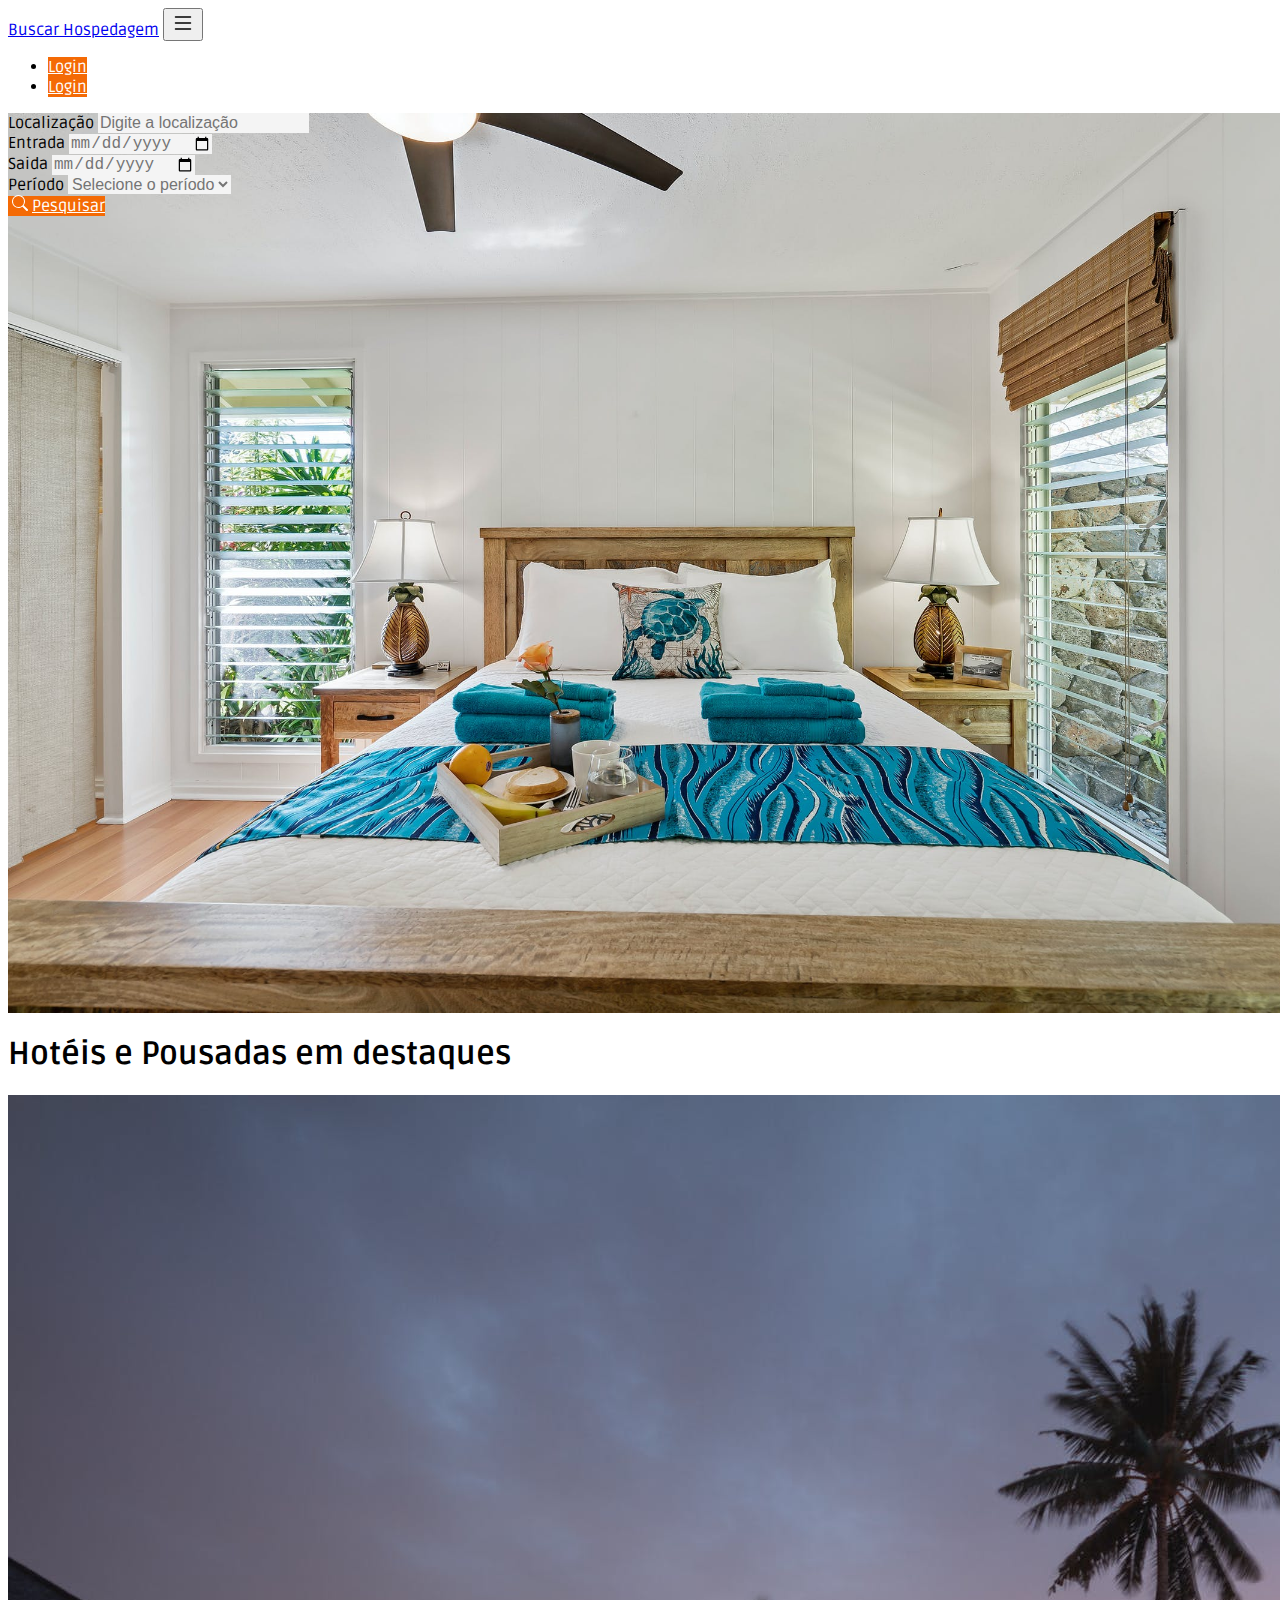
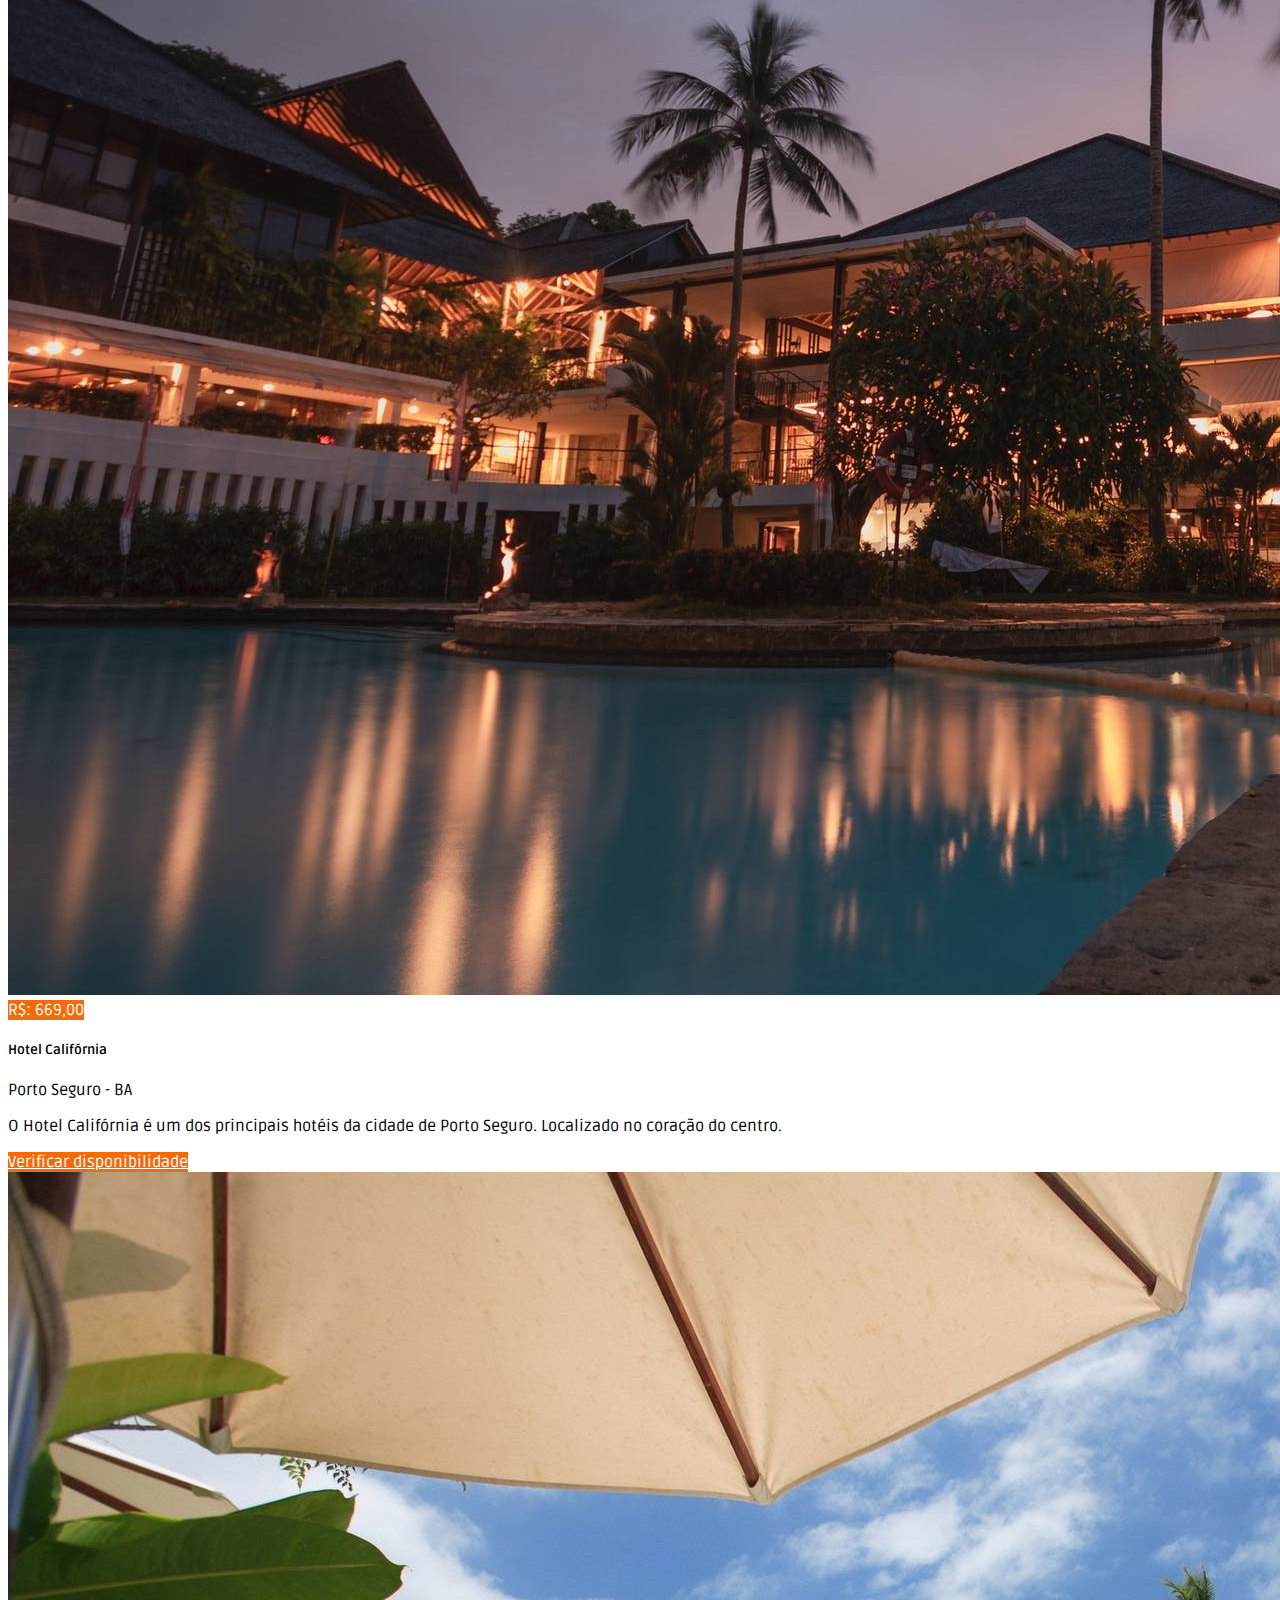
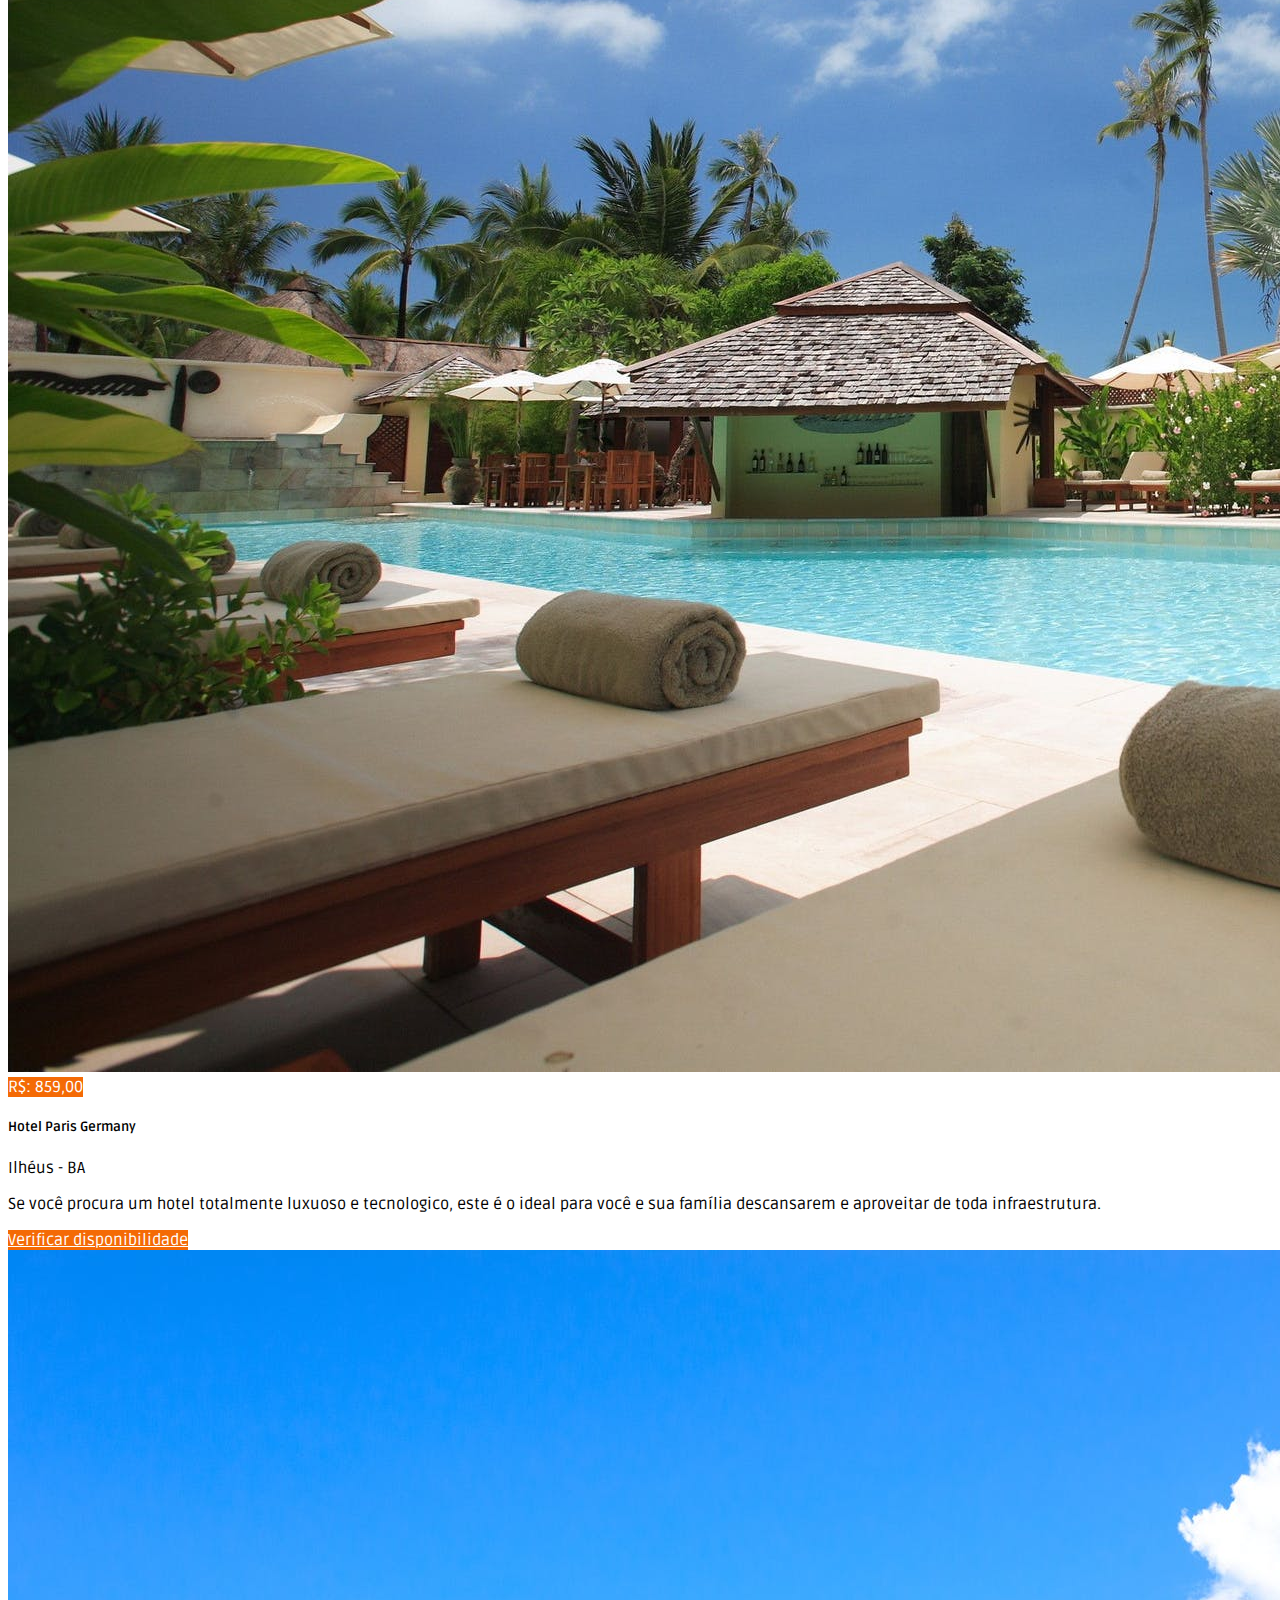
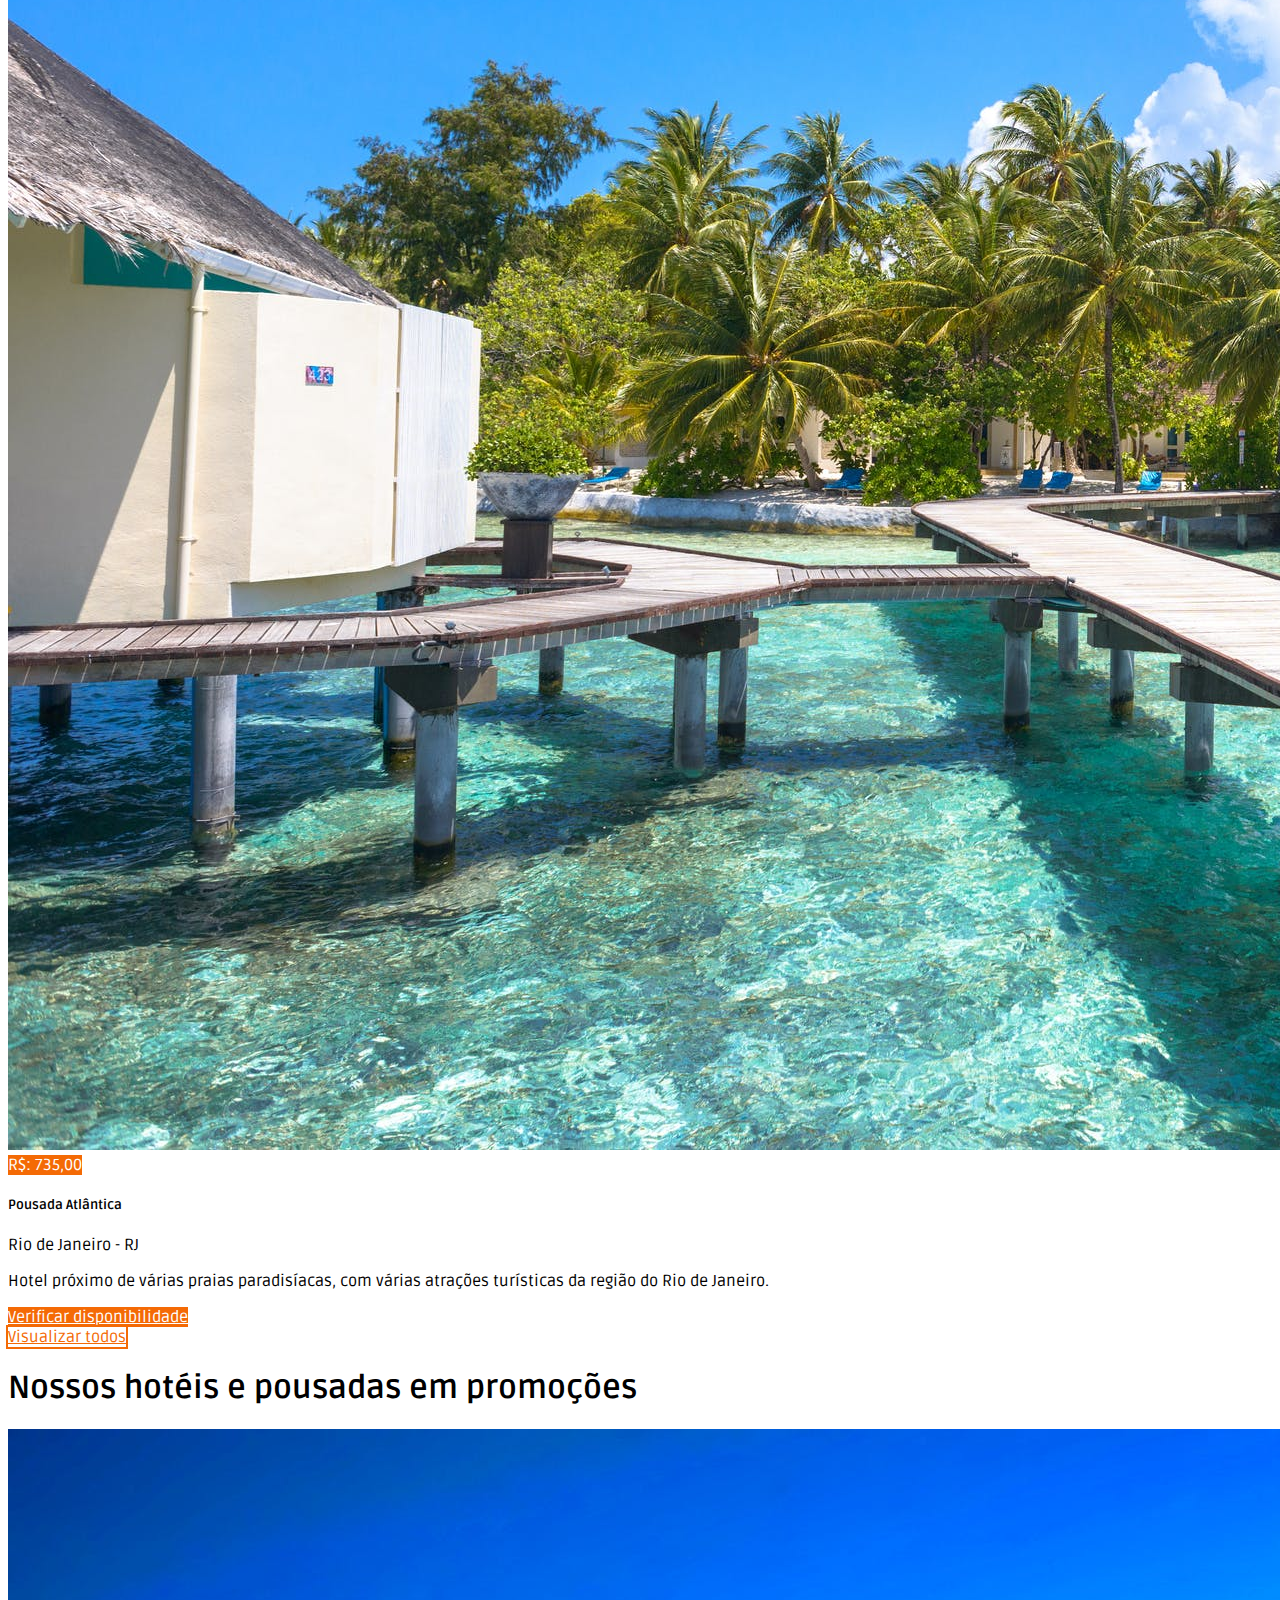
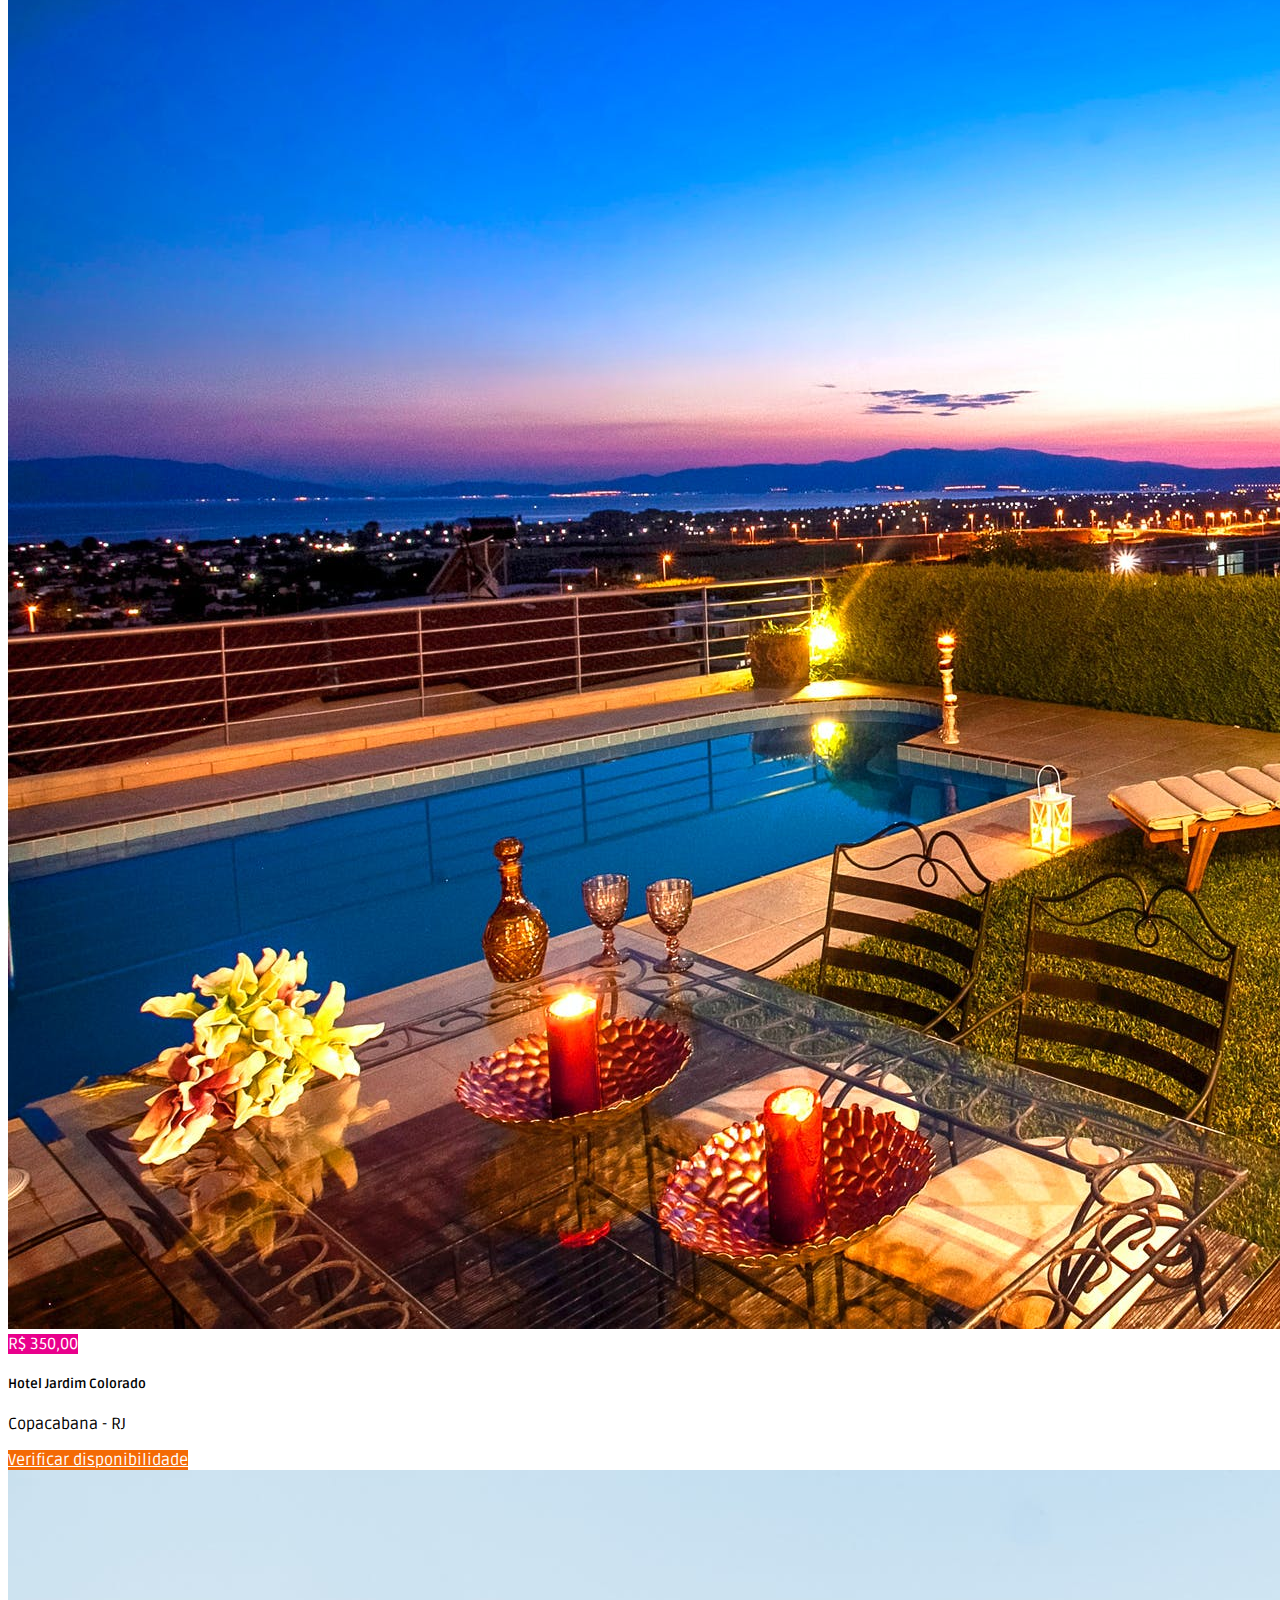
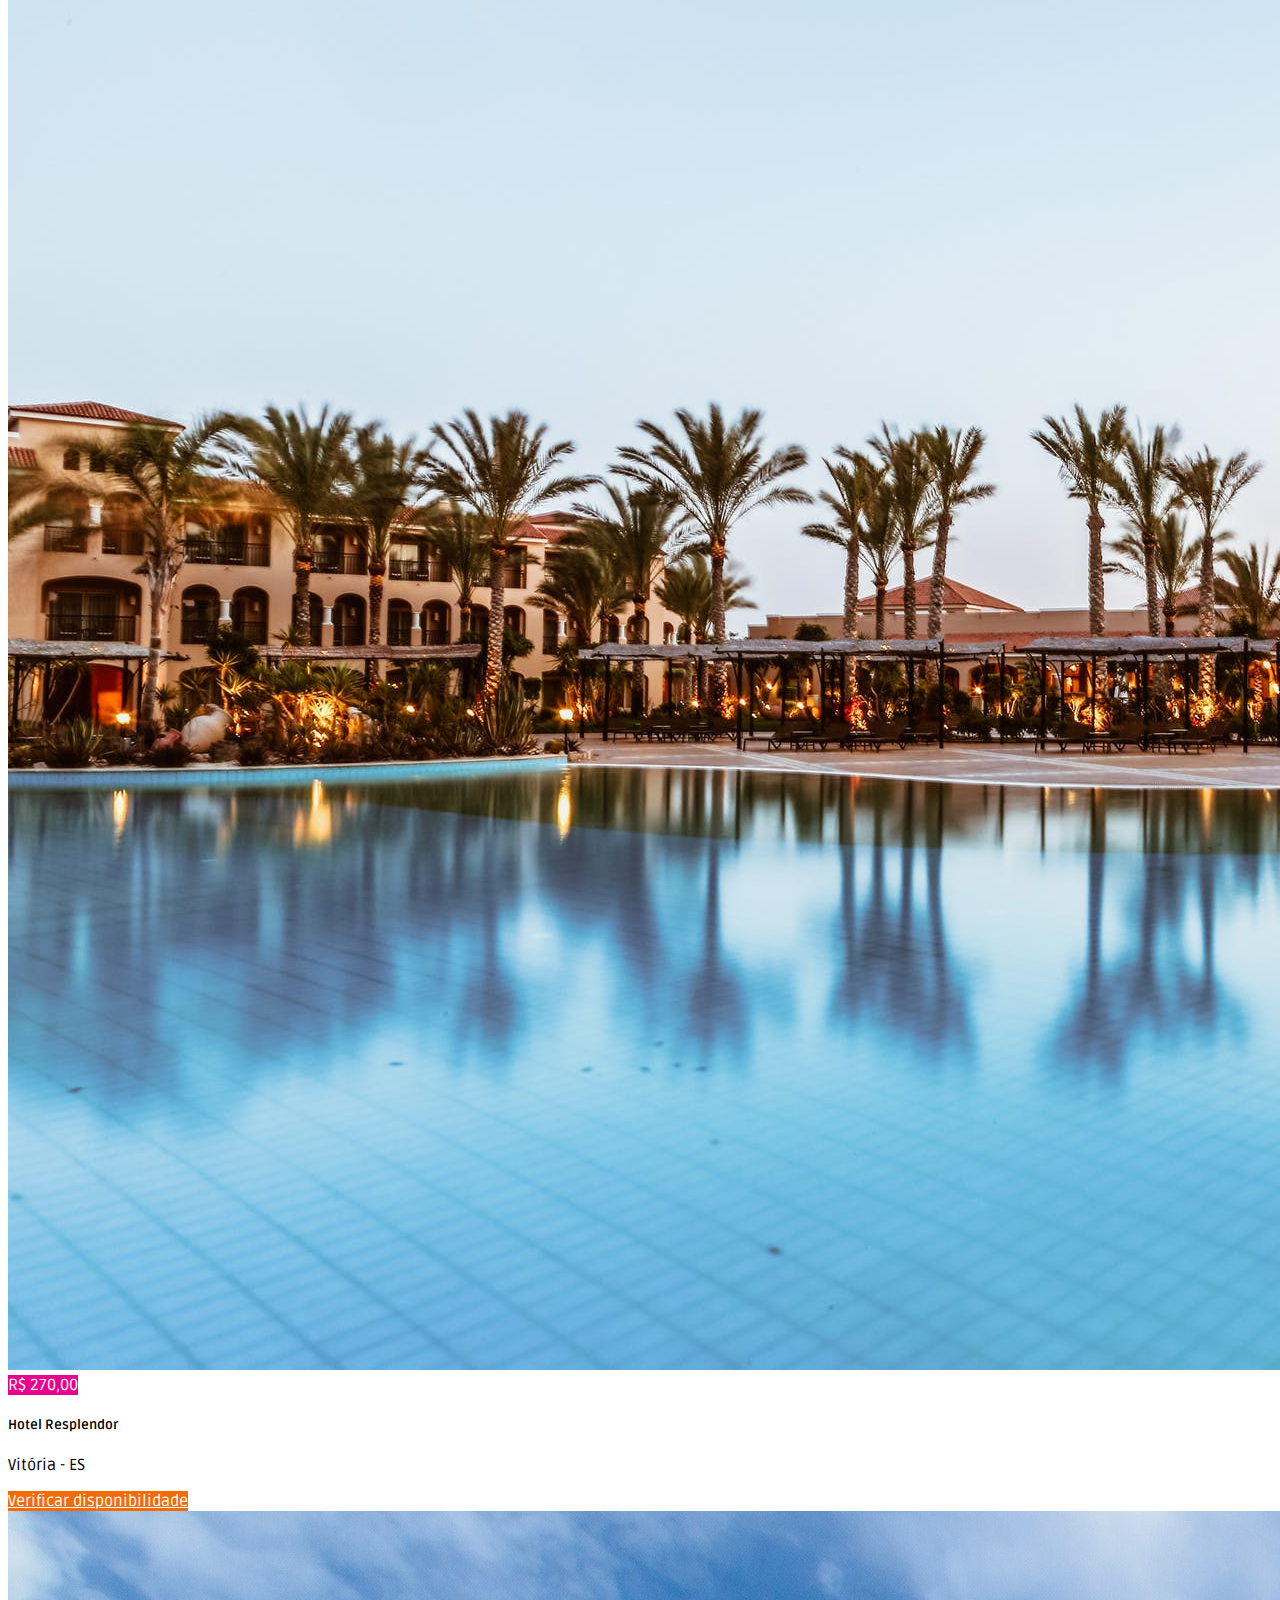
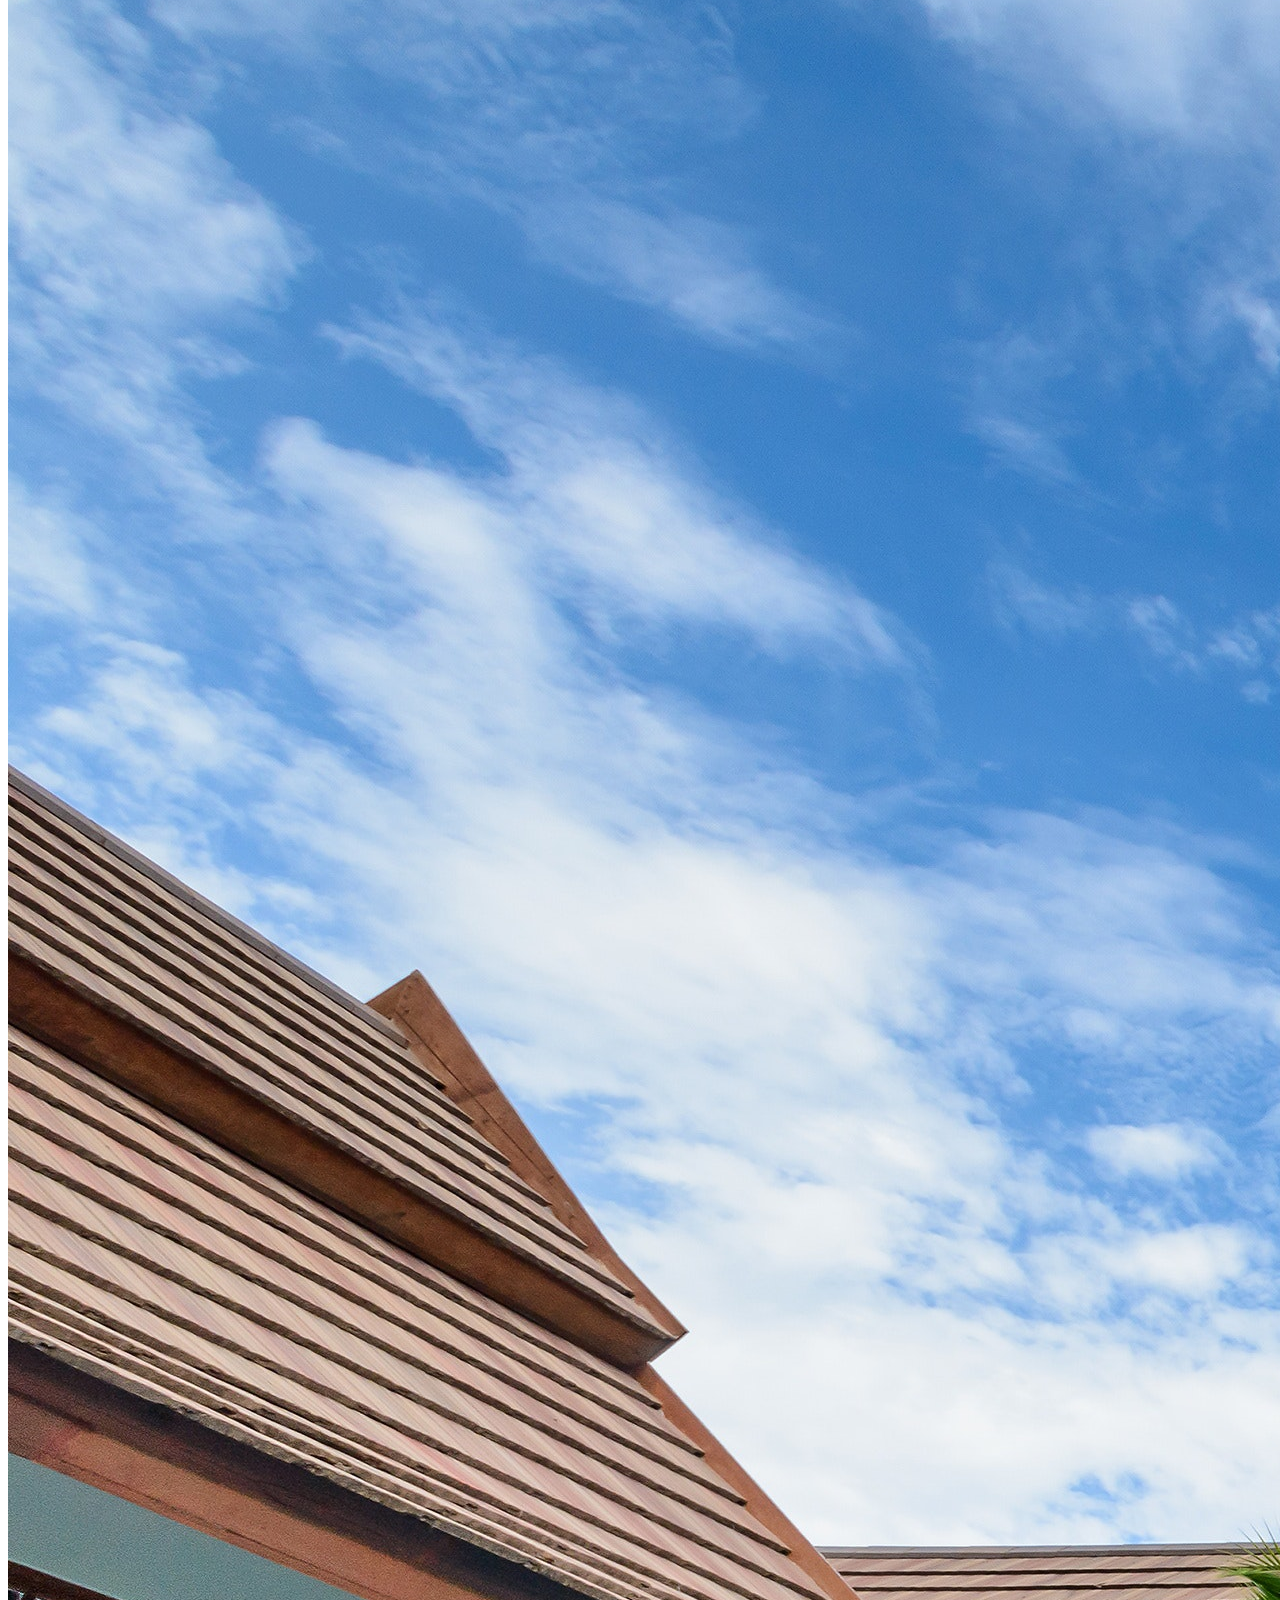
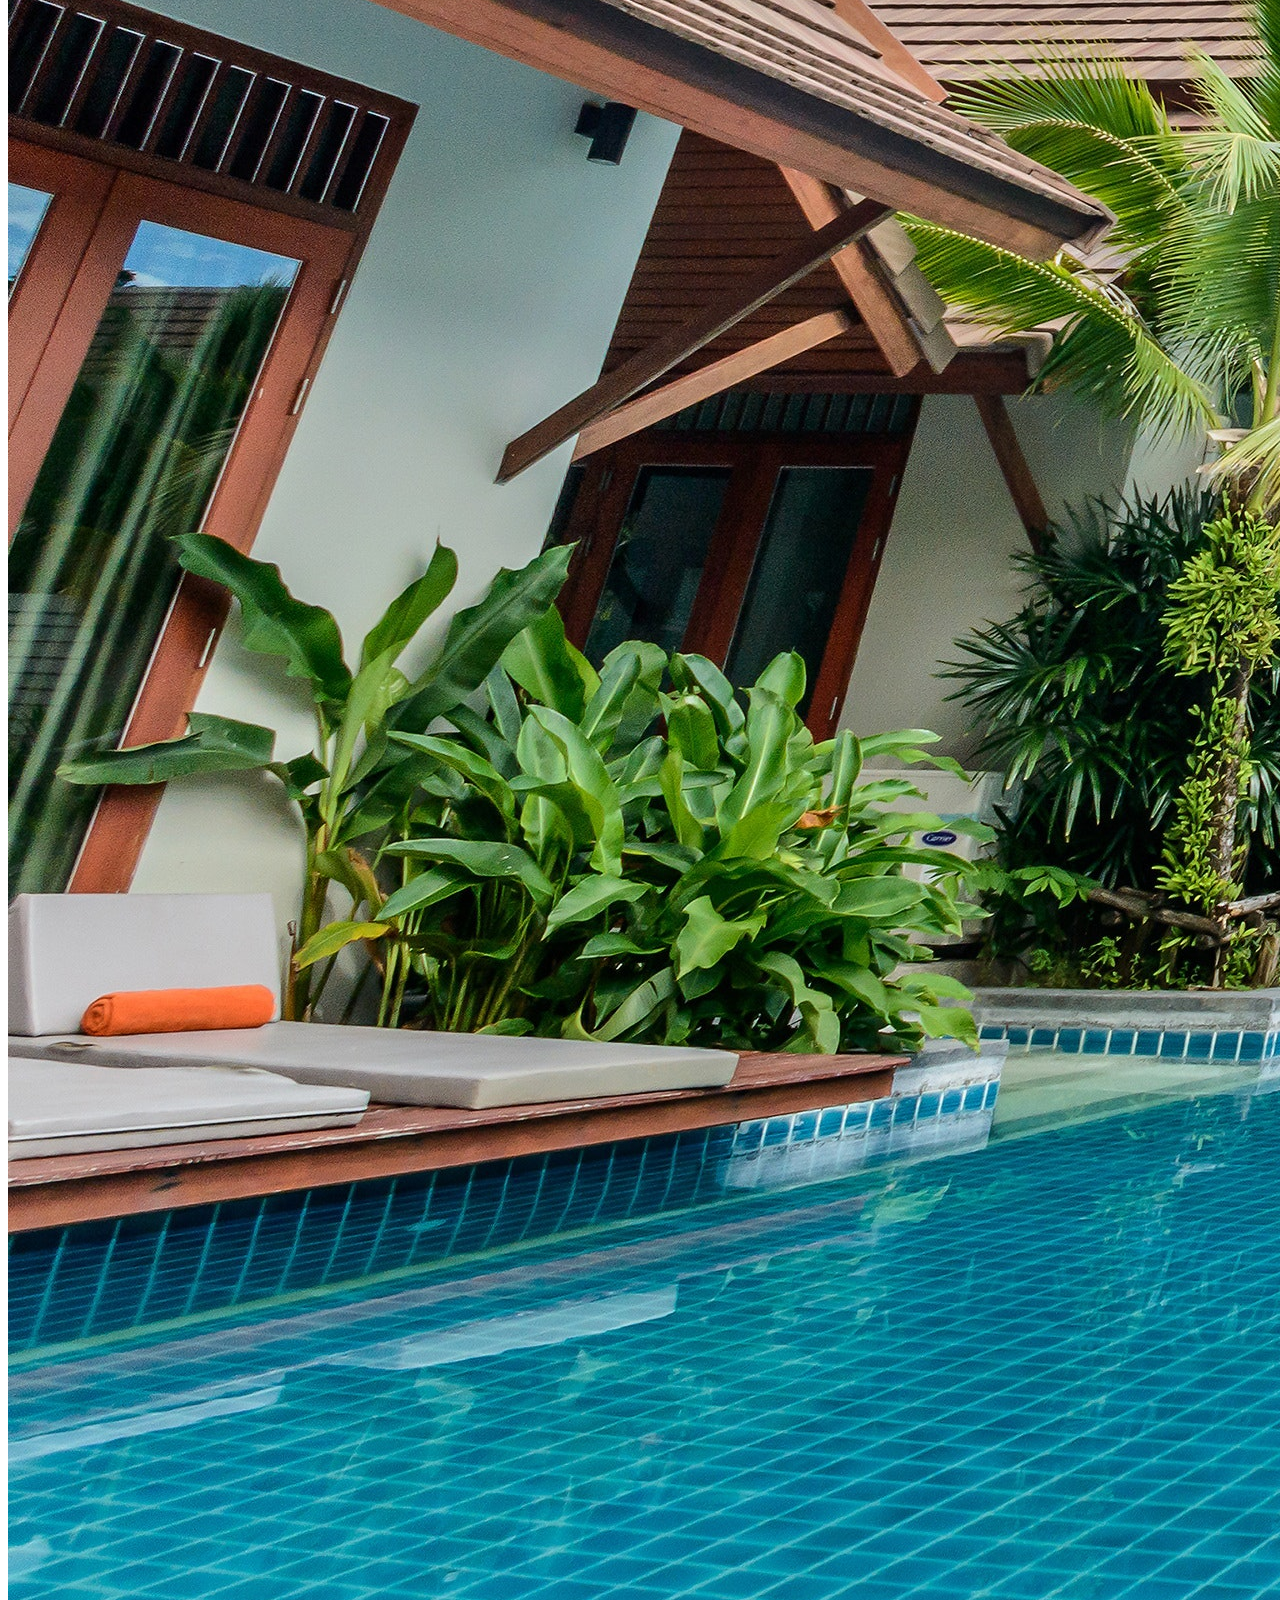
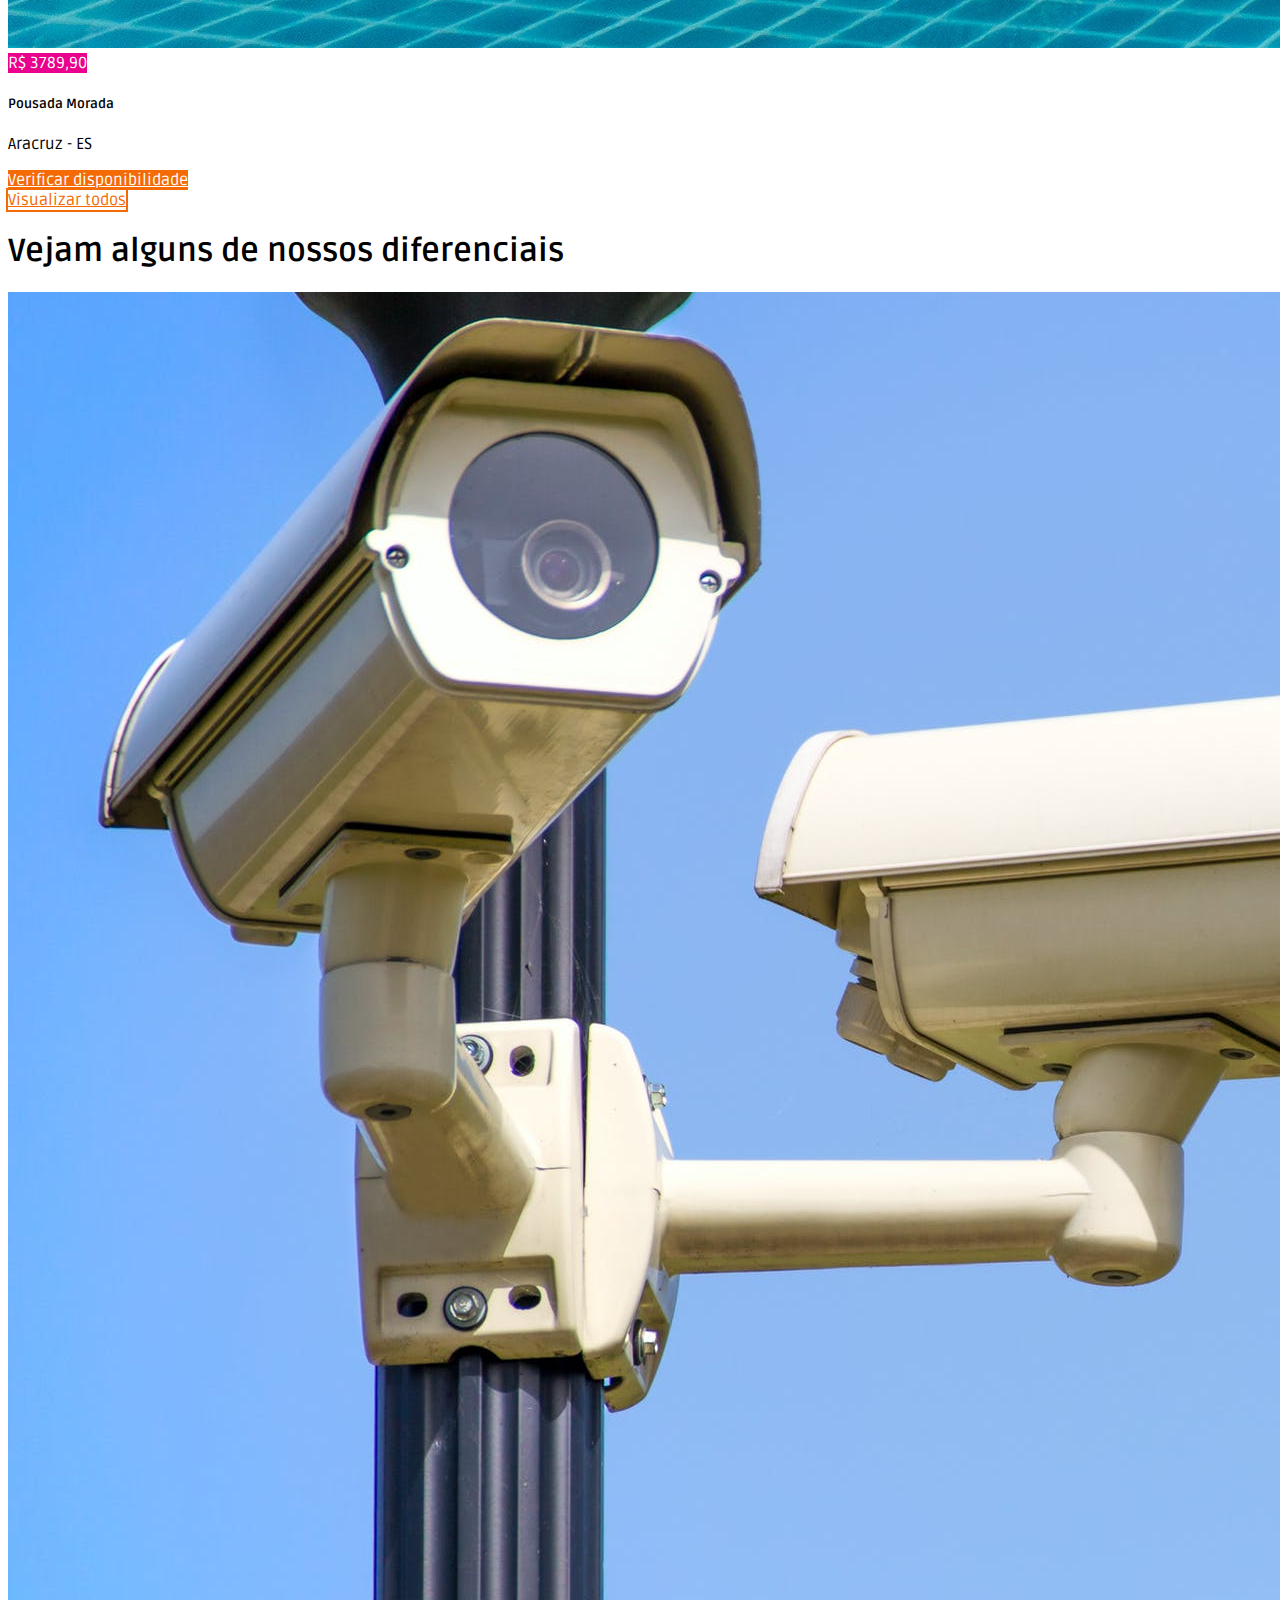
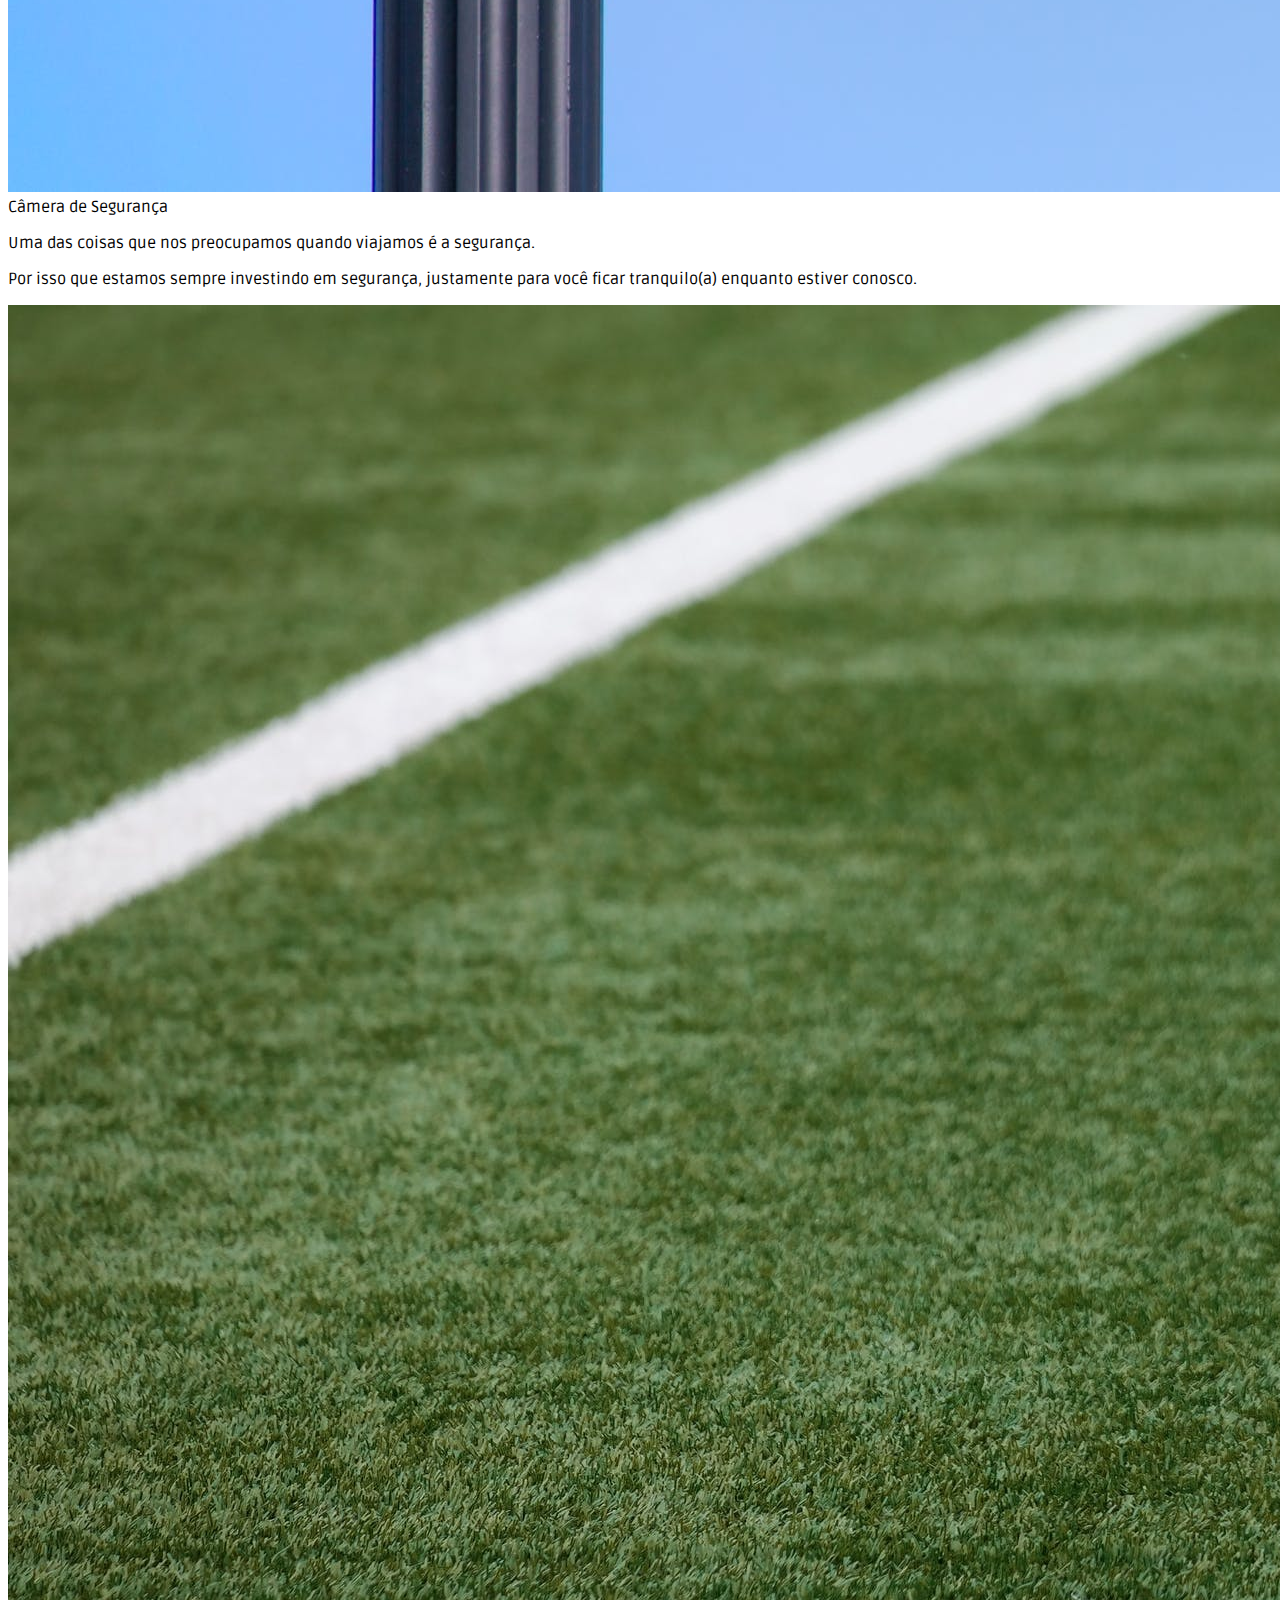
==== index.html @ 07decaf4 "seção diferenciais" ====
<!DOCTYPE html>
<html lang="pt-BR">

<head>
    <meta charset="UTF-8">
    <meta name="viewport" content="width=device-width, initial-scale=1.0">
    <title>Buscar Hospedagem</title>

    <!-- Bootstrap -->
    <link href="https://cdn.jsdelivr.net/npm/bootstrap@5.3.2/dist/css/bootstrap.min.css" rel="stylesheet"
        integrity="sha384-T3c6CoIi6uLrA9TneNEoa7RxnatzjcDSCmG1MXxSR1GAsXEV/Dwwykc2MPK8M2HN" crossorigin="anonymous">
    <!-- CSS -->
    <link rel="stylesheet" href="style.css">
</head>

<body>

    <!-- Inicio Cabeçalho -->
    <nav class="navbar navbar-expand-lg navbar-light bg-white">
        <div class="container pt-1 pb-1">
            <a class="navbar-brand fw-bold" href="#">Buscar Hospedagem</a>
            <button class="navbar-toggler" type="button" data-bs-toggle="collapse" data-bs-target="#navbarNav"
                aria-controls="navbarNav" aria-expanded="false" aria-label="Toggle navigation">
                <svg xmlns="http://www.w3.org/2000/svg" width="1.5rem" height="1.5rem" fill="currentColor" class="bi bi-list"
                    viewBox="0 0 16 16">
                    <path fill-rule="evenodd"
                        d="M2.5 12a.5.5 0 0 1 .5-.5h10a.5.5 0 0 1 0 1H3a.5.5 0 0 1-.5-.5zm0-4a.5.5 0 0 1 .5-.5h10a.5.5 0 0 1 0 1H3a.5.5 0 0 1-.5-.5zm0-4a.5.5 0 0 1 .5-.5h10a.5.5 0 0 1 0 1H3a.5.5 0 0 1-.5-.5z" />
                </svg>
            </button>
            <div class="collapse navbar-collapse d-lg-flex justify-content-lg-end" id="navbarNav">
                <ul class="navbar-nav">
                    <!-- Botão para tela menor -->
                    <li class="nav-item d-block d-md-none d-lg-none pt-2 pb-2">
                        <a href="#" type="button" class="btn btn-orange w-100 rounded-0">Login</a>
                    </li>
                    <li class="nav-item d-none d-md-block d-lg-block">
                        <a href="#" type="button" class="btn btn-orange rounded-0 ps-lg-5 pe-lg-5">Login</a>
                    </li>
                </ul>
            </div>
        </div>
    </nav>
    <!-- Fim Cabeçalho -->

    <!-- Inicio Tela inicial e Filtros -->
    <main class="w-100 min-vh-100 background-banner d-flex align-items-center">
        <div class="container">
            <div class="card rounded-1 border-0 p-1 pt-4 pb-4 p-lg-4 pb-md-0 pb-lg-0 shadow">
                <div class="card-body">
                    <form action="" class="pb-lg-2" onsubmit="return false;">
                        <div class="row">
                            <div class="col-12 col-md-12 col-lg-3 mb-3">
                                <label for="localizacao" class="form-label fw-bold">Localização</label>
                                <input type="text" class="form-control rounded-0" name="localizacao" id="localizacao" placeholder="Digite a localização">
                            </div>
                            <div class="col-12 col-md-12 col-lg-2 mb-3">
                                <label for="entrada" class="form-label fw-bold">Entrada</label>
                                <input type="date" class="form-control rounded-0" name="entrada" id="entrada">
                            </div>
                            <div class="col-12 col-md-12 col-lg-2 mb-3">
                                <label for="saida" class="form-label fw-bold">Saida</label>
                                <input type="date" class="form-control rounded-0" name="saida" id="saida">
                            </div>
                            <div class="col-12 col-md-12 col-lg-3 mb-3">
                                <label for="periodo" class="form-label fw-bold">Período</label>
                                <select name="periodo" id="periodo" class="form-select rounded-0" aria-label="Selecione o período">
                                    <option value="" selected>Selecione o período</option>
                                    <option value="madrugada">Madrugada</option>
                                    <option value="manha">Manhã</option>
                                    <option value="tarde">Tarde</option>
                                    <option value="noite">Noite</option>
                                </select>
                            </div>
                            <div class="col-12 col-md-12 col-lg-2 mb-3 pt-3 d-lg-flex align-items-end">
                                <a href="#" class="btn btn-lg btn-orange w-100 rounded-0 border-0 p-lg-1">
                                    <svg xmlns="http://www.w3.org/2000/svg" width="1.5rem" height="16" fill="currentColor" class="bi bi-search" viewBox="0 0 16 16">
                                        <path d="M11.742 10.344a6.5 6.5 0 1 0-1.397 1.398h-.001c.03.04.062.078.098.115l3.85 3.85a1 1 0 0 0 1.415-1.414l-3.85-3.85a1.007 1.007 0 0 0-.115-.1zM12 6.5a5.5 5.5 0 1 1-11 0 5.5 5.5 0 0 1 11 0z"/>
                                    </svg>Pesquisar</a>
                            </div>
                        </div>
                    </form>
                </div>
            </div>
        </div>
    </main>
    <!-- FIM Tela inicial e Filtros -->

    <!-- INICIO tela apresentação de destaques -->
    <main class="w-100 pb-5 pt-lg-4 pb-lg-5">
        <div class="container pt-5 pb-2 pt-lg-5 pb-lg0">
            <h1 class="fs-4 text-center text-lg-start mb-5 fw-bold">Hotéis e Pousadas em destaques</h1>
            <div class="row mb-4">
                <div class="col-12 col-md-12 col-lg-4 mb-5">
                    <div class="card shadow border-0">
                        <div class="position-relative">
                            <img src="./assets/img/hoteis/hotel-1.jpeg" alt="Hotel 01" class="card-img-top">
                            <span class="position-absolute bottom-0 right-0 bg-color-orange ps-2 pe-2 pt-1 pb-1">
                                R$: 669,00
                            </span>
                        </div>
                        <div class="card-body p-3">
                            <h5 class="card-title mb-1">Hotel Califórnia</h5>
                            <p class="text-muted">Porto Seguro - BA</p>
                            <p class="card-text">
                                O Hotel Califórnia é um dos principais hotéis da cidade de Porto Seguro. Localizado no coração do centro.
                            </p>
                            <a href="#" class="btn btn-orange rounded-0 w-100">Verificar disponibilidade</a>
                        </div>
                    </div>
                </div>

                <div class="col-12 col-md-12 col-lg-4 mb-5">
                    <div class="card shadow border-0">
                        <div class="position-relative">
                            <img src="./assets/img/hoteis/hotel-2.jpeg" alt="Hotel 02" class="card-img-top">
                            <span class="position-absolute bottom-0 right-0 bg-color-orange ps-2 pe-2 pt-1 pb-1">
                                R$: 859,00
                            </span>
                        </div>
                        <div class="card-body p-3">
                            <h5 class="card-title mb-1">Hotel Paris Germany</h5>
                            <p class="text-muted">Ilhéus - BA</p>
                            <p class="card-text">
                                Se você procura um hotel totalmente luxuoso e tecnologico, este é o ideal para você e sua família descansarem e aproveitar de toda infraestrutura.
                            </p>
                            <a href="#" class="btn btn-orange rounded-0 w-100">Verificar disponibilidade</a>
                        </div>
                    </div>
                </div>

                <div class="col-12 col-md-12 col-lg-4 mb-5">
                    <div class="card shadow border-0">
                        <div class="position-relative">
                            <img src="./assets/img/hoteis/hotel-3.jpeg" alt="Hotel 03" class="card-img-top">
                            <span class="position-absolute bottom-0 right-0 bg-color-orange ps-2 pe-2 pt-1 pb-1">
                                R$: 735,00
                            </span>
                        </div>
                        <div class="card-body p-3">
                            <h5 class="card-title mb-1">Pousada Atlântica</h5>
                            <p class="text-muted">Rio de Janeiro - RJ</p>
                            <p class="card-text">
                                Hotel próximo de várias praias paradisíacas, com várias atrações turísticas da região do Rio de Janeiro.
                            </p>
                            <a href="#" class="btn btn-orange rounded-0 w-100">Verificar disponibilidade</a>
                        </div>
                    </div>
                </div>
            </div>
            <div class="row">
                <div class="col-12 d-flex justify-content-center">
                    <a href="#" class="btn btn-orange-outline ps-4 pe-4">Visualizar todos</a>
                </div>
            </div>
        </div>
    </main>
    <!-- FIM tela apresentação de destaques -->

    <!-- INICIO tela apresentação de promoções -->
    <main class="w-100 pb-5 pb-lg-5">
        <div class="container">
            <div class="w-100 title mb-5 mb-md-5 mb-lg-5 pt-lg-4 pb-lg-0">
                <h1 class="fs-4 text-center text-lg-start mb-2 fw-bold">Nossos hotéis e pousadas em promoções</h1>
            </div>
            <div class="row mb-4">
                <div class="col-12 col-md-12 col-lg-4 mb-5">
                    <div class="card shadow border-0">
                        <div class="position-relative">
                            <img src="./assets/img/hoteis/hotel-4.jpeg" alt="hotel 04" class="card-img-top">
                            <span class="position-absolute bottom-0 right-0 bg-color-roxo ps-2 pe-2
                            pt-1 pb-1"> R$ 350,00</span>
                        </div>
                        <div class="card-body p-3">
                            <h5 class="card-title mb-1">Hotel Jardim Colorado</h5>
                            <p class="text-muted">Copacabana - RJ</p>
                            <a href="#" class="btn btn-orange rounded-0 w-100">Verificar disponibilidade</a>
                        </div>
                    </div>
                </div>

                <div class="col-12 col-md-12 col-lg-4 mb-5">
                    <div class="card shadow border-0">
                        <div class="position-relative">
                            <img src="./assets/img/hoteis/hotel-5.jpeg" alt="hotel 05" class="card-img-top">
                            <span class="position-absolute bottom-0 right-0 bg-color-roxo ps-2 pe-2
                            pt-1 pb-1"> R$ 270,00</span>
                        </div>
                        <div class="card-body p-3">
                            <h5 class="card-title mb-1">Hotel Resplendor</h5>
                            <p class="text-muted">Vitória - ES</p>
                            <a href="#" class="btn btn-orange rounded-0 w-100">Verificar disponibilidade</a>
                        </div>
                    </div>
                </div>

                <div class="col-12 col-md-12 col-lg-4 mb-5">
                    <div class="card shadow border-0">
                        <div class="position-relative">
                            <img src="./assets/img/hoteis/hotel-6.jpg" alt="hotel 06" class="card-img-top">
                            <span class="position-absolute bottom-0 right-0 bg-color-roxo ps-2 pe-2
                            pt-1 pb-1"> R$ 3789,90</span>
                        </div>
                        <div class="card-body p-3">
                            <h5 class="card-title mb-1">Pousada Morada</h5>
                            <p class="text-muted">Aracruz - ES</p>
                            <a href="#" class="btn btn-orange rounded-0 w-100">Verificar disponibilidade</a>
                        </div>
                    </div>
                </div>
            </div>
            <div class="row">
                <div class="col-12 d-flex justify-content-center">
                    <a href="#" class="btn btn-orange-outline ps-4 pe-4">Visualizar todos</a>
                </div>
            </div>
        </div>
    </main>
    <!-- FIM tela apresentação de promoções -->

    <!-- INICIO seção diferenciais -->
    <main class="w-100">
        <div class="container">
            <div class="w-100 title mb-5 mb-md-5 mb-lg-5 pt-lg-4 pb-lg-0">
                <h1 class="fs-4 text-center text-md-start text-lg-start mb-2 fw-bold">
                    Vejam alguns de nossos diferenciais
                </h1>
            </div>
            <div class="row">
                <div class="col-12">
                    <div class="row">
                        <div class="col-12 col-md-4 col-lg-4 mb-4">
                            <div class="card">
                                <img src="./assets/img/utilidades/camera.jpeg" alt="Câmera" class="card-img-top">
                                <div class="card-body">
                                    <div class="card-title">
                                        Câmera de Segurança
                                    </div>
                                    <p class="card-text text-muted">
                                        Uma das coisas que nos preocupamos quando viajamos é a segurança.
                                    </p>
                                    <p class="card-text text-muted">
                                        Por isso que estamos sempre investindo em segurança, justamente para você ficar tranquilo(a) enquanto estiver conosco.
                                    </p>
                                </div>
                            </div>
                        </div>
                        <div class="col-12 col-md-4 col-lg-4 mb-4">
                            <div class="card">
                                <img src="./assets/img/utilidades/campo.jpeg" alt="Campo de Futebol" class="card-img-top">
                                <div class="card-body">
                                    <div class="card-title">
                                        Campo de Futebol
                                    </div>
                                    <p class="card-text text-muted">
                                        Quem não gosta de um bom futebol, não é verdade? :)
                                    </p>
                                    <p class="card-text text-muted">
                                        Oferecemos campos de futebol com um dos melhores gramados, para você jogar aquele futebol com a sua família e amigos.
                                    </p>
                                </div>
                            </div>
                        </div>
                        <div class="col-12 col-md-4 col-lg-4 mb-4">
                            <div class="card">
                                <img src="./assets/img/utilidades/piscina.jpeg" alt="Piscina de Natação" class="card-img-top">
                                <div class="card-body">
                                    <div class="card-title">
                                        Piscina de Natacação
                                    </div>
                                    <p class="card-text text-muted">
                                        No calorão que tem feito nestes dias, você não pode ficar sem se refrescar.
                                    </p>
                                    <p class="card-text text-muted">
                                        Mesmo tendo praias e cachoeiras próximos de nossos hotéis e pousadas, pensamos sempre no seu bem estar, oferecendo belas e lindas piscinas.
                                    </p>
                                </div>
                            </div>
                        </div>
                    </div>
                </div>
            </div>
        </div>
    </main>
    <!-- FIM seção diferenciais -->

</body>
<!-- Bootstrap -->
<script src="https://cdn.jsdelivr.net/npm/@popperjs/core@2.11.8/dist/umd/popper.min.js"
    integrity="sha384-I7E8VVD/ismYTF4hNIPjVp/Zjvgyol6VFvRkX/vR+Vc4jQkC+hVqc2pM8ODewa9r"
    crossorigin="anonymous"></script>
<script src="https://cdn.jsdelivr.net/npm/bootstrap@5.3.2/dist/js/bootstrap.min.js"
    integrity="sha384-BBtl+eGJRgqQAUMxJ7pMwbEyER4l1g+O15P+16Ep7Q9Q+zqX6gSbd85u4mG4QzX+"
    crossorigin="anonymous"></script>

</html>
---- style.css ----
@import "./assets/css/theme.css";
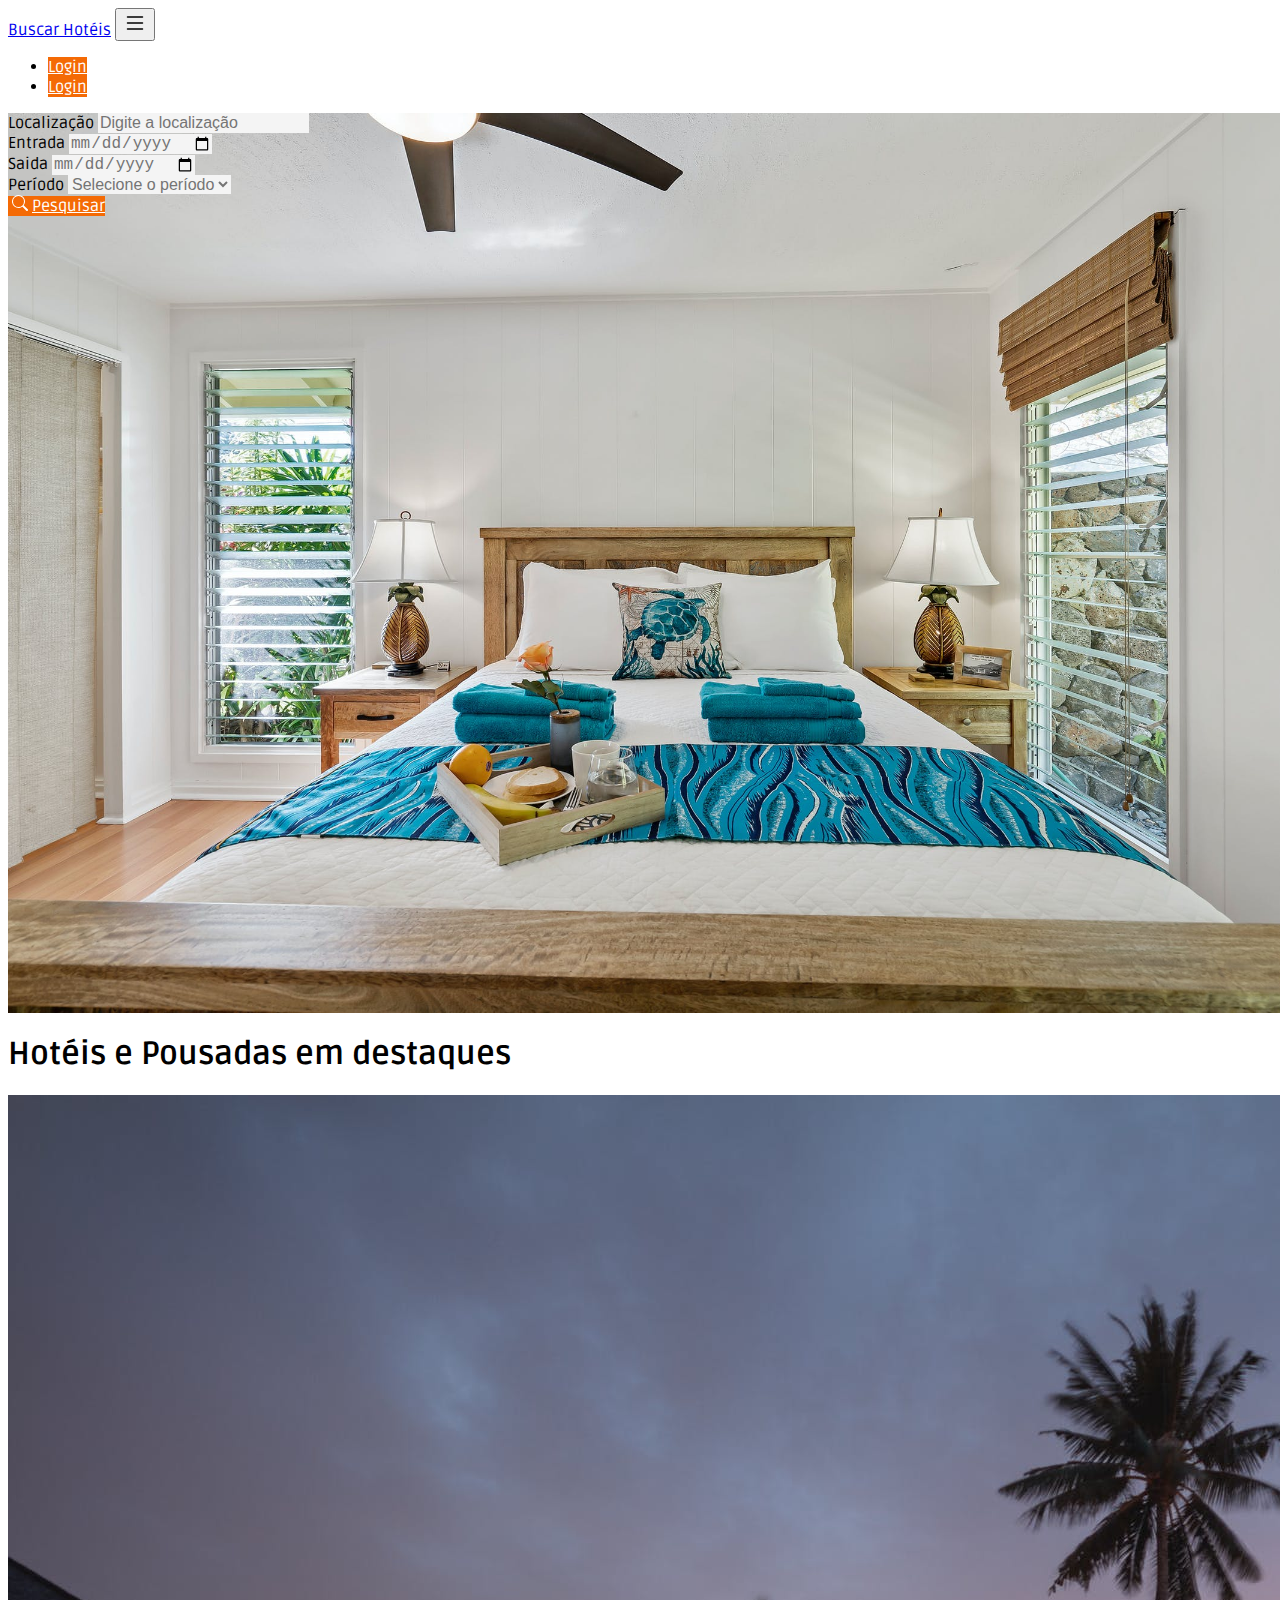
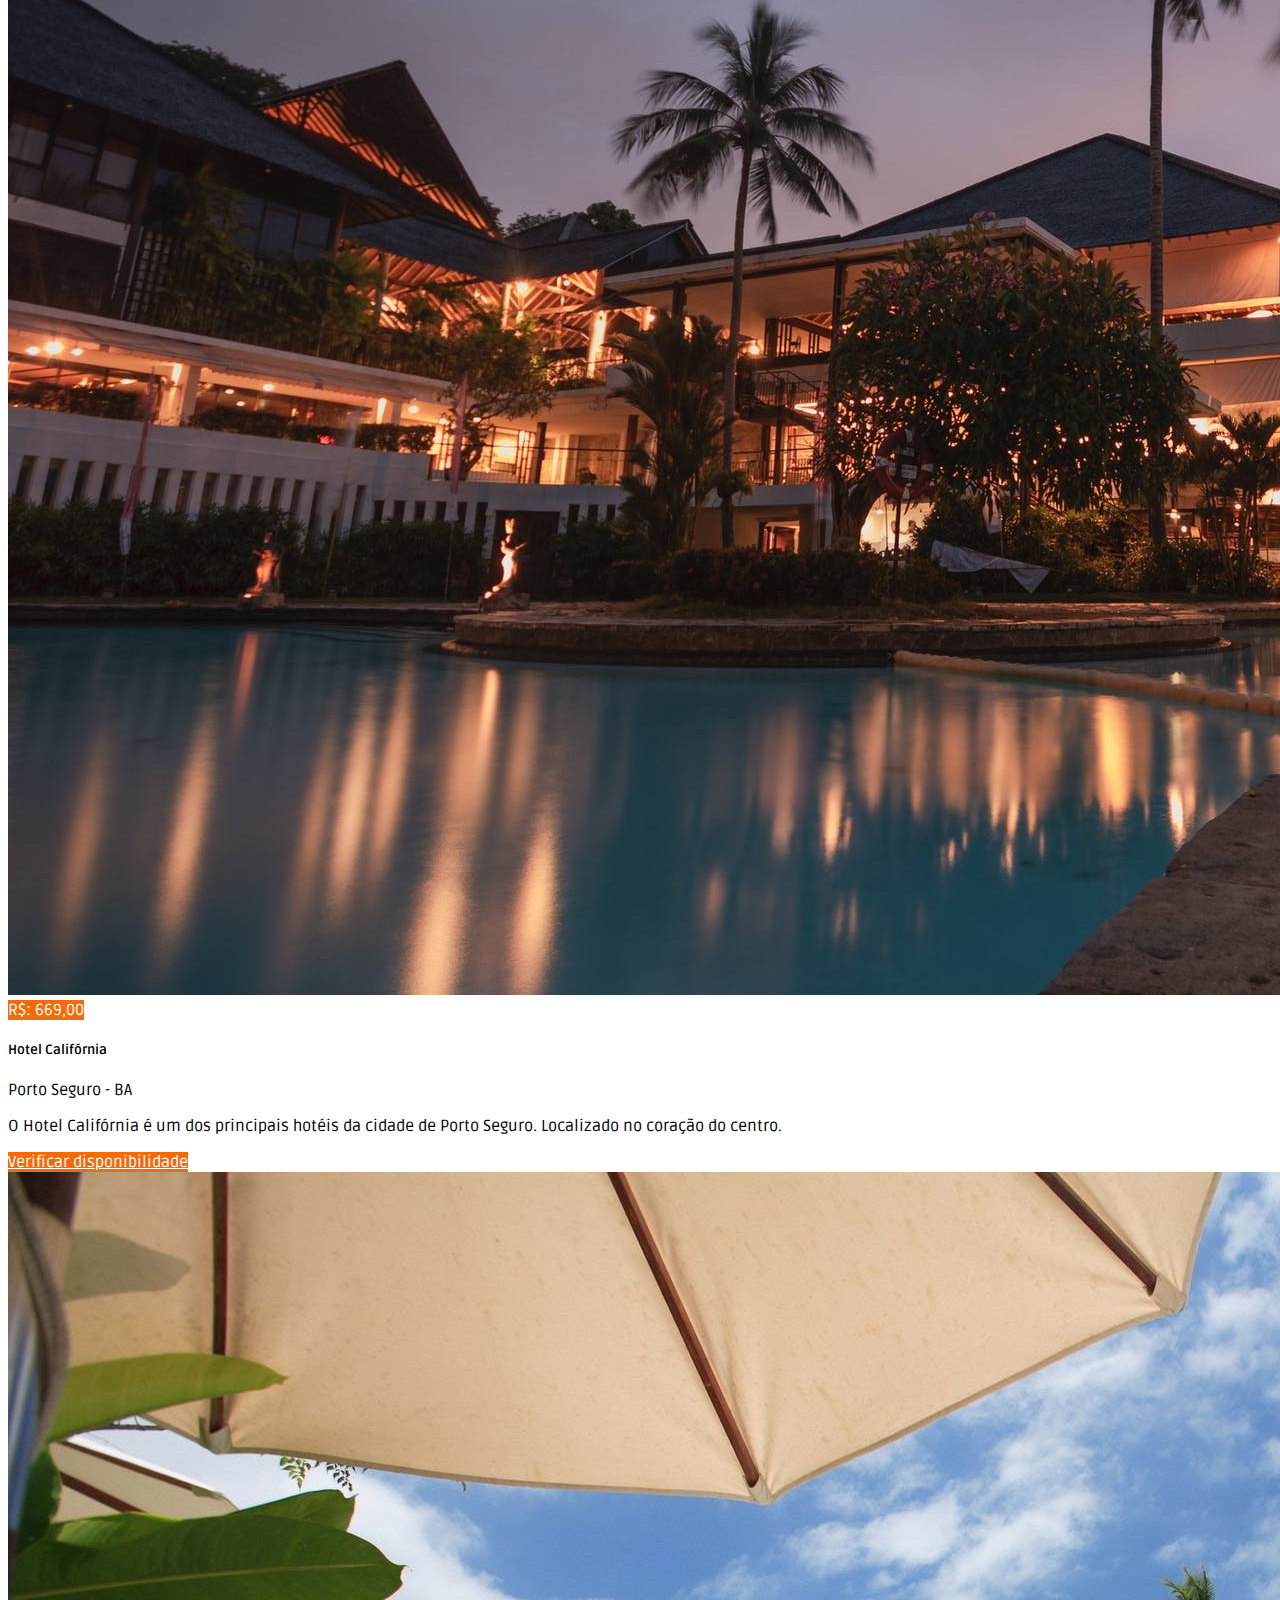
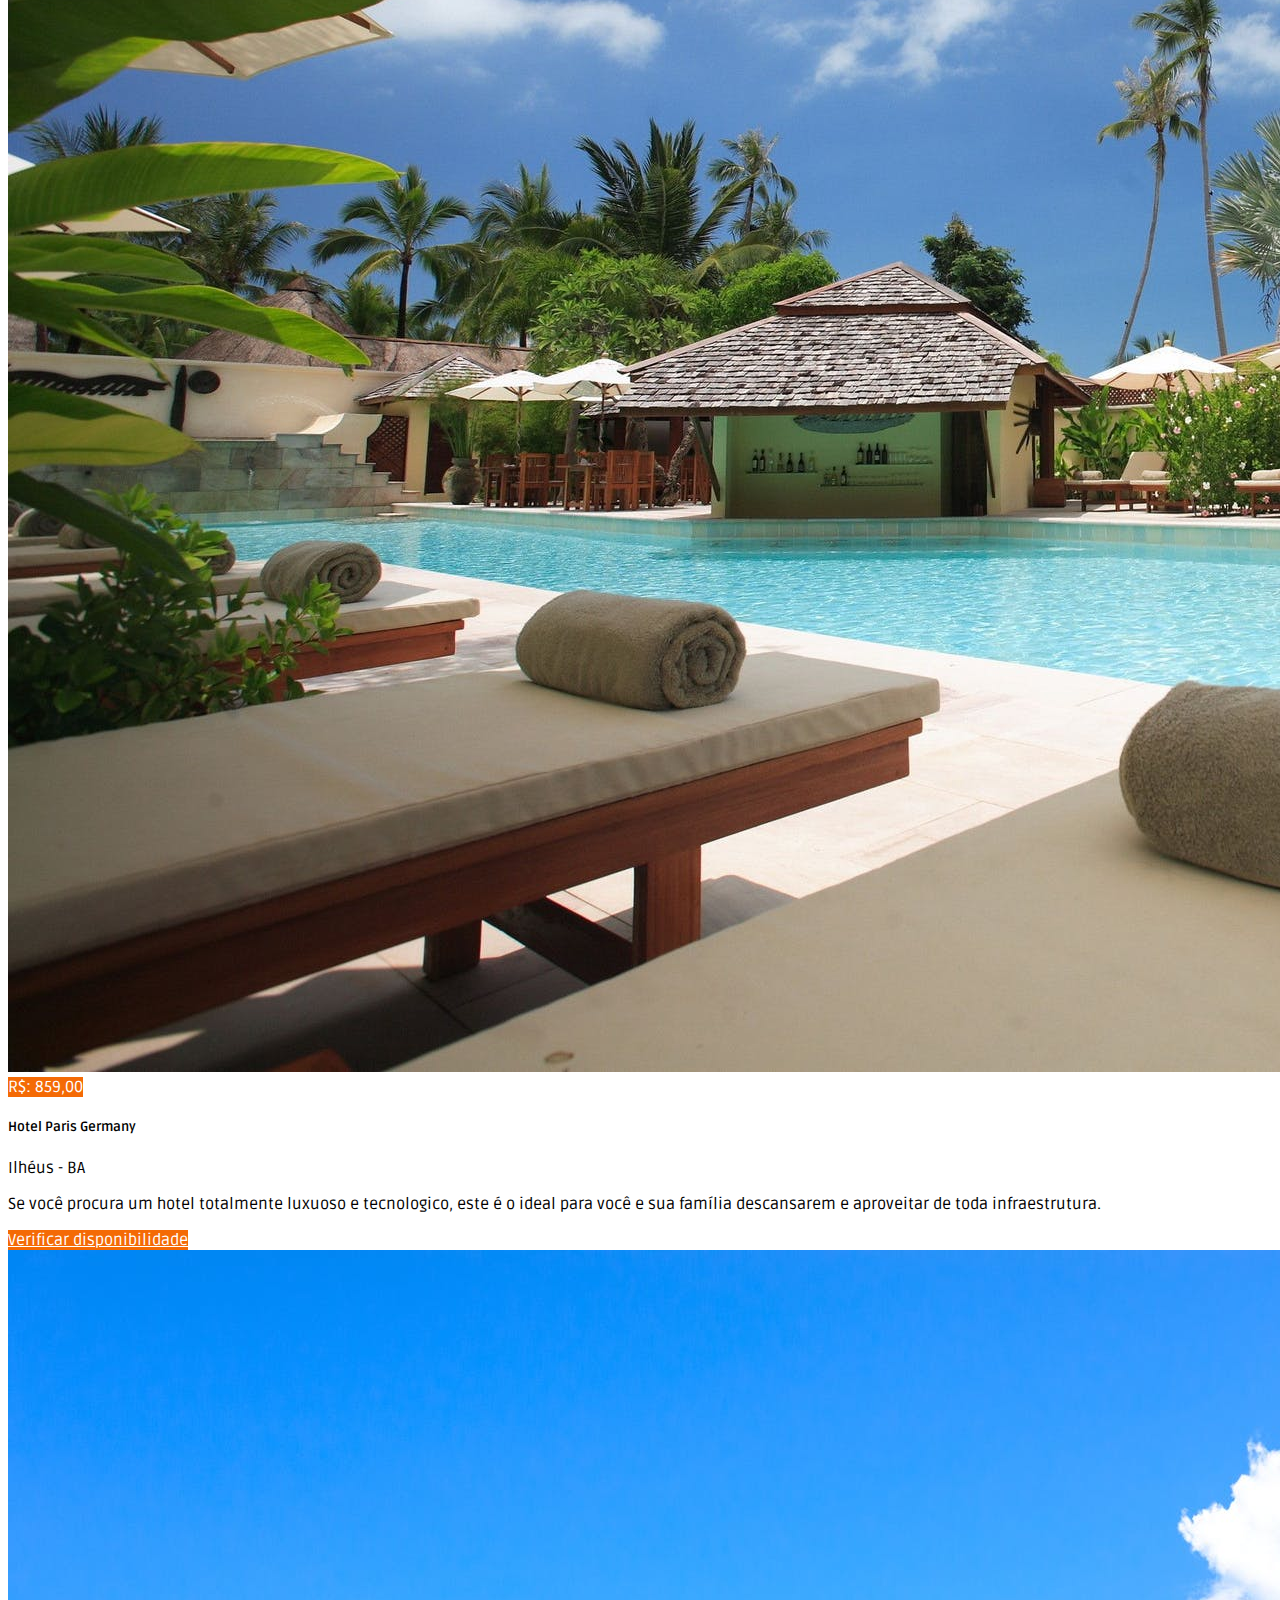
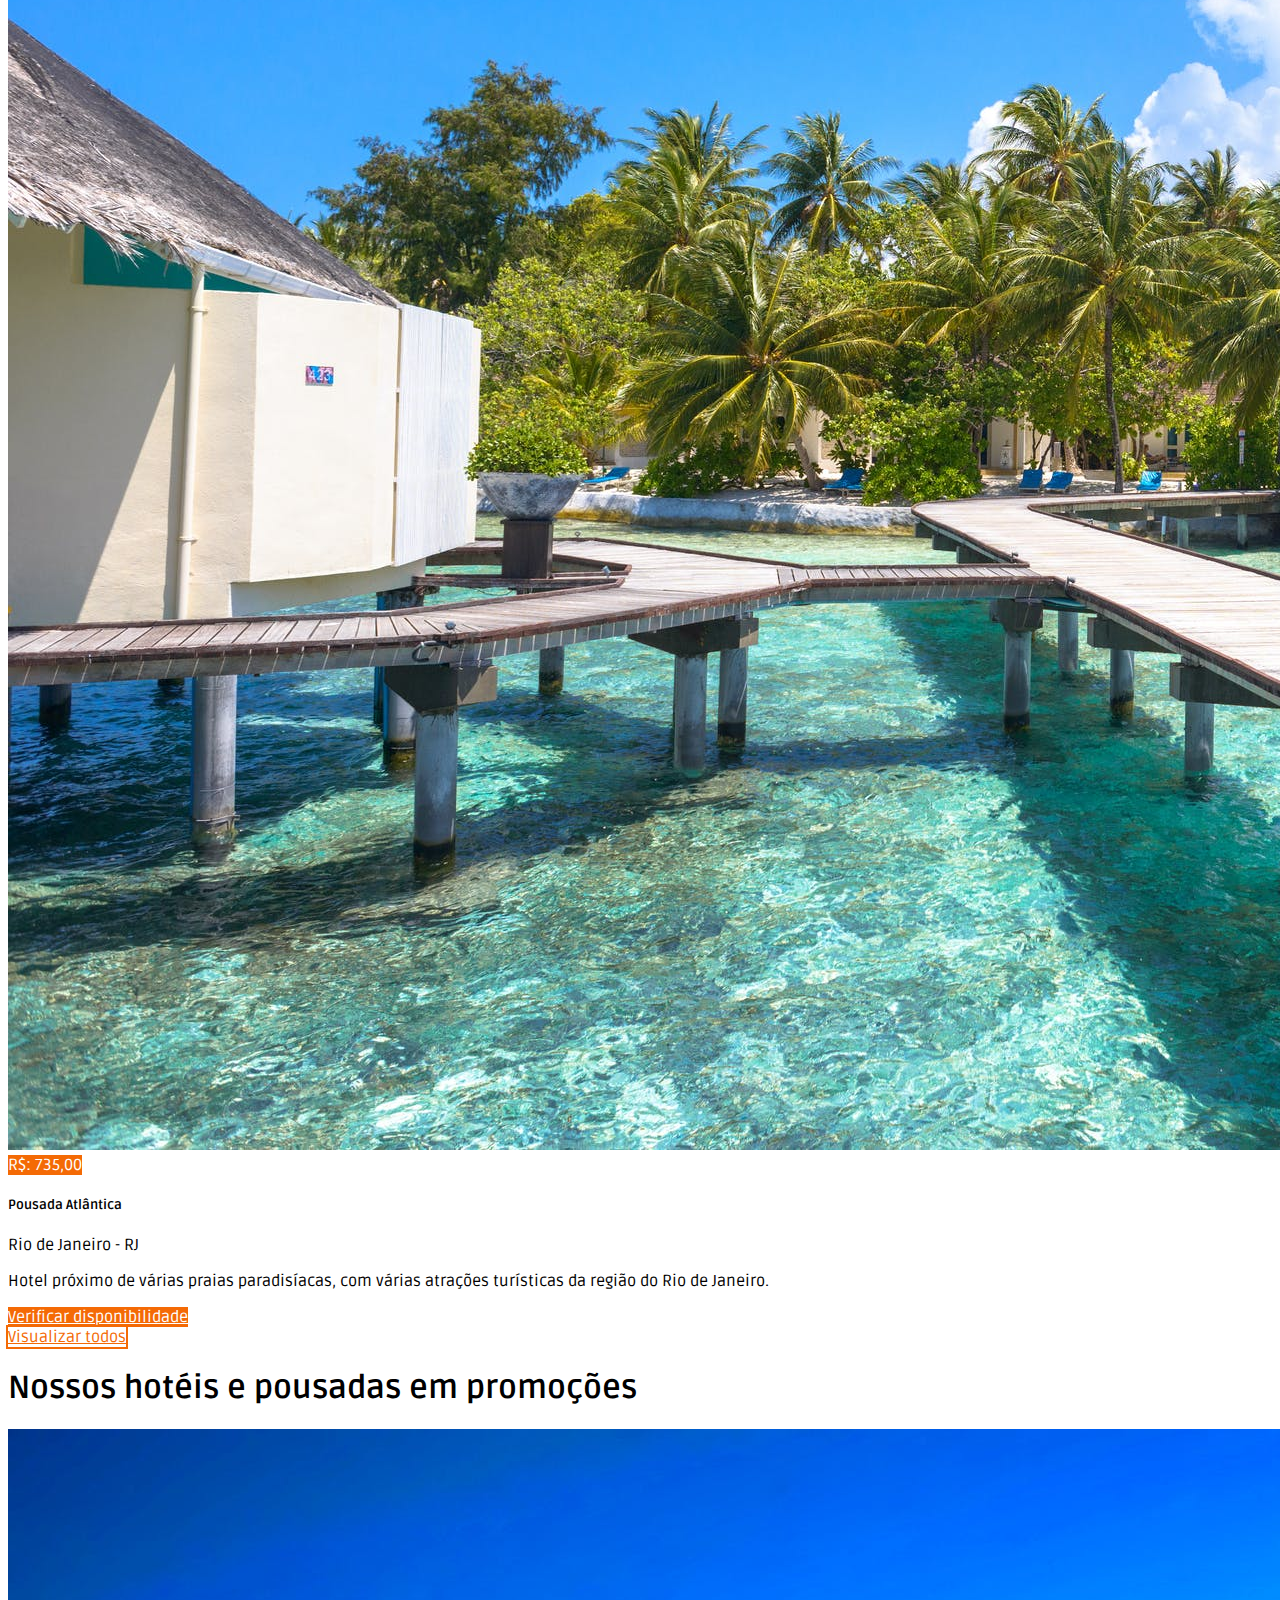
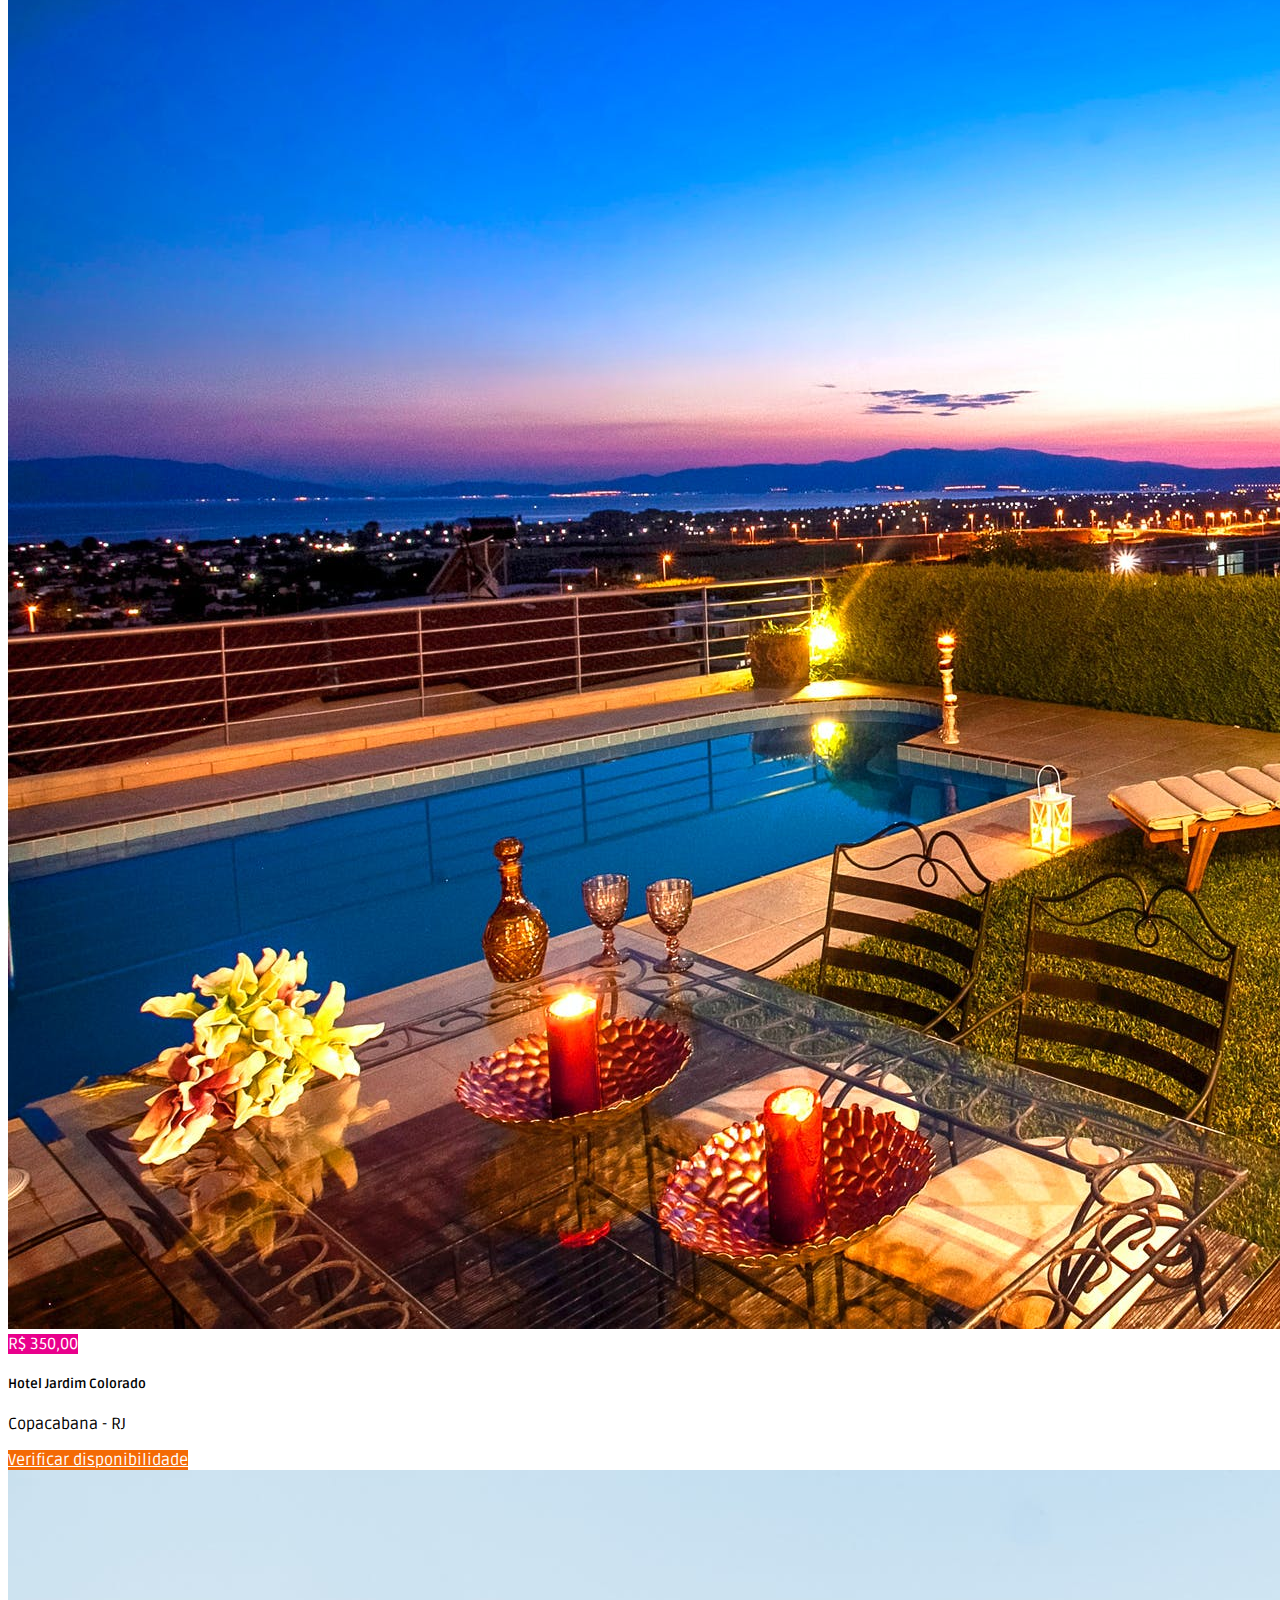
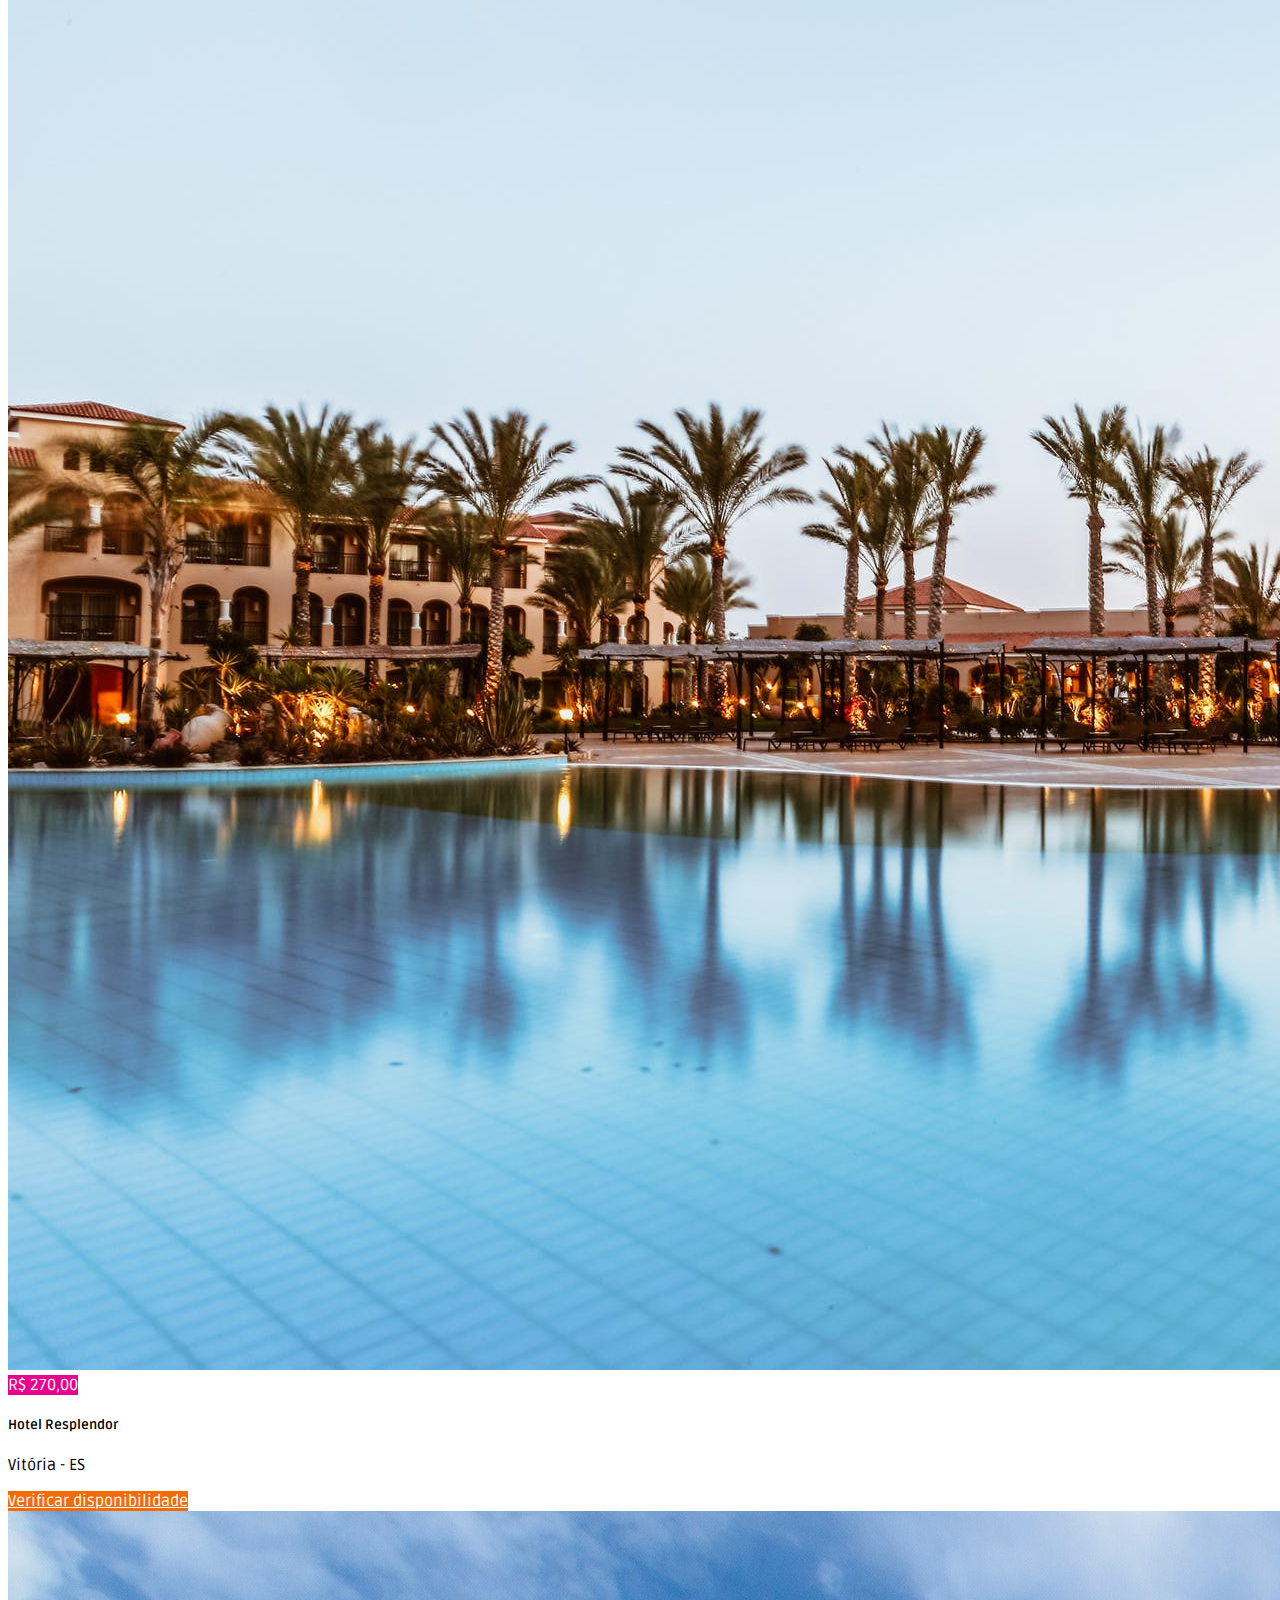
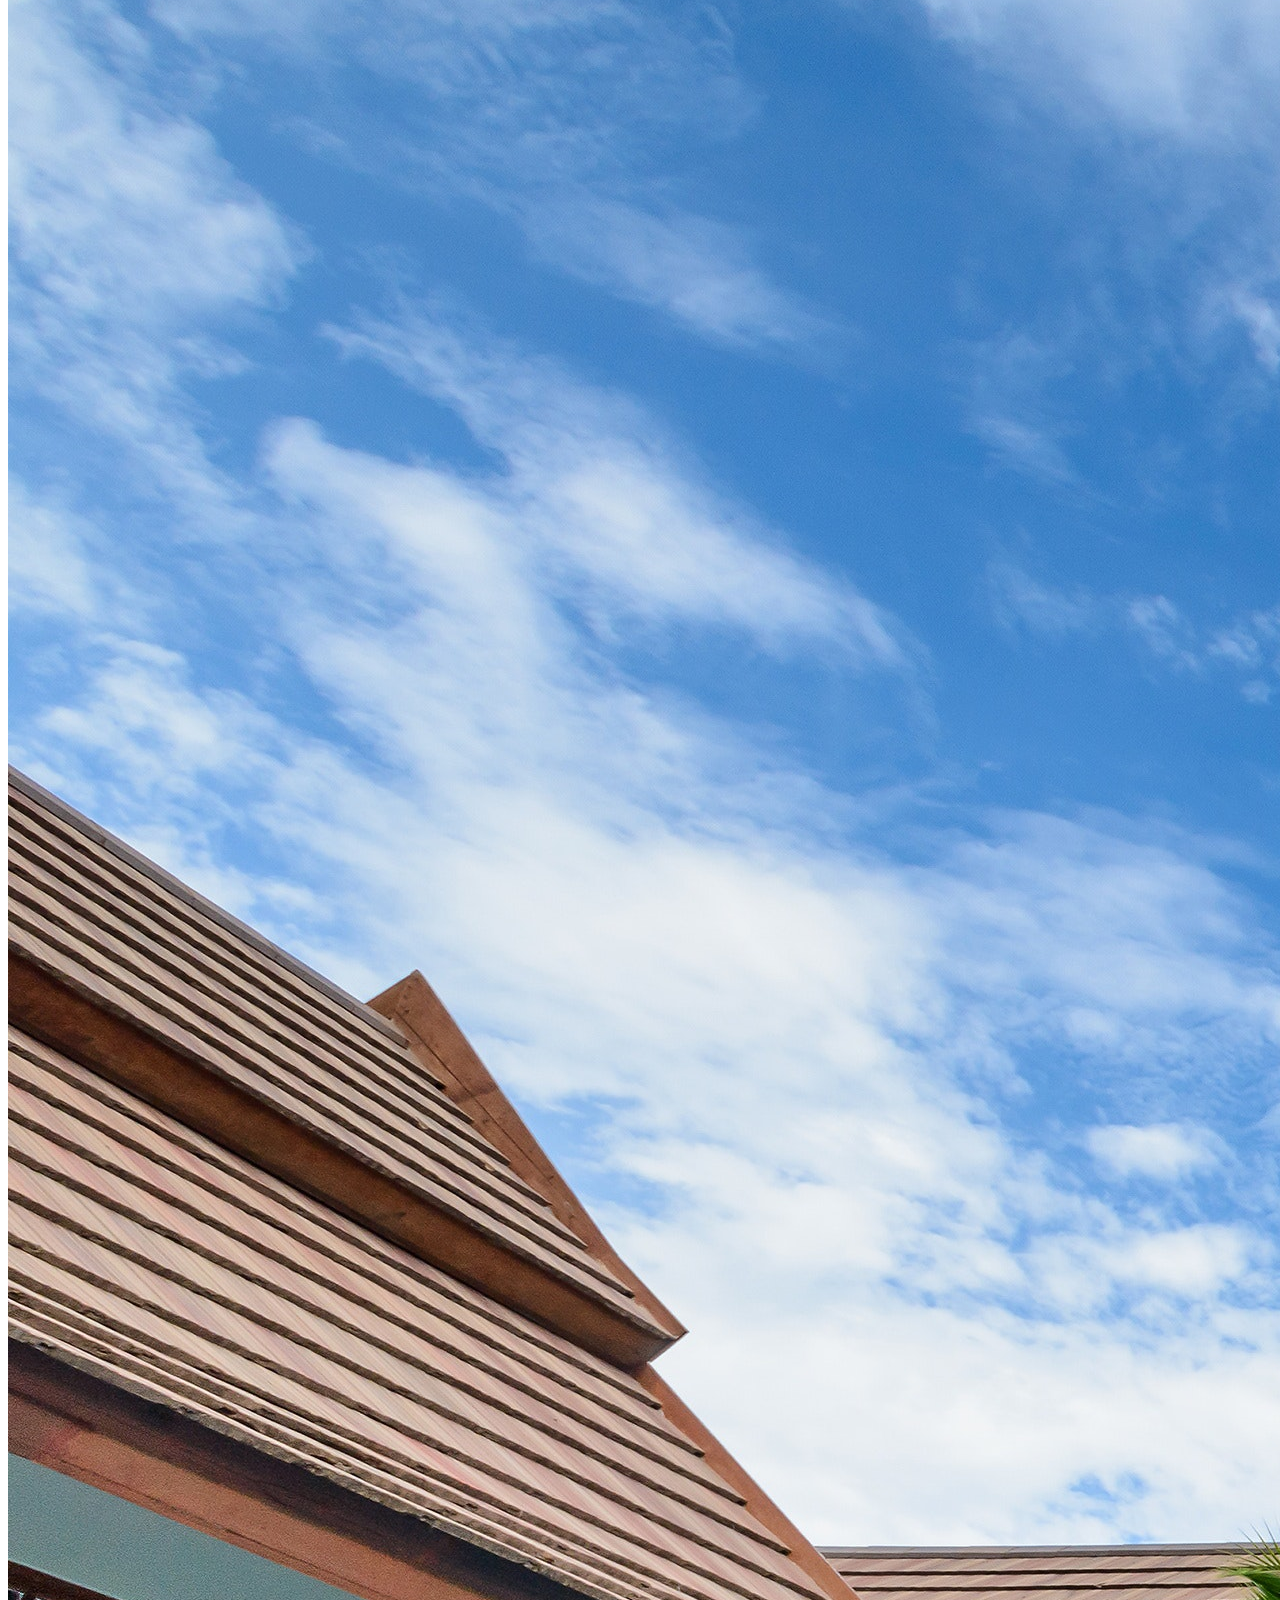
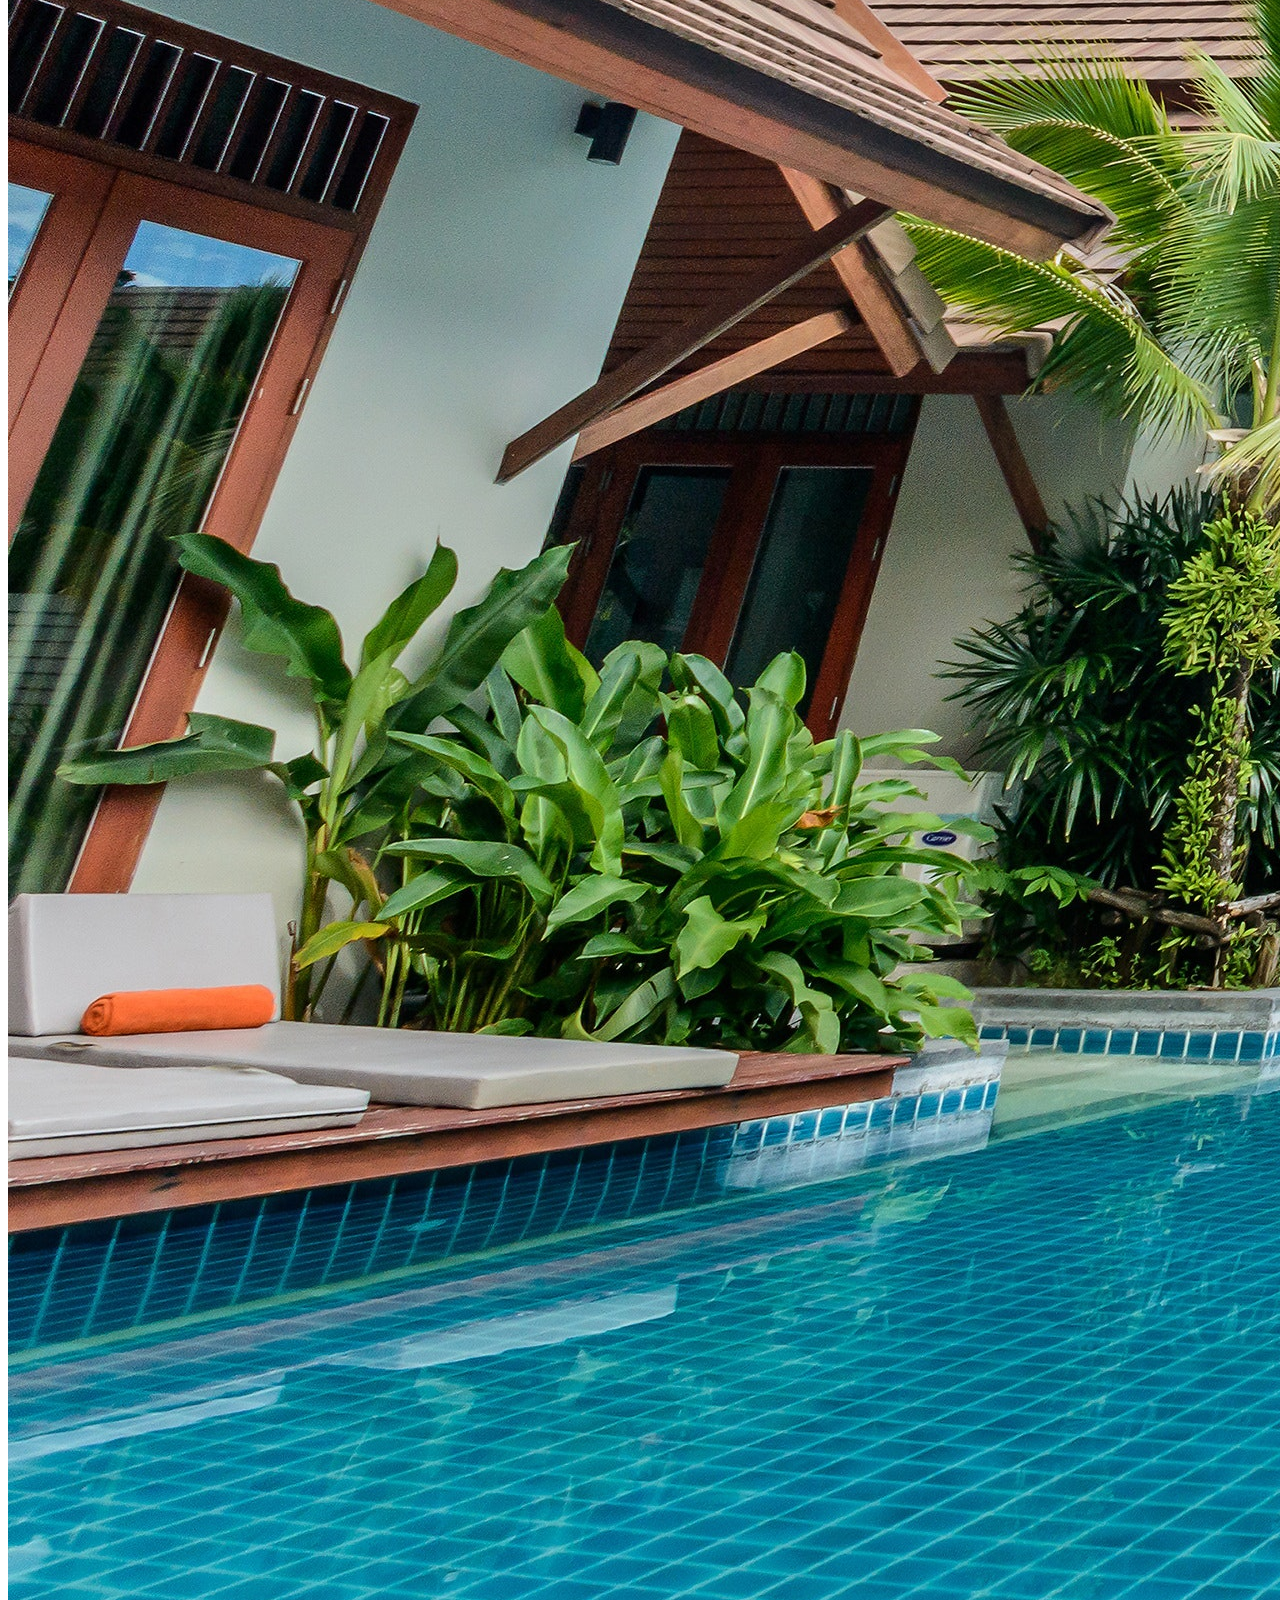
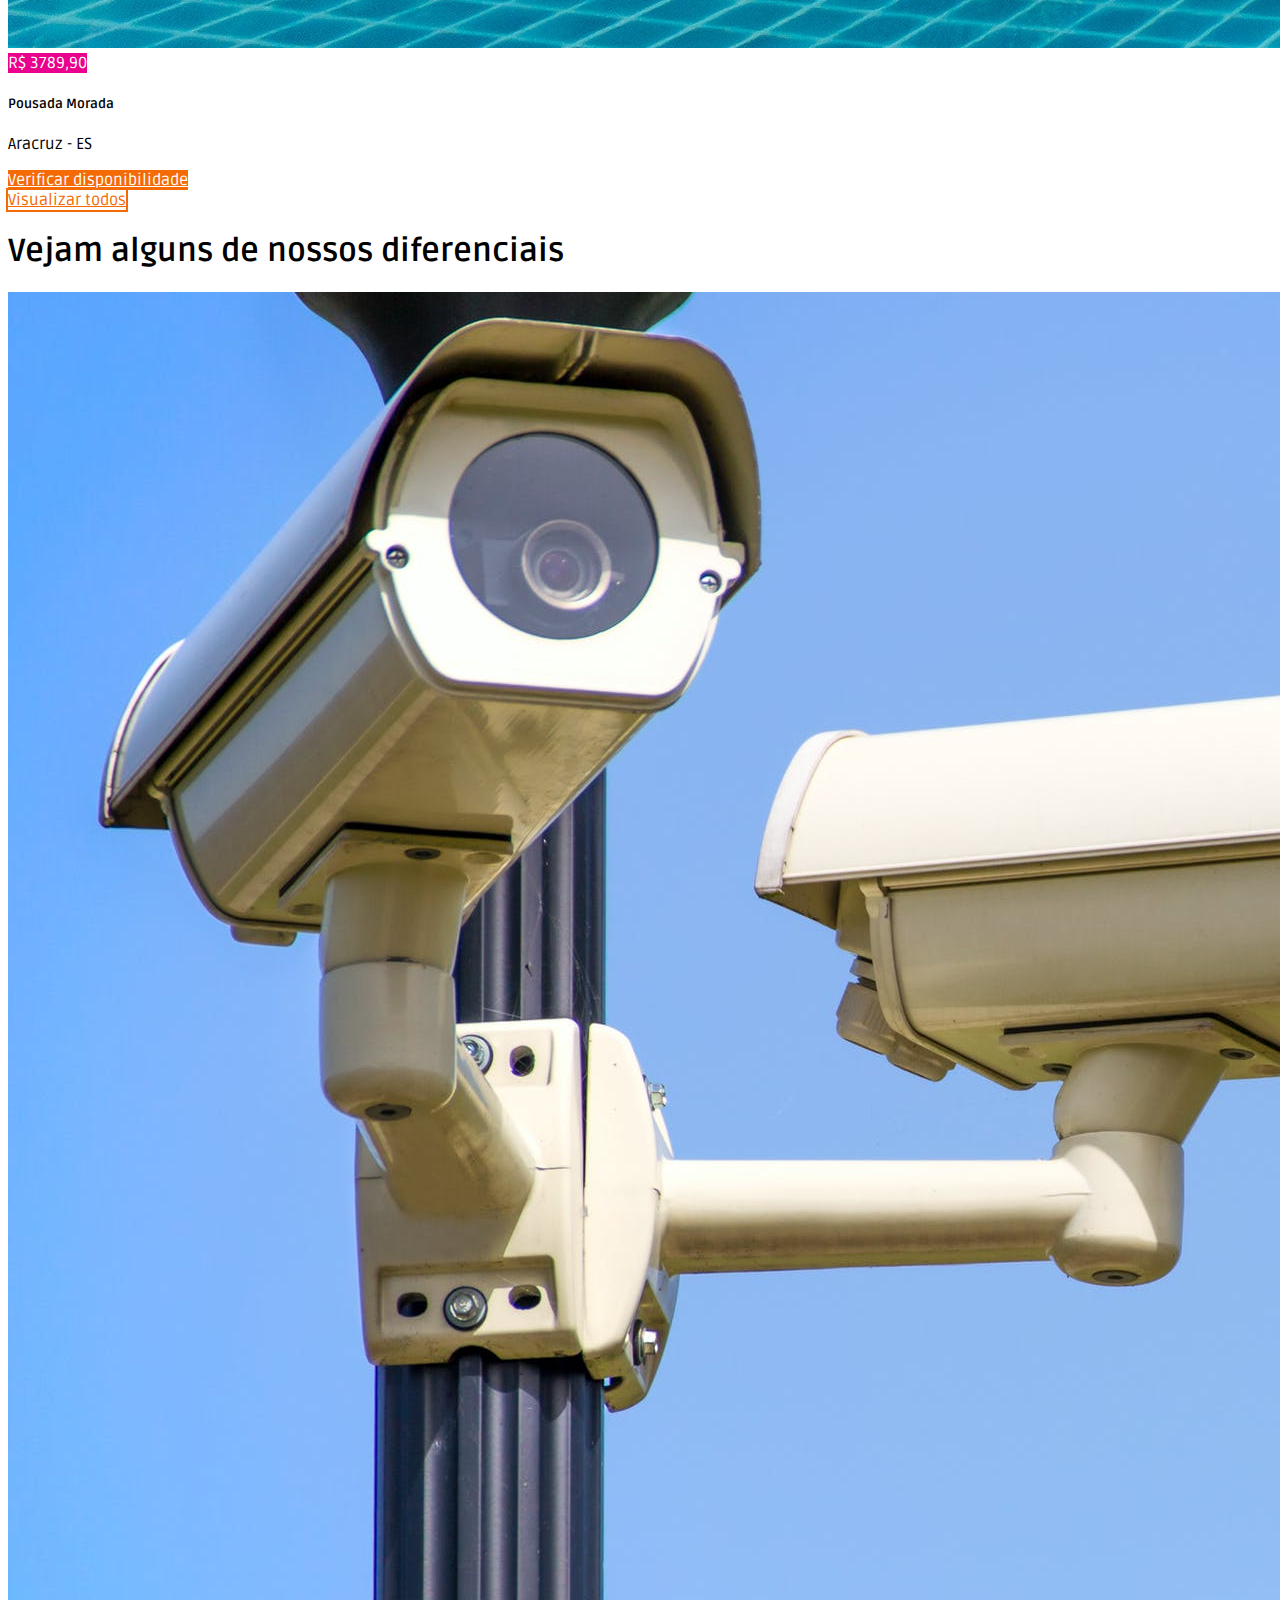
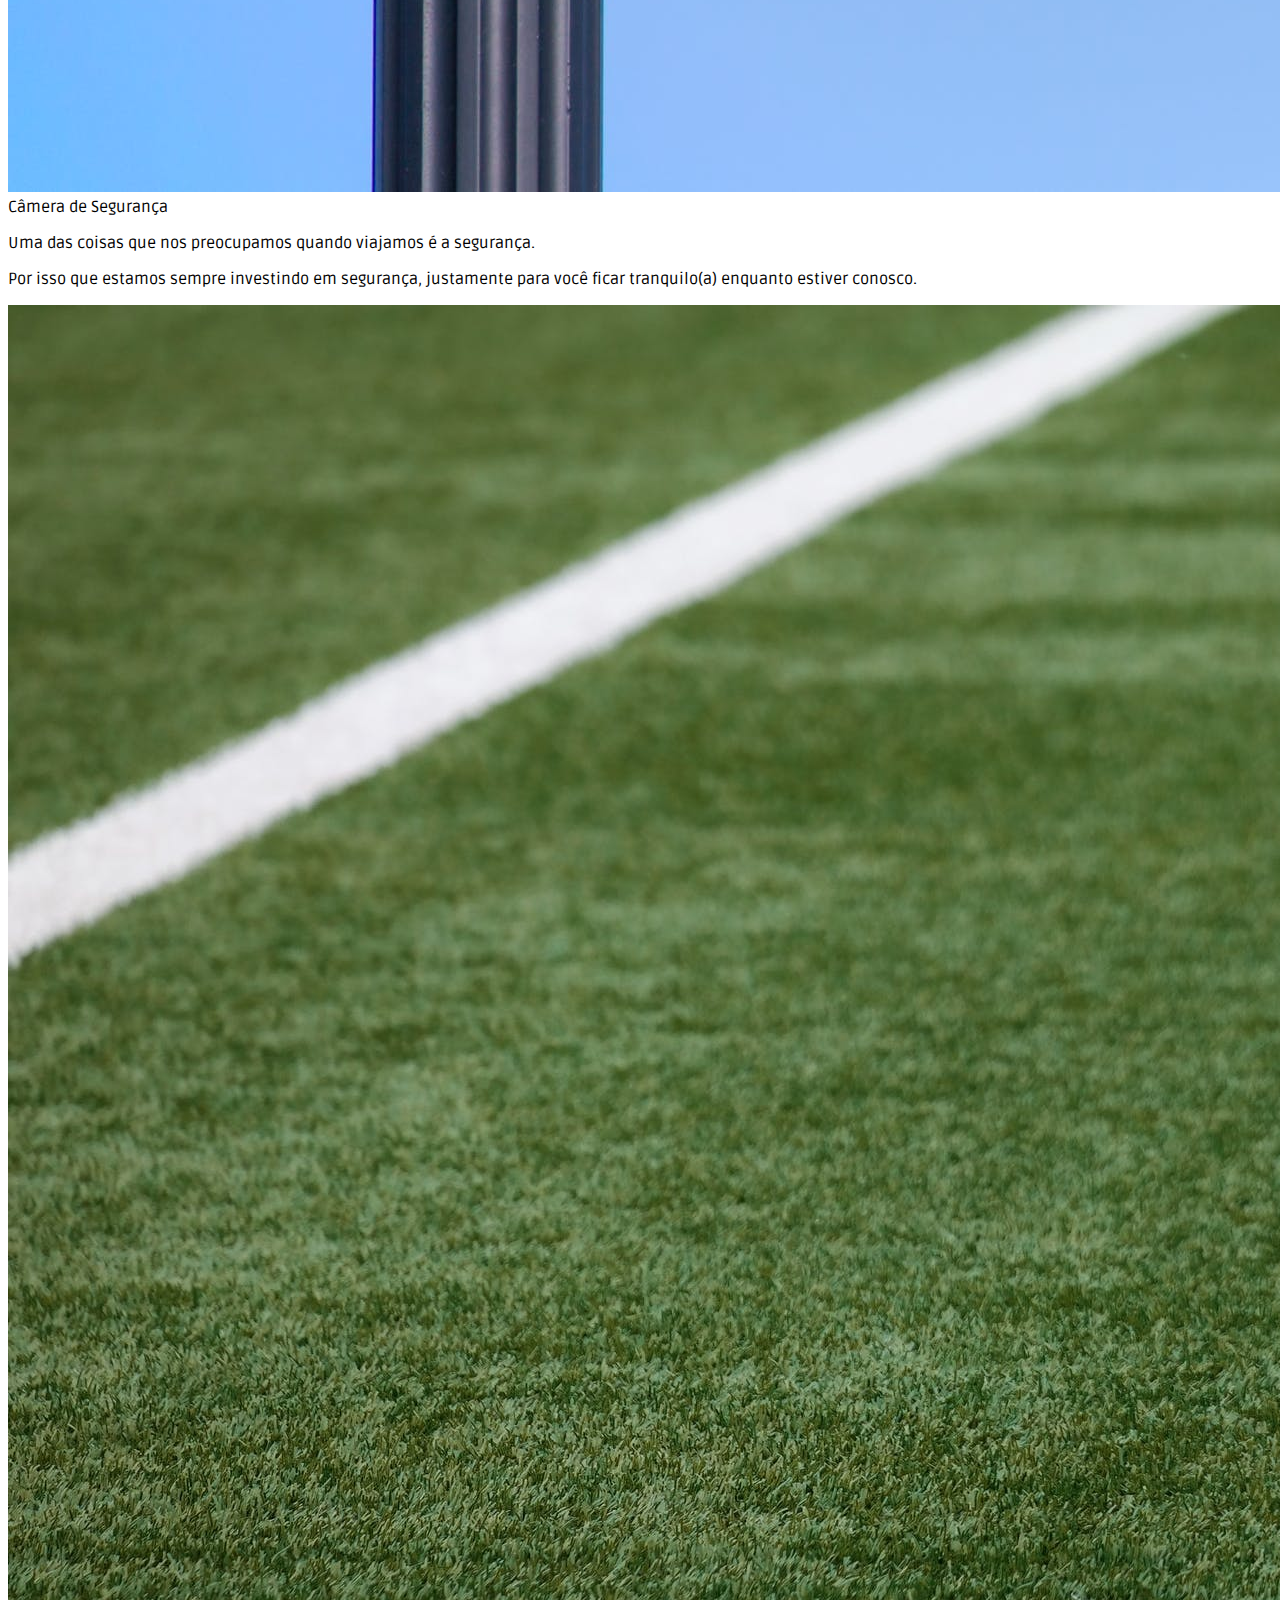
==== commit 68795e30: "reserva-disponivel" ====
--- a/index.html
+++ b/index.html
@@ -4,13 +4,18 @@
 <head>
     <meta charset="UTF-8">
     <meta name="viewport" content="width=device-width, initial-scale=1.0">
-    <title>Buscar Hospedagem</title>
+    <title>Buscar Hotéis</title>
 
     <!-- Bootstrap -->
     <link href="https://cdn.jsdelivr.net/npm/bootstrap@5.3.2/dist/css/bootstrap.min.css" rel="stylesheet"
         integrity="sha384-T3c6CoIi6uLrA9TneNEoa7RxnatzjcDSCmG1MXxSR1GAsXEV/Dwwykc2MPK8M2HN" crossorigin="anonymous">
     <!-- CSS -->
     <link rel="stylesheet" href="style.css">
+    <!-- Icons -->
+    <link href="https://fonts.googleapis.com/css2?family=Material+Icons" rel="stylesheet">
+    <!-- Fontes -->
+    <link rel="stylesheet" href="https://stackpath.bootstrapcdn.com/font-awesome/4.7.0/css/font-awesome.min.css"
+        integrity="sha384-wvfXpqpZZVQGK6TAh5PVlGOfQNHSoD2xbE+QkPxCAFlNEevoEH3Sl0sibVcOQVnN" crossorigin="anonymous">
 </head>
 
 <body>
@@ -18,7 +23,7 @@
     <!-- Inicio Cabeçalho -->
     <nav class="navbar navbar-expand-lg navbar-light bg-white">
         <div class="container pt-1 pb-1">
-            <a class="navbar-brand fw-bold" href="#">Buscar Hospedagem</a>
+            <a class="navbar-brand fw-bold" href="./index.html">Buscar Hotéis</a>
             <button class="navbar-toggler" type="button" data-bs-toggle="collapse" data-bs-target="#navbarNav"
                 aria-controls="navbarNav" aria-expanded="false" aria-label="Toggle navigation">
                 <svg xmlns="http://www.w3.org/2000/svg" width="1.5rem" height="1.5rem" fill="currentColor" class="bi bi-list"
@@ -123,7 +128,7 @@
                             <p class="card-text">
                                 Se você procura um hotel totalmente luxuoso e tecnologico, este é o ideal para você e sua família descansarem e aproveitar de toda infraestrutura.
                             </p>
-                            <a href="#" class="btn btn-orange rounded-0 w-100">Verificar disponibilidade</a>
+                            <a href="./available.html" class="btn btn-orange rounded-0 w-100">Verificar disponibilidade</a>
                         </div>
                     </div>
                 </div>
@@ -283,6 +288,156 @@
     </main>
     <!-- FIM seção diferenciais -->
 
+    <!-- INICIO Carrossel -->
+    <main class="w-100 pb-4 pb-md-4 pt-lg-4 pb-lg-4">
+        <div class="container pt-5 pb-2 pt-lg-5 pb-lg-5">
+            <h1 class="fs-4 text-center text-lg-start mb-5 fw-bold">
+                Conheça nossos quartos aconchegantes
+            </h1>
+            <div id="carouselControls" class="carousel slide" data-bs-ride="carousel">
+                <div class="carousel-inner">
+                    <div class="carousel-item active">
+                        <img src="./assets/img/quartos/quarto-1.jpeg" alt="Quarto 01" class="d-block w-100 rounded-1 carousel-item-img">
+                    </div>
+                    <div class="carousel-item">
+                        <img src="./assets/img/quartos/quarto-2.jpeg" alt="Quarto 02" class="d-block w-100 rounded-1 carousel-item-img">
+                    </div>
+                    <div class="carousel-item">
+                        <img src="./assets/img/quartos/quarto-3.jpeg" alt="Quarto 03" class="d-block w-100 rounded-1 carousel-item-img">
+                    </div>
+                    <div class="carousel-item">
+                        <img src="./assets/img/quartos/quarto-4.jpeg" alt="Quarto 04" class="d-block w-100 rounded-1 carousel-item-img">
+                    </div>
+                </div>
+                <ol class="carousel-indicators" style="list-style:none;">
+                    <li data-bs-target="#carouselControls" data-bs-slide-to="0" class="active"></li>
+                    <li data-bs-target="#carouselControls" data-bs-slide-to="1"></li>
+                    <li data-bs-target="#carouselControls" data-bs-slide-to="2"></li>
+                    <li data-bs-target="#carouselControls" data-bs-slide-to="3"></li>
+                </ol>
+            </div>
+        </div>
+    </main>
+    <!-- FIM Carrossel -->
+
+    <!-- INICIO Avaliações -->
+    <main class="w-100 pt-lg-4 pb-lg-5">
+        <div class="container pt-5 pb-2 pt-lg-5 pb-lg-5">
+            <div class="w-100 title mb-5 mb-md-5 mb-lg-5 pt-lg-0">
+                <h1 class="fs-4 text-center text-lg-center mb-2 fw-bold">Avaliações dos nossos clientes</h1>
+                <div class="line-orange m-auto"></div>
+            </div>
+            <div class="row pt-3 pt-md-3 pt-lg-3">
+                <div class="col-12 col-md-12 col-lg-4 mb-4 mb-md-4">
+                    <div class="card border-0 shadow p-2">
+                        <div class="card-body">
+                            <div class="w-100 mb-3">
+                                <h4 class="fs-5">Carlos Eduardo Oliveira</h4>
+                                <span class="star"><i class="fa fa-star" aria-hidden="true"></i></span>
+                                <span class="star"><i class="fa fa-star" aria-hidden="true"></i></span>
+                                <span class="star"><i class="fa fa-star" aria-hidden="true"></i></span>
+                                <span class="star"><i class="fa fa-star" aria-hidden="true"></i></span>
+                                <span class="star"><i class="fa fa-star" aria-hidden="true"></i></span>
+                            </div>
+                            <p>Vale muito, preço acessivel e lugares muito lindos.</p>
+                        </div>
+                    </div>
+                </div>
+
+                <div class="col-12 col-md-12 col-lg-4 mb-4 mb-md-4">
+                    <div class="card border-0 shadow p-2">
+                        <div class="card-body">
+                            <div class="w-100 mb-3">
+                                <h4 class="fs-5">Felipe Santos</h4>
+                                <span class="star"><i class="fa fa-star" aria-hidden="true"></i></span>
+                                <span class="star"><i class="fa fa-star" aria-hidden="true"></i></span>
+                                <span class="star"><i class="fa fa-star" aria-hidden="true"></i></span>
+                                <span class="star"><i class="fa fa-star" aria-hidden="true"></i></span>
+                                <span class="star"><i class="fa fa-star-half" aria-hidden="true"></i></span>
+                            </div>
+                            <p>Hotéis e Pousadas de ótima qualidade. Recomendo!</p>
+                        </div>
+                    </div>
+                </div>
+
+                <div class="col-12 col-md-12 col-lg-4 mb-4 mb-md-4">
+                    <div class="card border-0 shadow p-2">
+                        <div class="card-body">
+                            <div class="w-100 mb-3">
+                                <h4 class="fs-5">Ivoneide Martins</h4>
+                                <span class="star"><i class="fa fa-star" aria-hidden="true"></i></span>
+                                <span class="star"><i class="fa fa-star" aria-hidden="true"></i></span>
+                                <span class="star"><i class="fa fa-star" aria-hidden="true"></i></span>
+                                <span class="star"><i class="fa fa-star" aria-hidden="true"></i></span>
+                                <span class="star"><i class="fa fa-star" aria-hidden="true"></i></span>
+                            </div>
+                            <p>Passei minha lua de mel em um desses hotéis e valeu muito a pena.</p>
+                        </div>
+                    </div>
+                </div>
+
+            </div>
+        </div>
+    </main>
+    <!-- FIM Avaliações -->
+
+    <!-- INICIO do rodapé -->
+    <footer class="w-100 bg-light">
+        <div class="container pt-5 pt-lg-5 pb-lg-3">
+            <div class="row">
+                <div class="col-12 col-md-3 col-lg-4 mb-3 mb-md-0 mb-lg-0">
+                    <h4 class="fs-4 fw-bold text-uppercase mb-2 mb-md-4 mb-lg-4">Buscar Hotéis</h4>
+                    <p class="text-muted">Somos uma empresa que nasceu no ano de 1998, cuja missão é entregar aos nossos clientes e parceiros os melhores lugares para ter um lazer e descanso excelente e merecido
+                    </p>
+                    <p>
+                        <a href="#" title="Facebook" class="text-decoration-none text-muted me-1 me-md-1 me-lg-2">
+                            <i class="fa fa-facebook" aria-hidden="true"></i>
+                        </a>
+                        <a href="#" title="Twitter" class="text-decoration-none text-muted me-1 me-md-1 me-lg-2">
+                            <i class="fa fa-twitter" aria-hidden="true"></i>
+                        </a>
+                        <a href="#" title="Instagram" class="text-decoration-none text-muted me-1 me-md-1 me-lg-2">
+                            <i class="fa fa-instagram" aria-hidden="true"></i>
+                        </a>
+                        <a href="#" title="YouTube" class="text-decoration-none text-muted me-1 me-md-1 me-lg-2">
+                            <i class="fa fa-youtube-play" aria-hidden="true"></i>
+                        </a>
+                    </p>
+                </div>
+                <div class="col-12 col-md-3 col-lg-4 pe-lg-0 ps-lg-5 mb-3 mb-md-0 mb-lg-0">
+                    <h4 class="fs-4 fw-bold mb-2 mb-md-4 mb-lg-4">Minha conta</h4>
+                    <p class="mb-0">
+                        <a href="#" class="text-decoration-none text-muted">Meu perfil</a>
+                    </p>
+                    <p class="mb-0">
+                        <a href="#" class="text-decoration-none text-muted">Minhas viagens</a>
+                    </p>
+                </div>
+                <div class="col-12 col-md-3 col-lg-4 mb-3 mb-md-0 mb-lg-0">
+                    <h4 class="fs-4 fw-bold mb-2 mb-md-4 mb-lg-4">Informações adicionais</h4>
+                    <p class="mb-0">
+                        <a href="#" class="text-decoration-none text-muted">Termo e condições</a>
+                    </p>
+                    <p class="mb-0">
+                        <a href="#" class="text-decoration-none text-muted">Política de privacidade</a>
+                    </p>
+                    <p class="mb-0">
+                        <a href="#" class="text-decoration-none text-muted">Central de ajuda</a>
+                    </p>
+                    <p class="mb-0">
+                        <a href="#" class="text-decoration-none text-muted">Condições de uso</a>
+                    </p>
+                </div>
+            </div>
+        </div>
+        <div class="w-100 bg-color-orange d-flex justify-content-center align-items-center">
+            <p class="mb-0 pt-1 pb-1">
+                &copy; Todos os direitos reservados
+            </p>
+        </div>
+    </footer>
+    <!-- FIM do rodapé -->
+
 </body>
 <!-- Bootstrap -->
 <script src="https://cdn.jsdelivr.net/npm/@popperjs/core@2.11.8/dist/umd/popper.min.js"
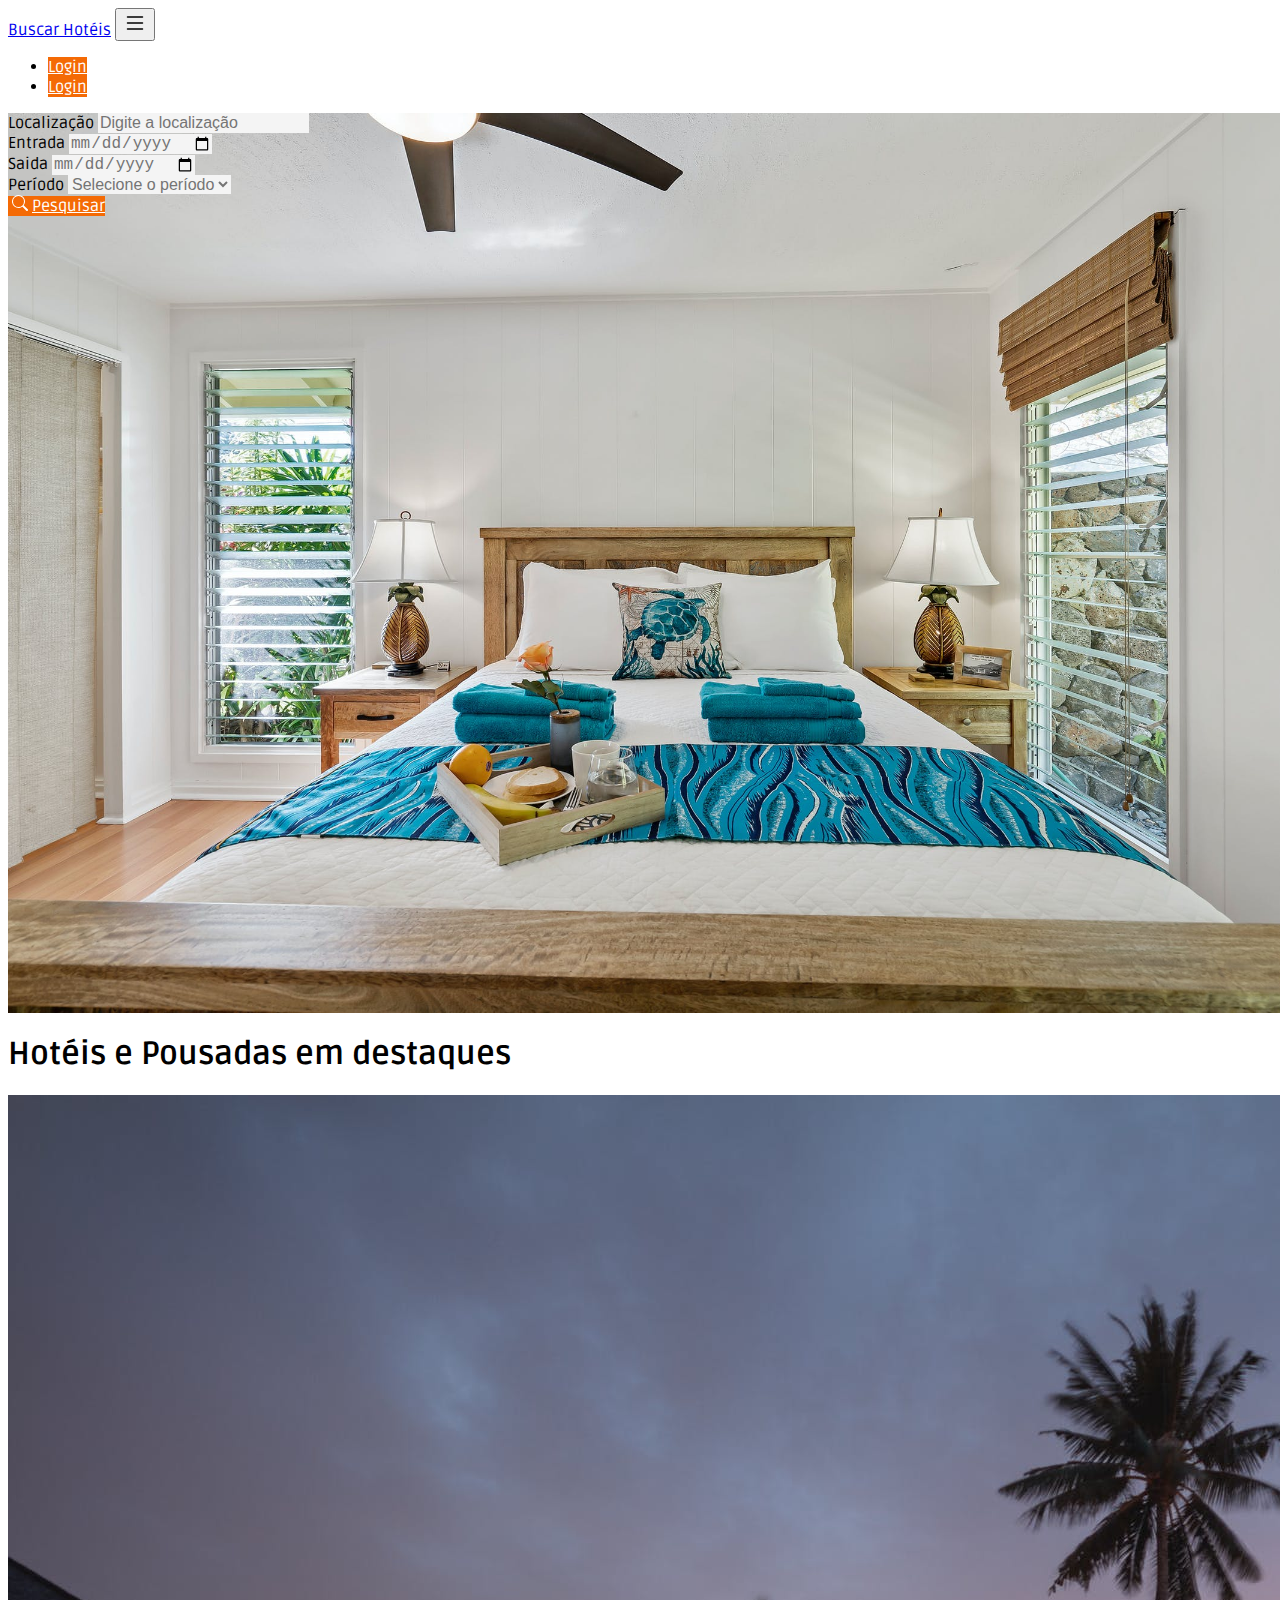
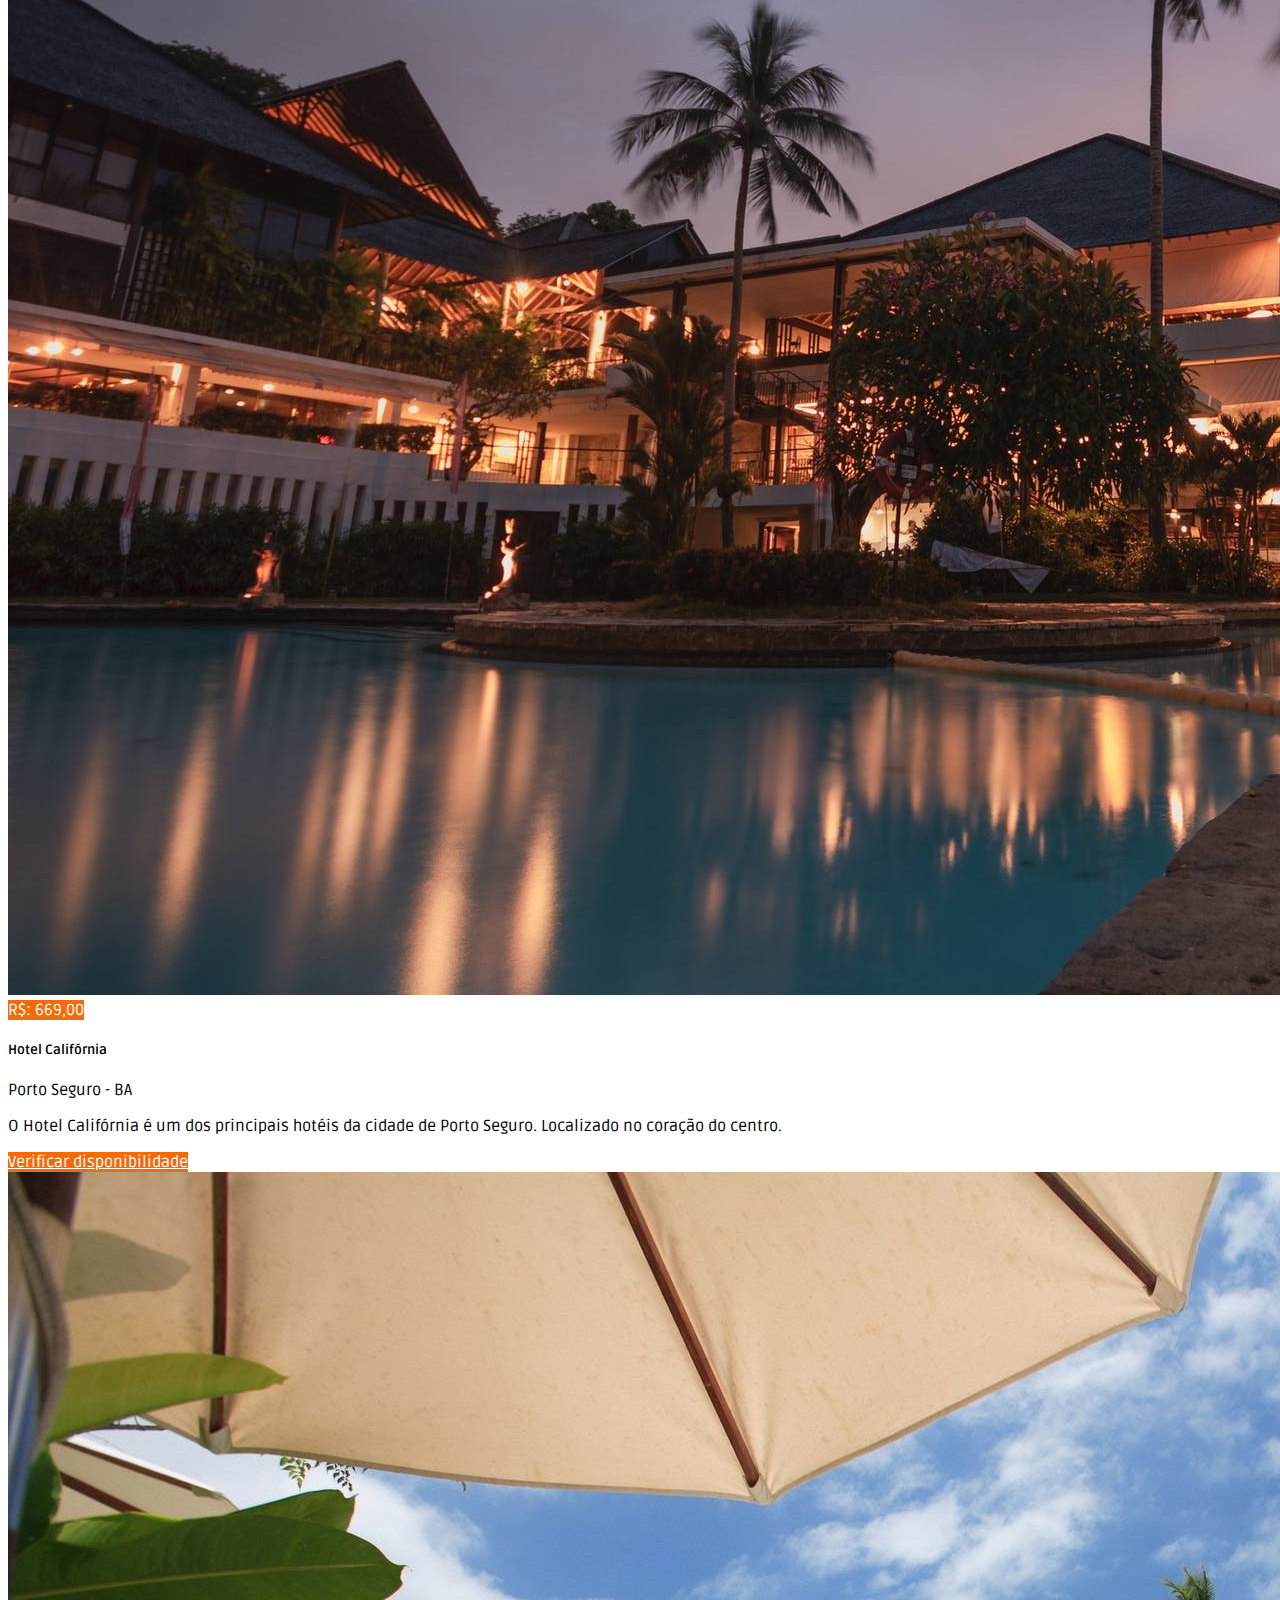
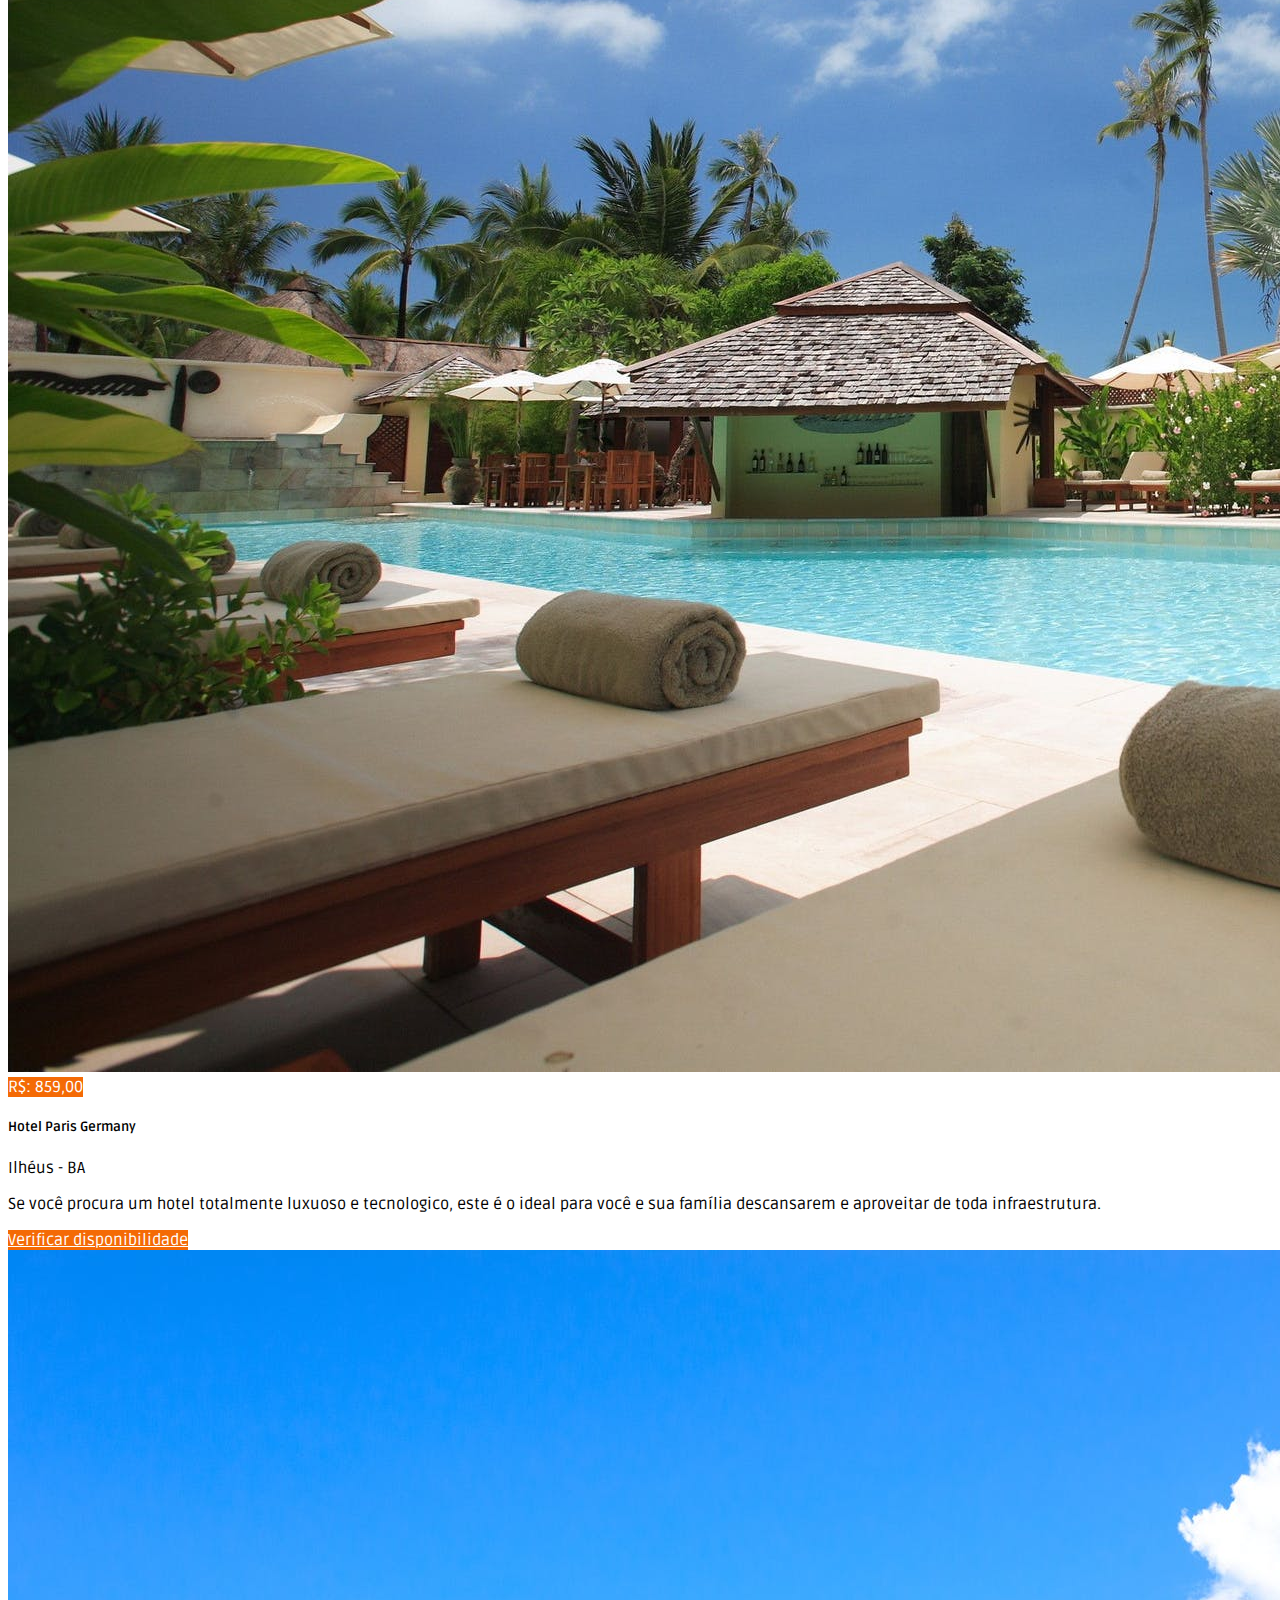
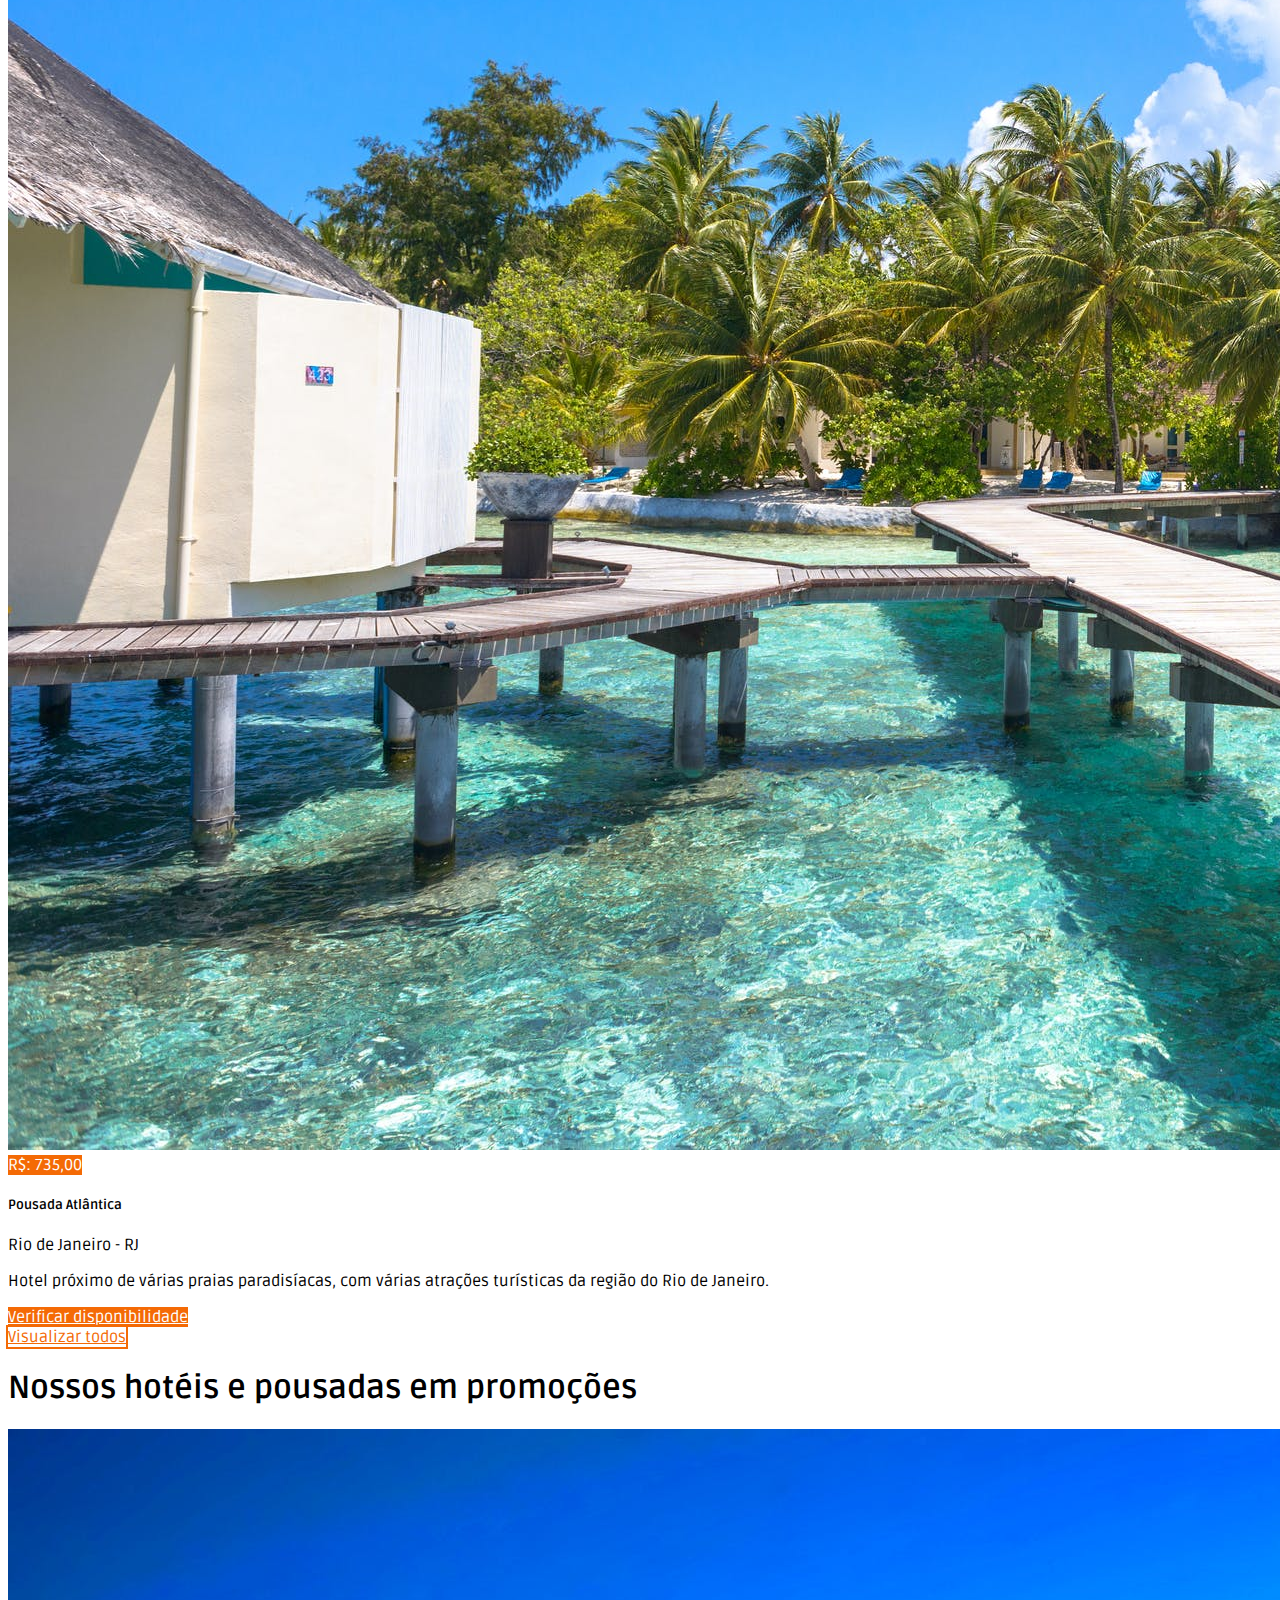
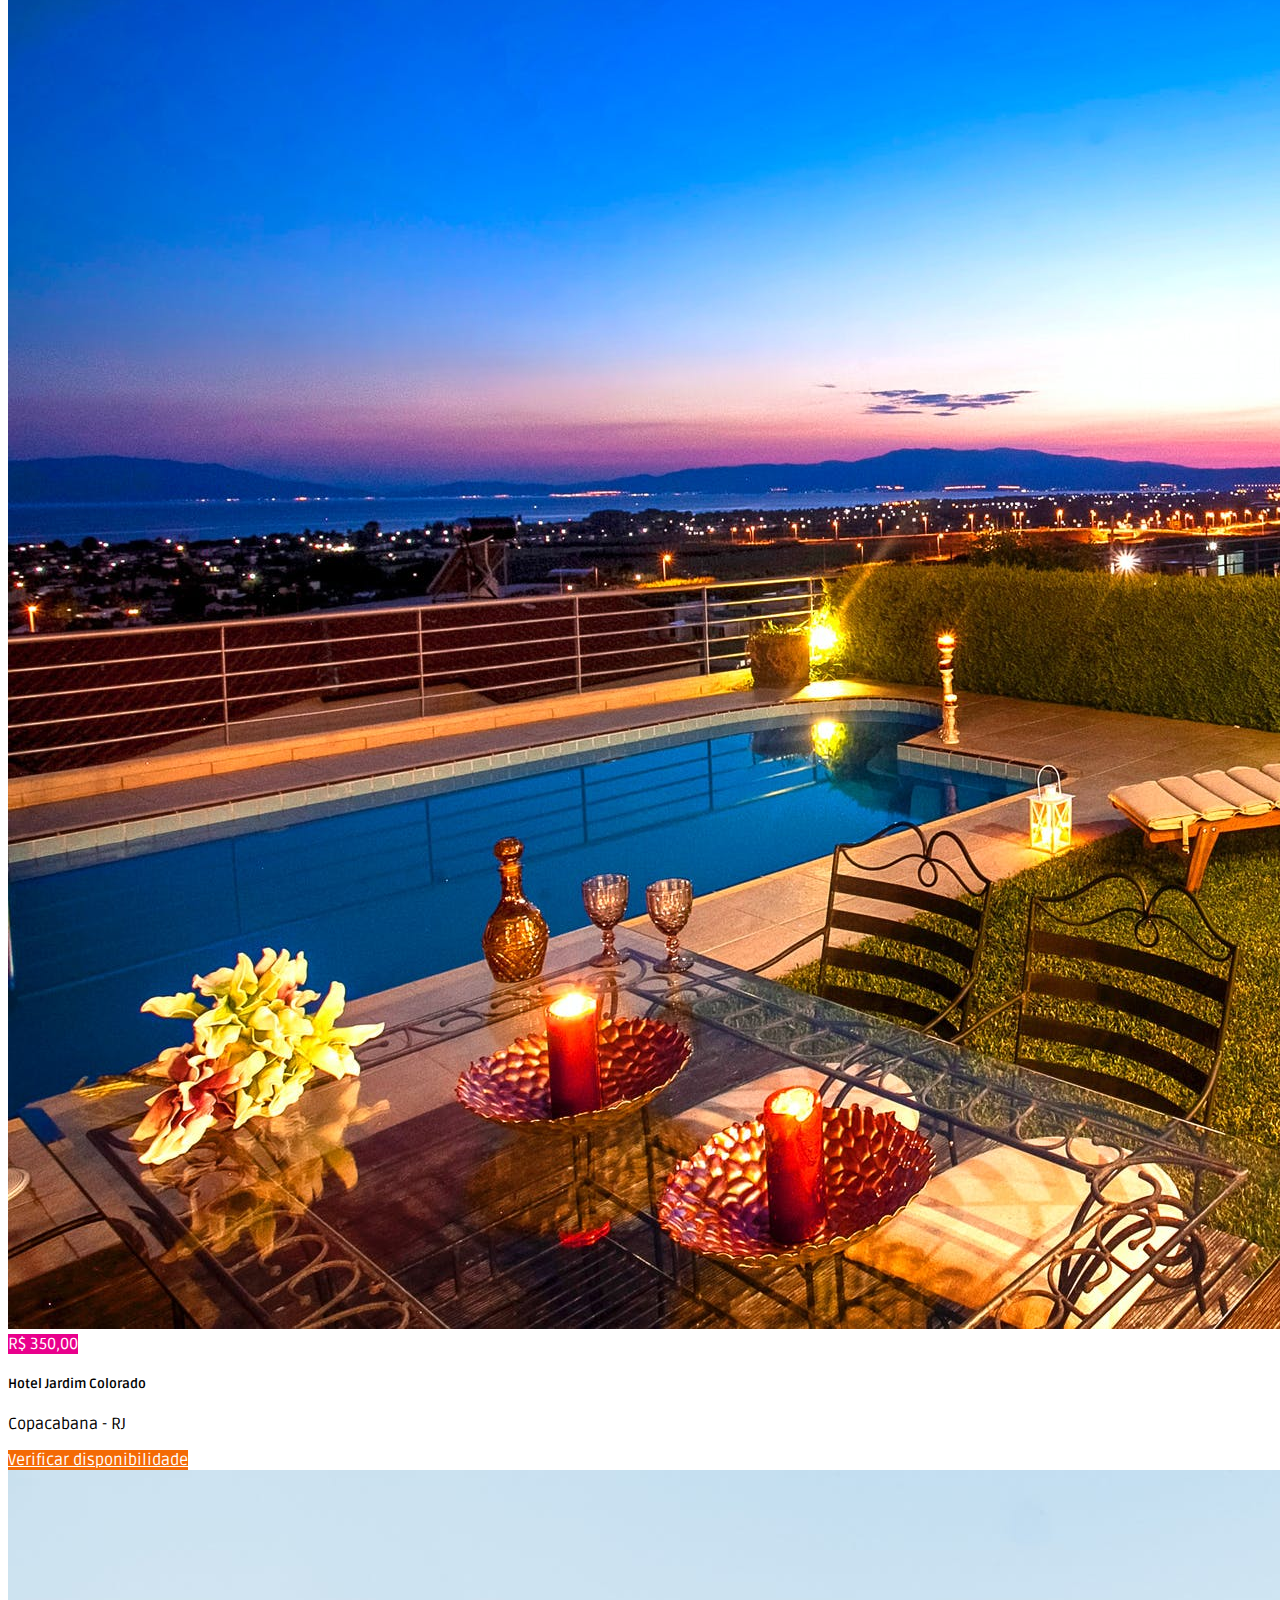
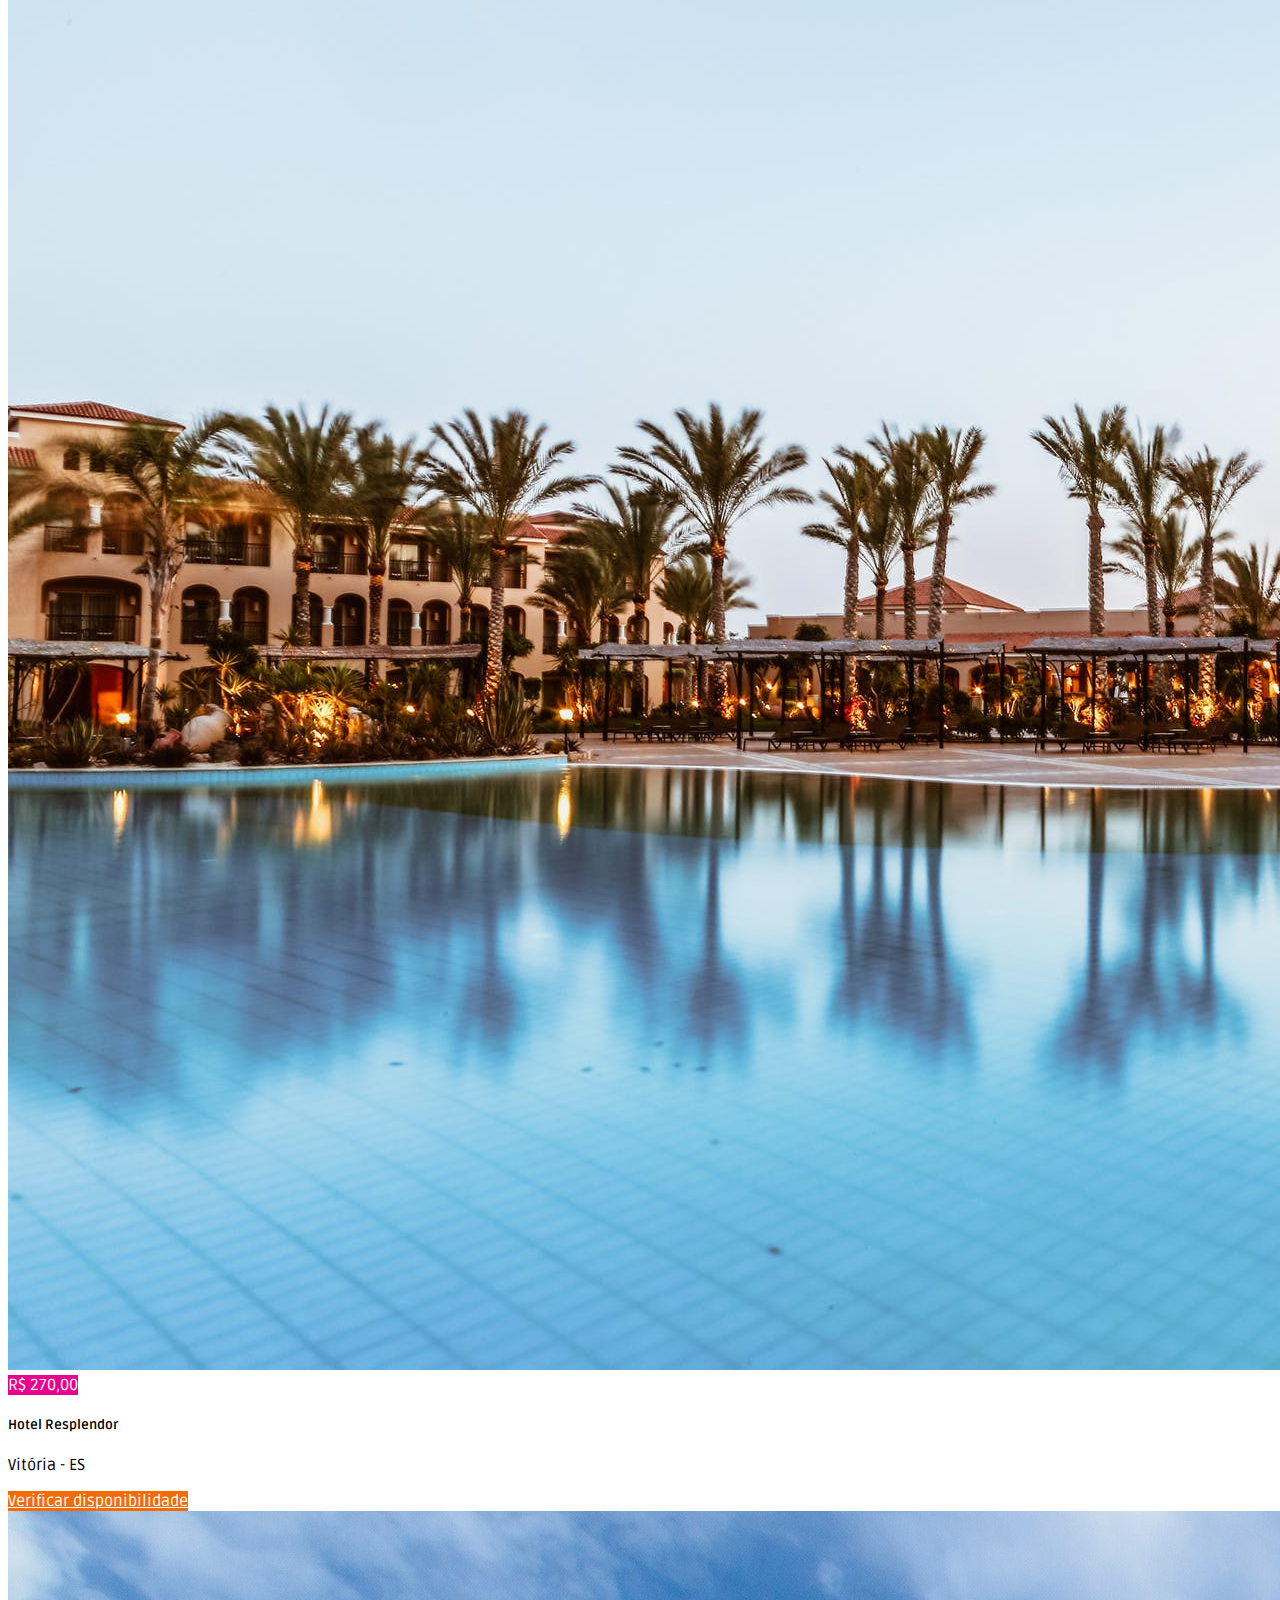
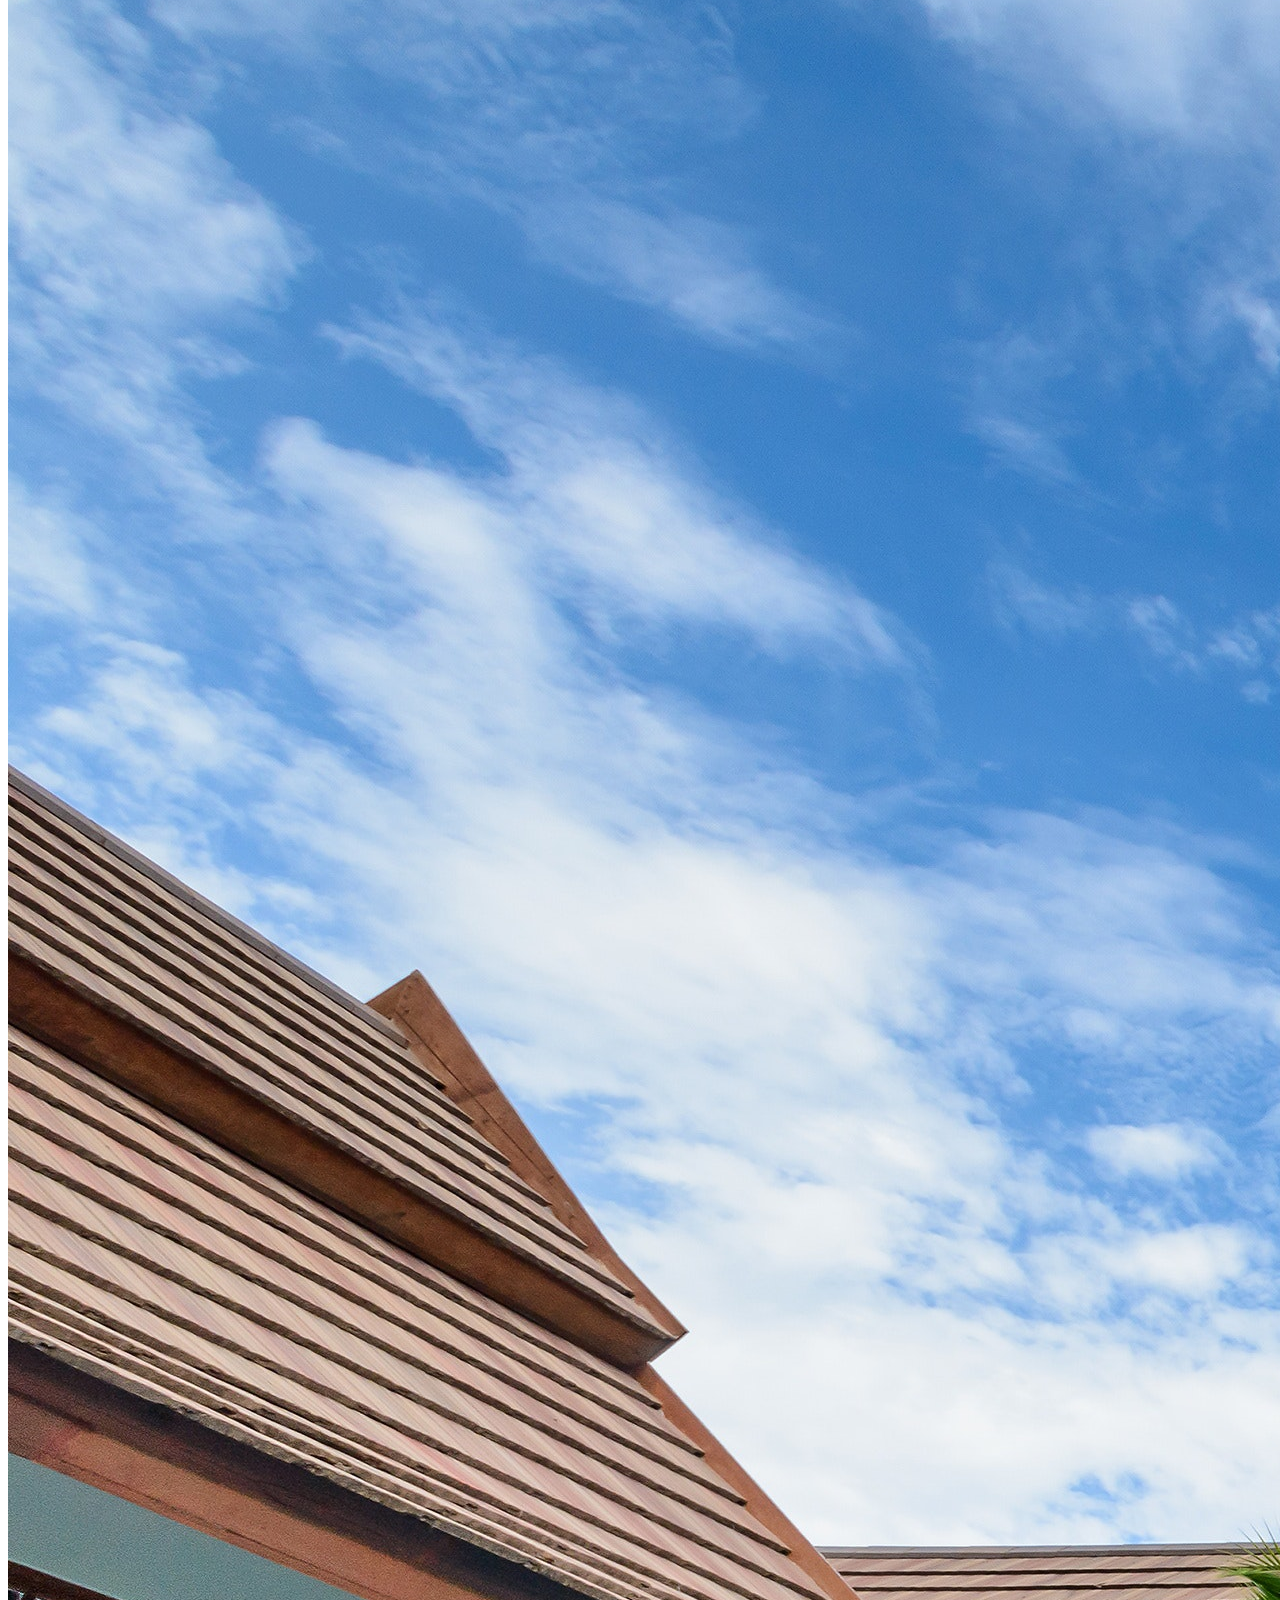
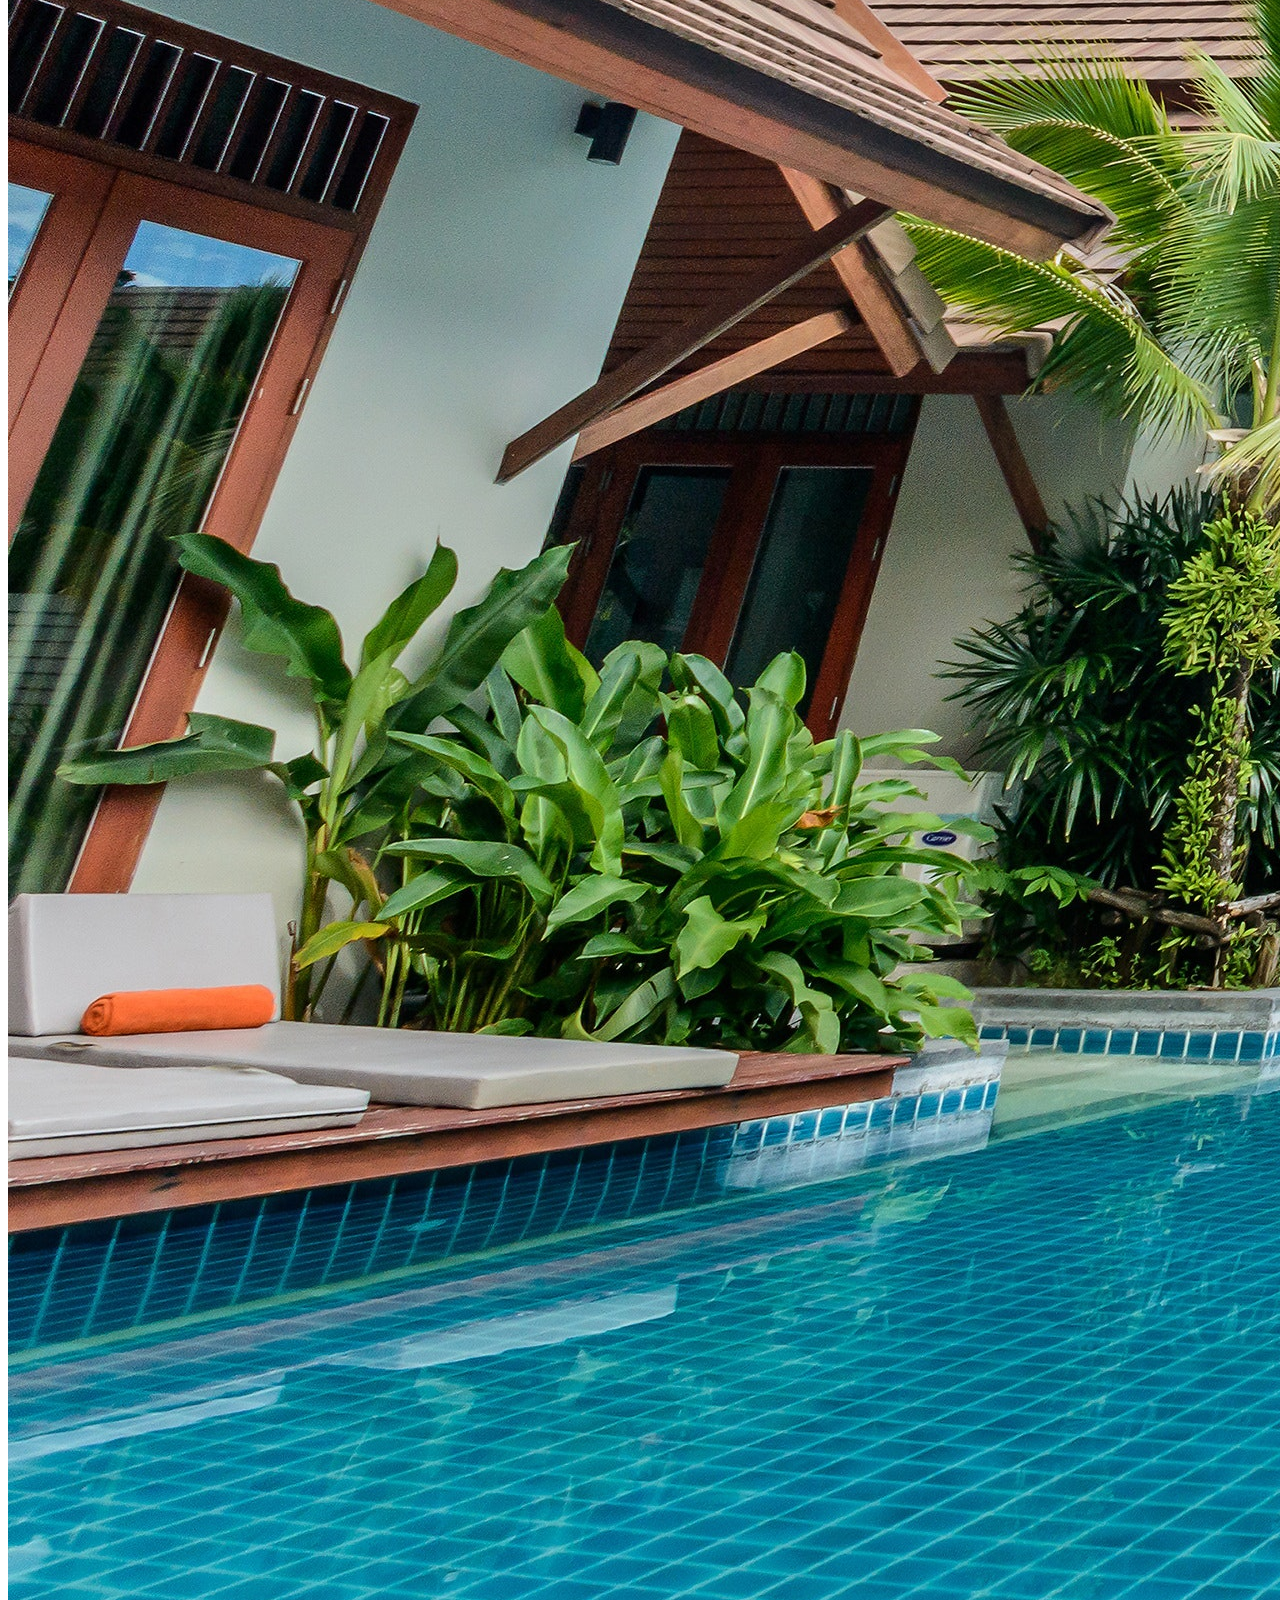
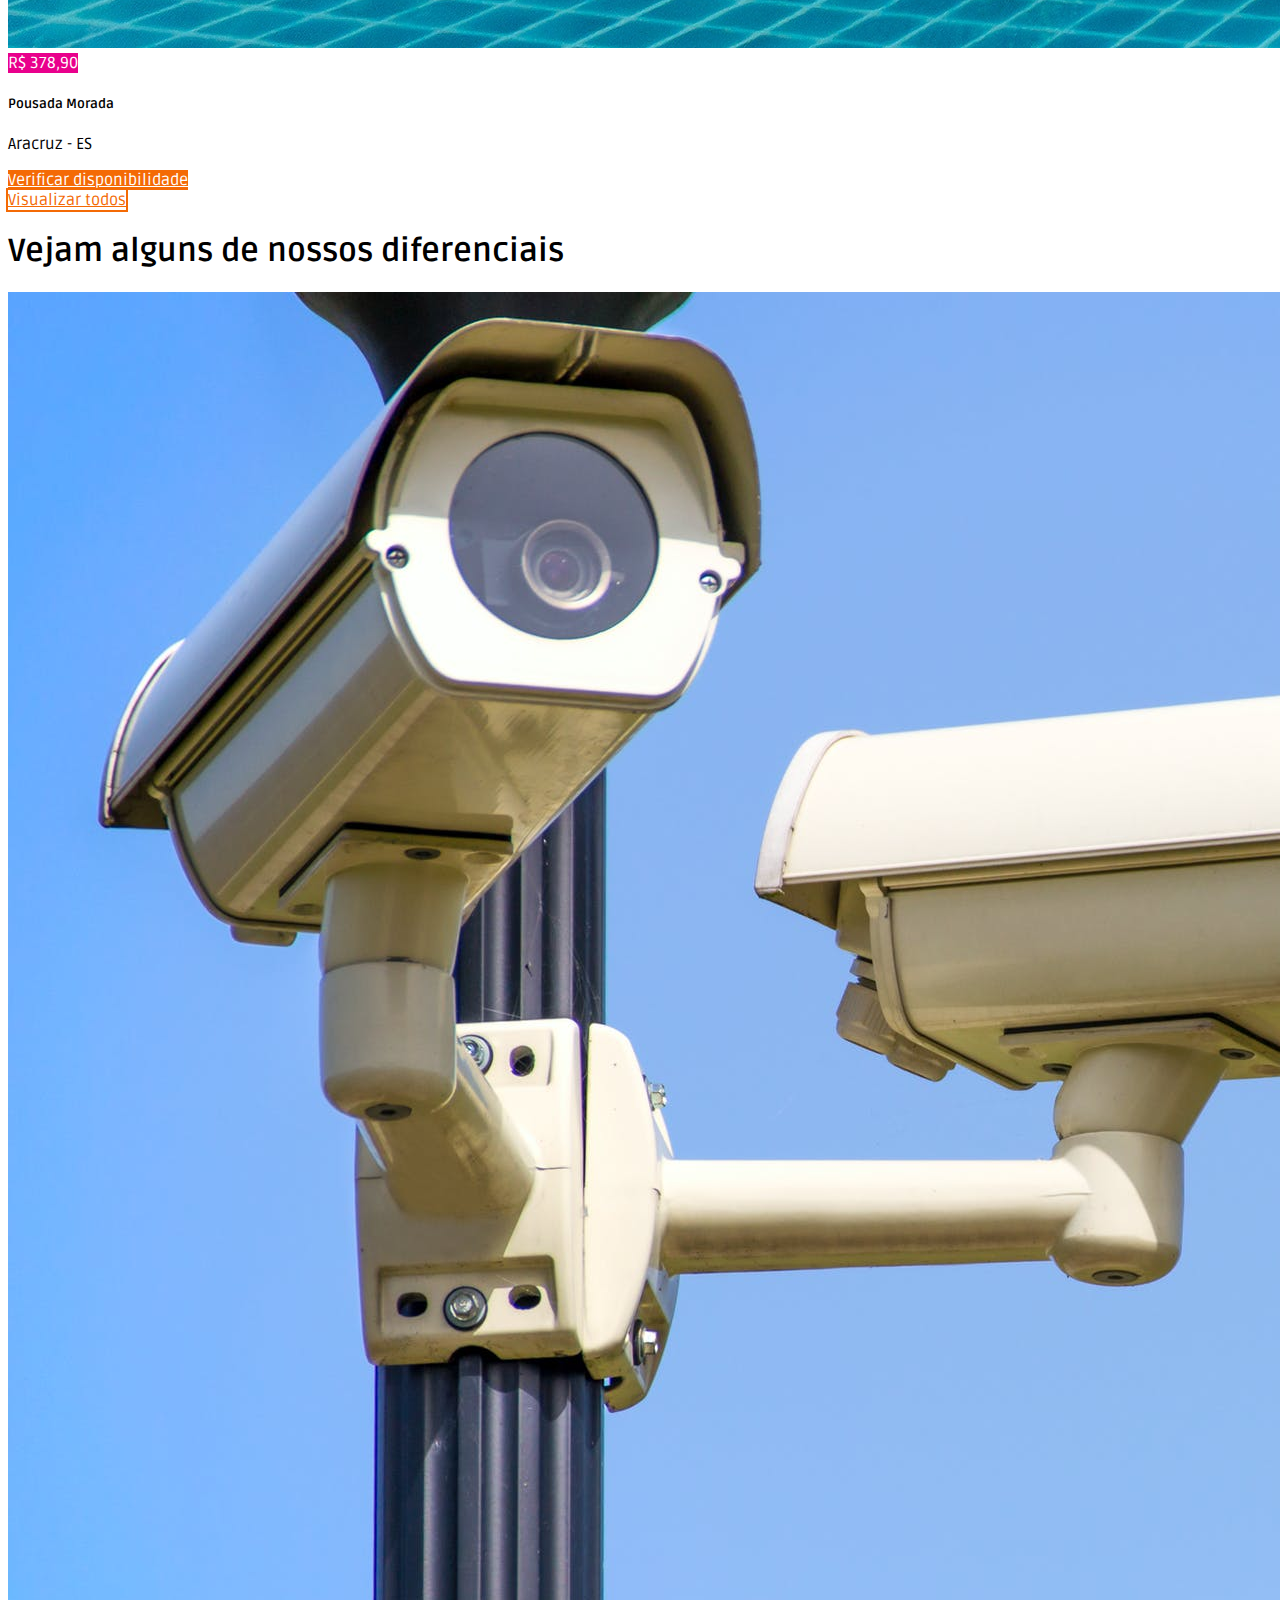
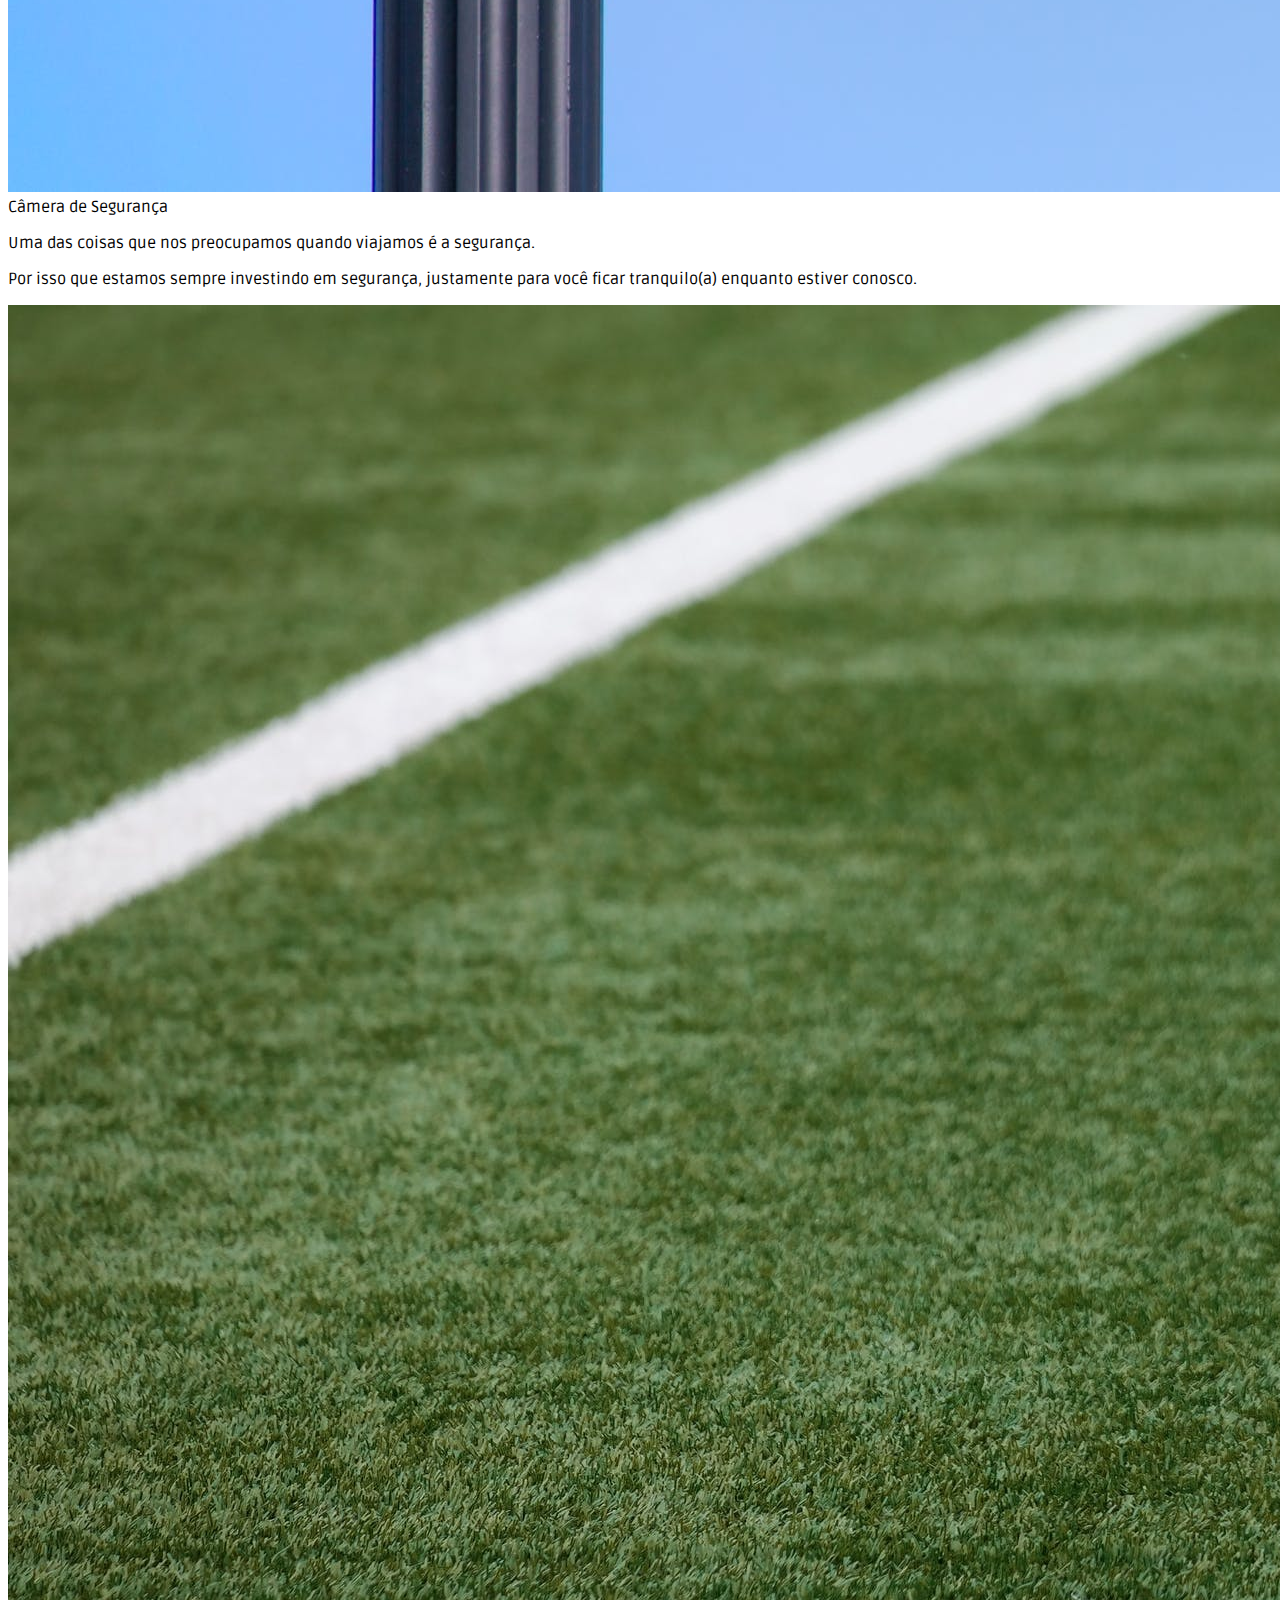
==== commit bc3aa787: "reserva-indisponivel" ====
--- a/index.html
+++ b/index.html
@@ -109,7 +109,7 @@
                             <p class="card-text">
                                 O Hotel Califórnia é um dos principais hotéis da cidade de Porto Seguro. Localizado no coração do centro.
                             </p>
-                            <a href="#" class="btn btn-orange rounded-0 w-100">Verificar disponibilidade</a>
+                            <a href="./unavailable.html" class="btn btn-orange rounded-0 w-100">Verificar disponibilidade</a>
                         </div>
                     </div>
                 </div>
@@ -147,7 +147,7 @@
                             <p class="card-text">
                                 Hotel próximo de várias praias paradisíacas, com várias atrações turísticas da região do Rio de Janeiro.
                             </p>
-                            <a href="#" class="btn btn-orange rounded-0 w-100">Verificar disponibilidade</a>
+                            <a href="./available.html" class="btn btn-orange rounded-0 w-100">Verificar disponibilidade</a>
                         </div>
                     </div>
                 </div>
@@ -178,7 +178,7 @@
                         <div class="card-body p-3">
                             <h5 class="card-title mb-1">Hotel Jardim Colorado</h5>
                             <p class="text-muted">Copacabana - RJ</p>
-                            <a href="#" class="btn btn-orange rounded-0 w-100">Verificar disponibilidade</a>
+                            <a href="./unavailable.html" class="btn btn-orange rounded-0 w-100">Verificar disponibilidade</a>
                         </div>
                     </div>
                 </div>
@@ -193,7 +193,7 @@
                         <div class="card-body p-3">
                             <h5 class="card-title mb-1">Hotel Resplendor</h5>
                             <p class="text-muted">Vitória - ES</p>
-                            <a href="#" class="btn btn-orange rounded-0 w-100">Verificar disponibilidade</a>
+                            <a href="./available.html" class="btn btn-orange rounded-0 w-100">Verificar disponibilidade</a>
                         </div>
                     </div>
                 </div>
@@ -203,12 +203,12 @@
                         <div class="position-relative">
                             <img src="./assets/img/hoteis/hotel-6.jpg" alt="hotel 06" class="card-img-top">
                             <span class="position-absolute bottom-0 right-0 bg-color-roxo ps-2 pe-2
-                            pt-1 pb-1"> R$ 3789,90</span>
+                            pt-1 pb-1"> R$ 378,90</span>
                         </div>
                         <div class="card-body p-3">
                             <h5 class="card-title mb-1">Pousada Morada</h5>
                             <p class="text-muted">Aracruz - ES</p>
-                            <a href="#" class="btn btn-orange rounded-0 w-100">Verificar disponibilidade</a>
+                            <a href="./available.html" class="btn btn-orange rounded-0 w-100">Verificar disponibilidade</a>
                         </div>
                     </div>
                 </div>
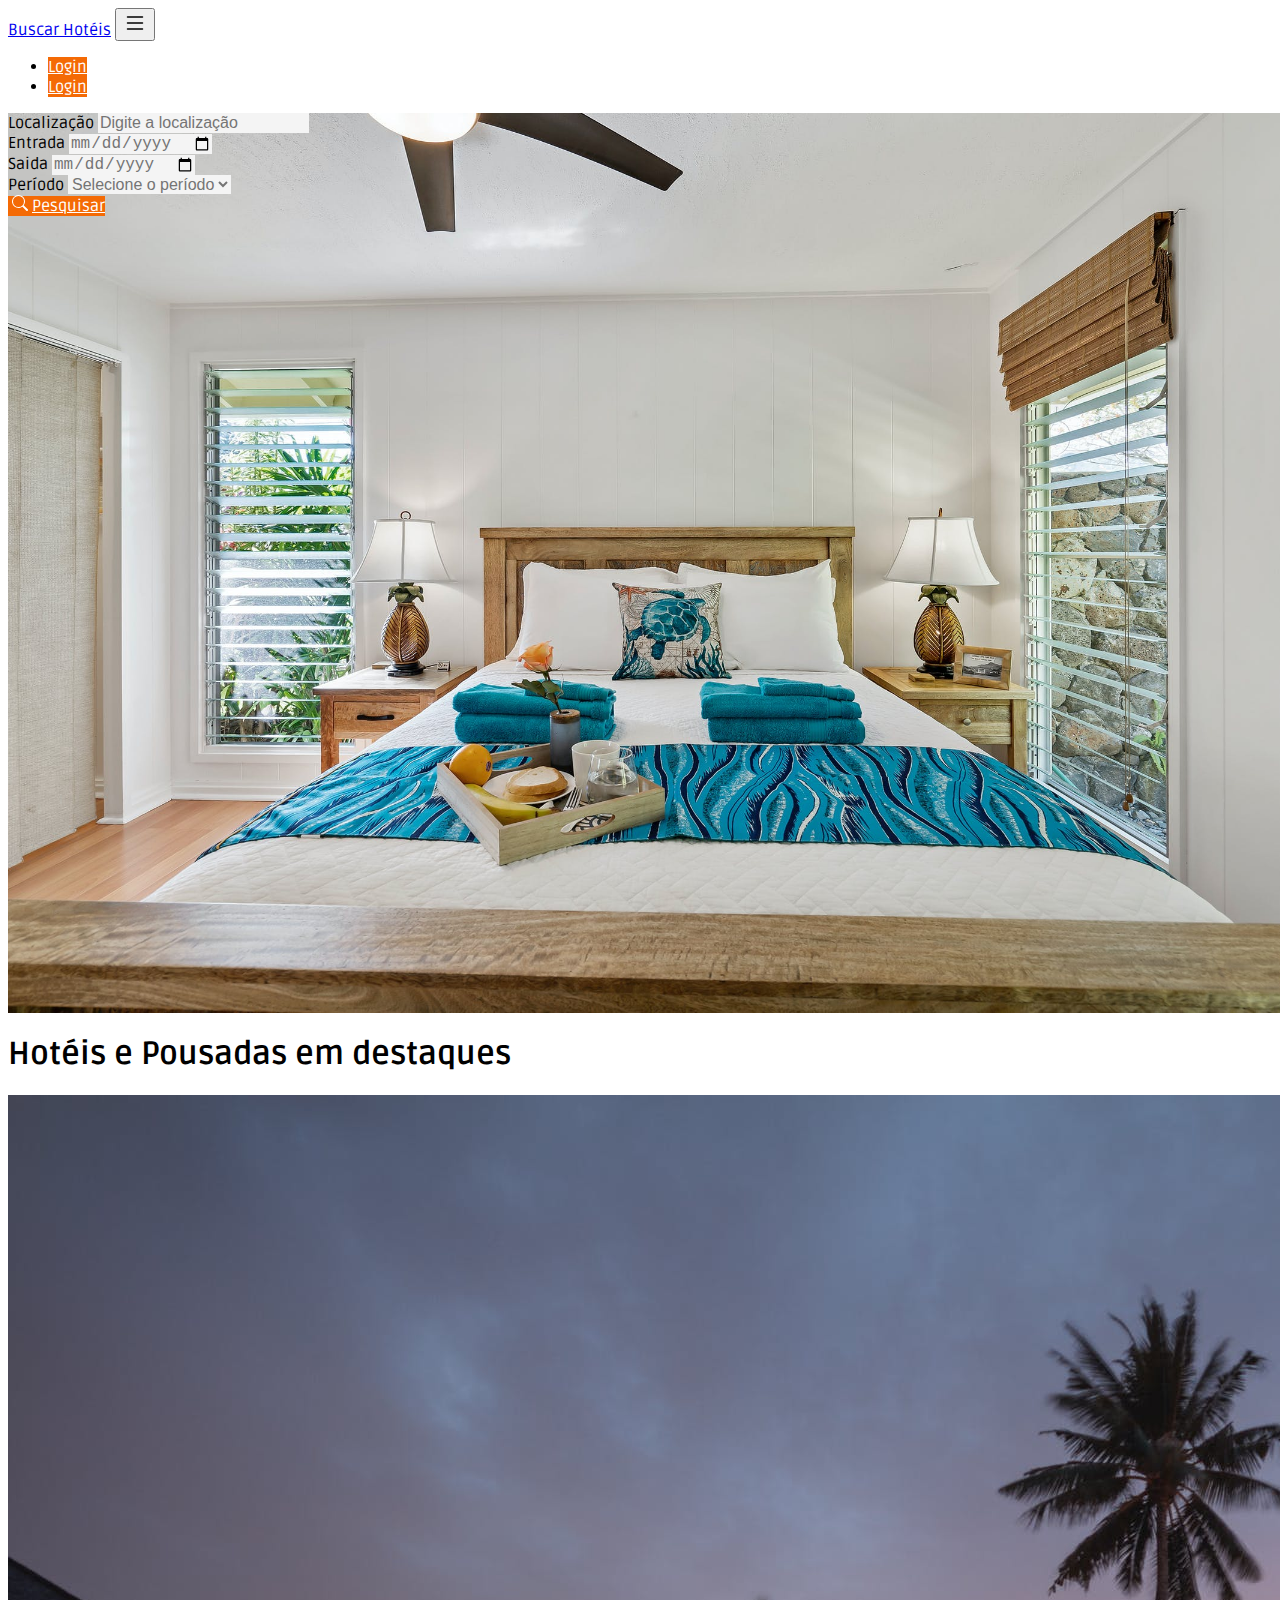
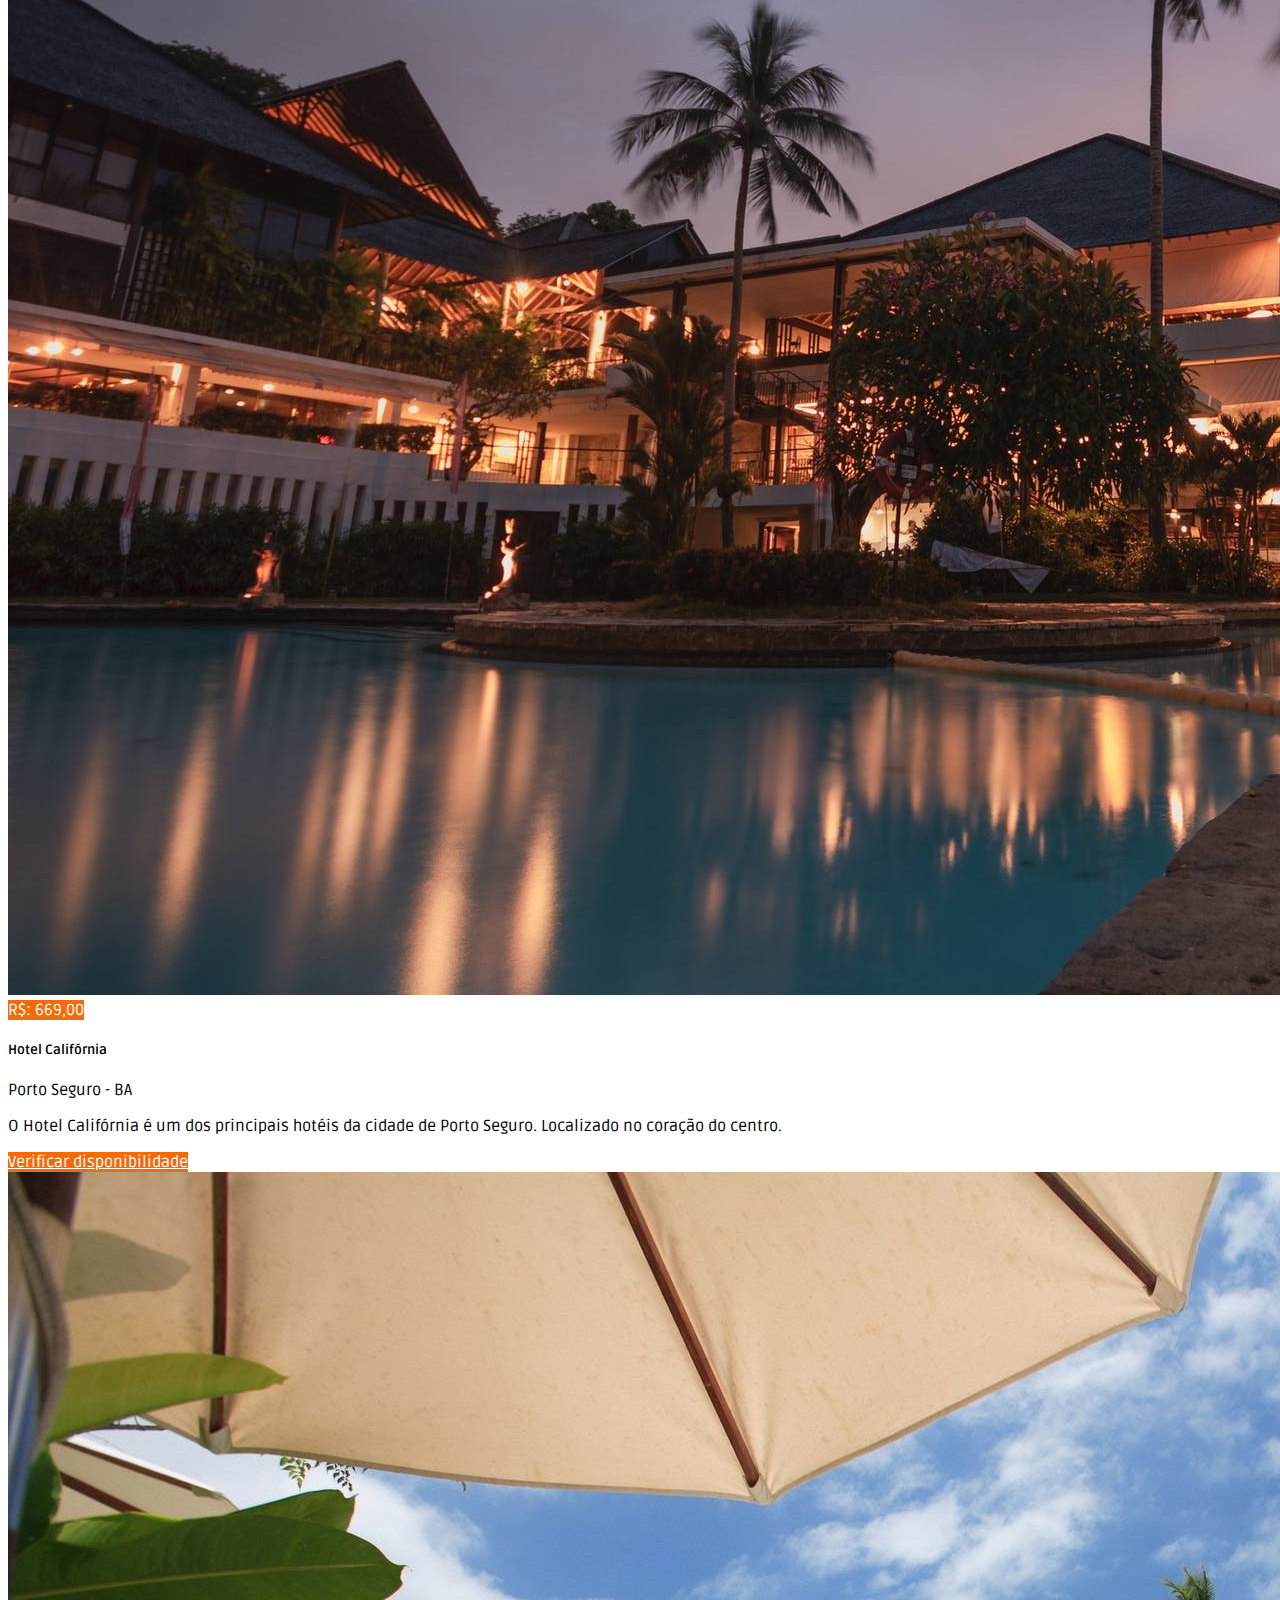
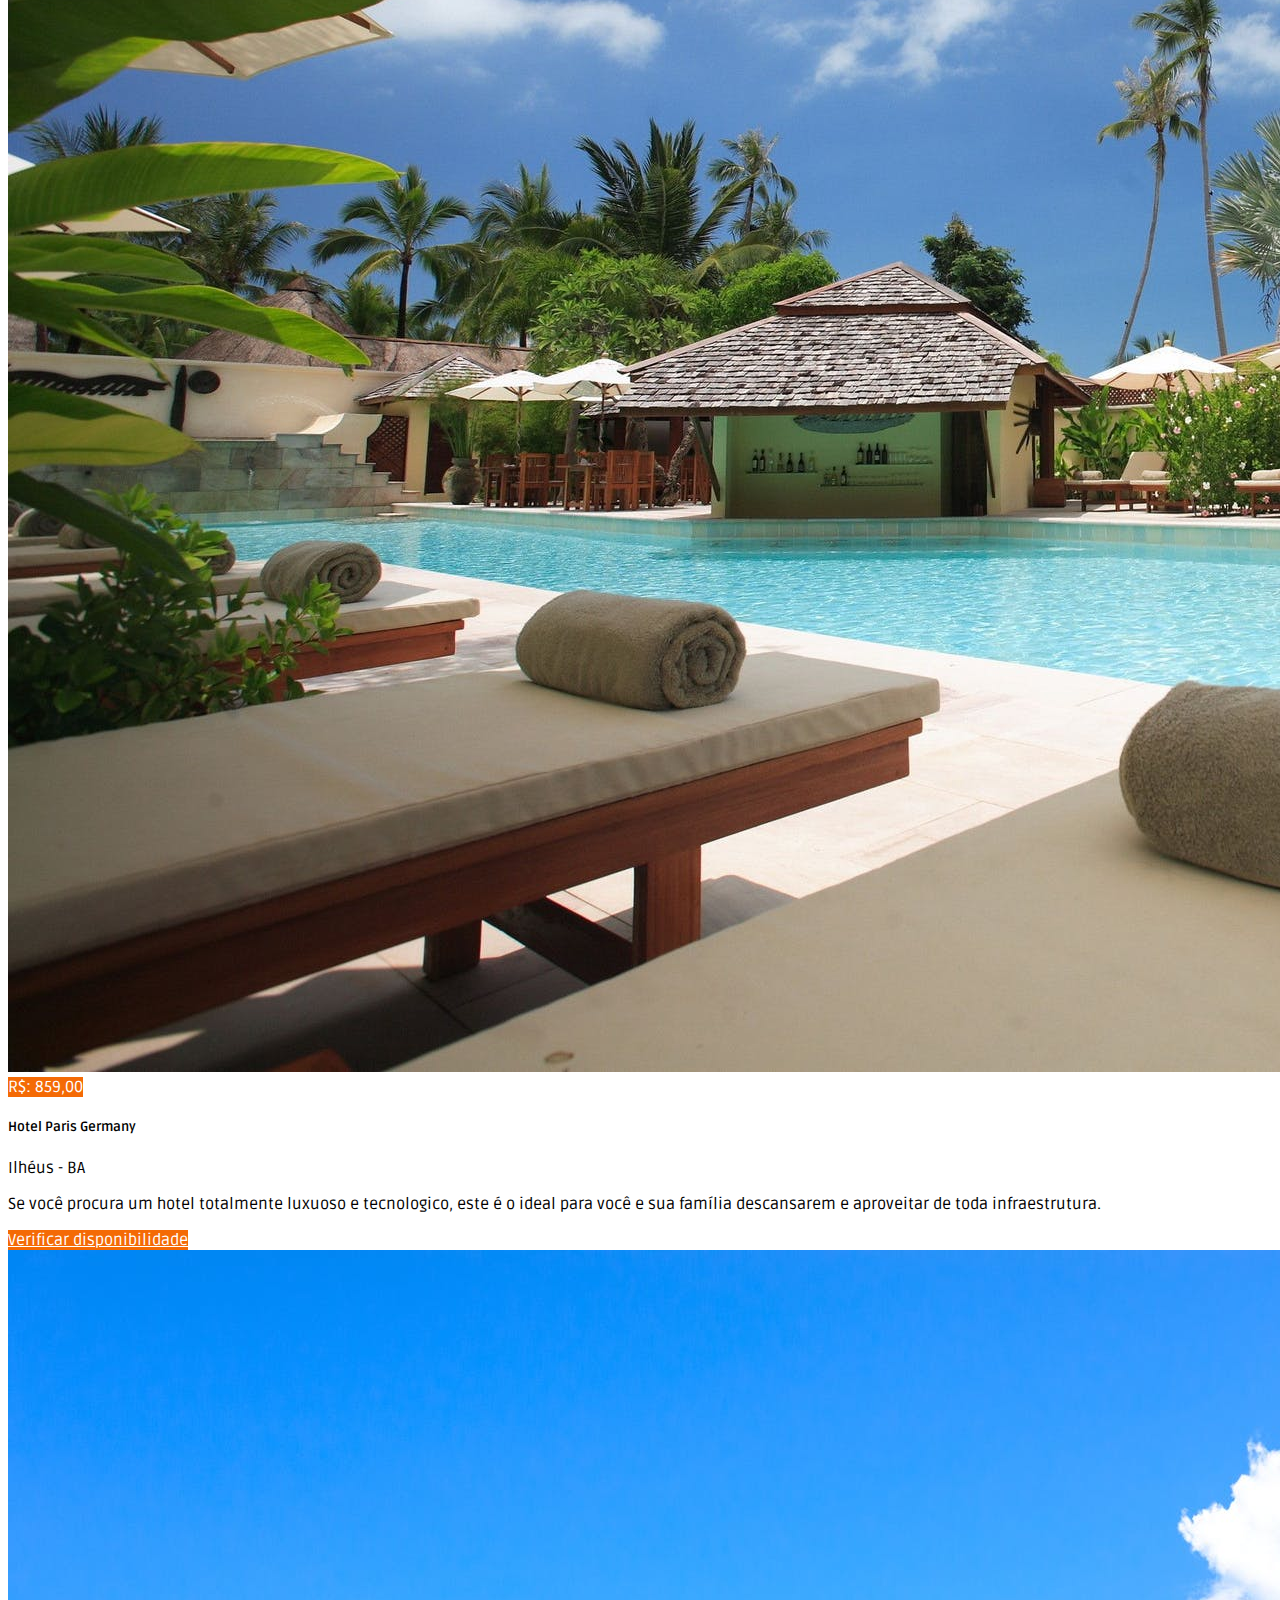
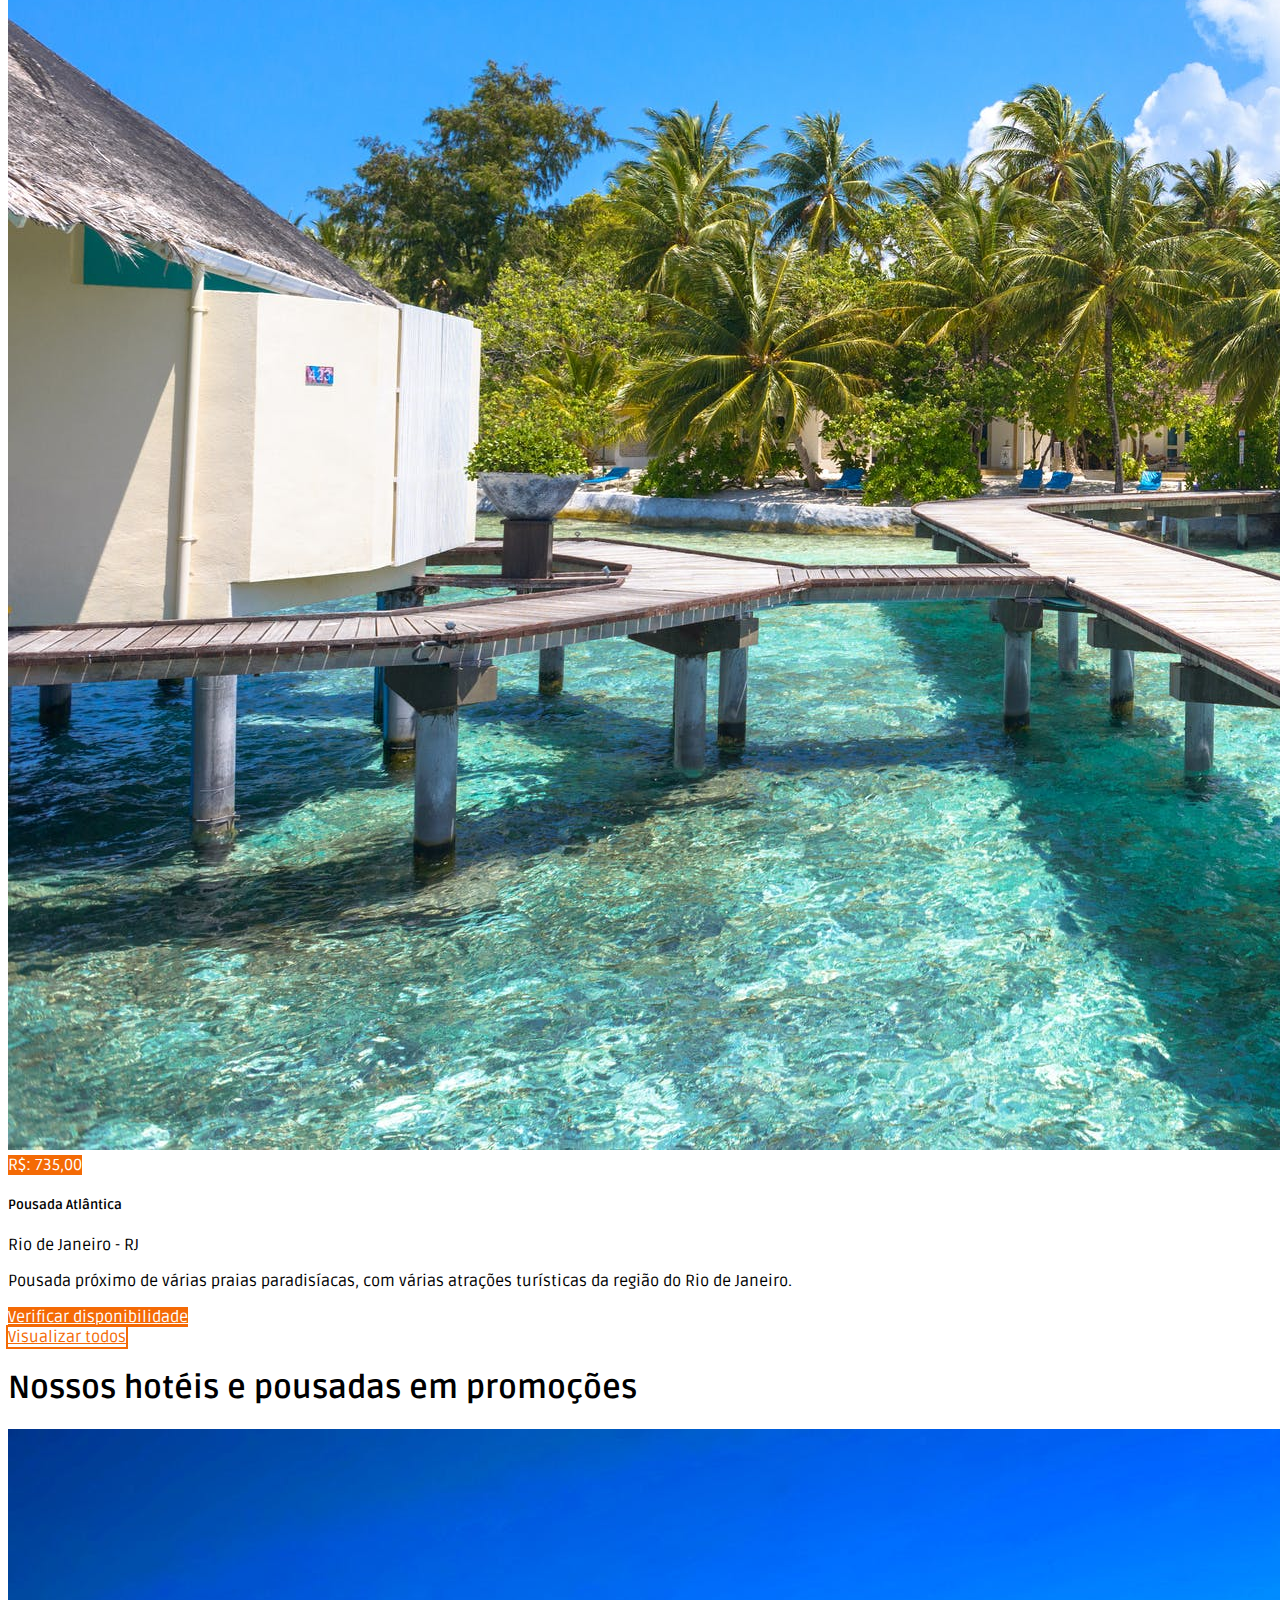
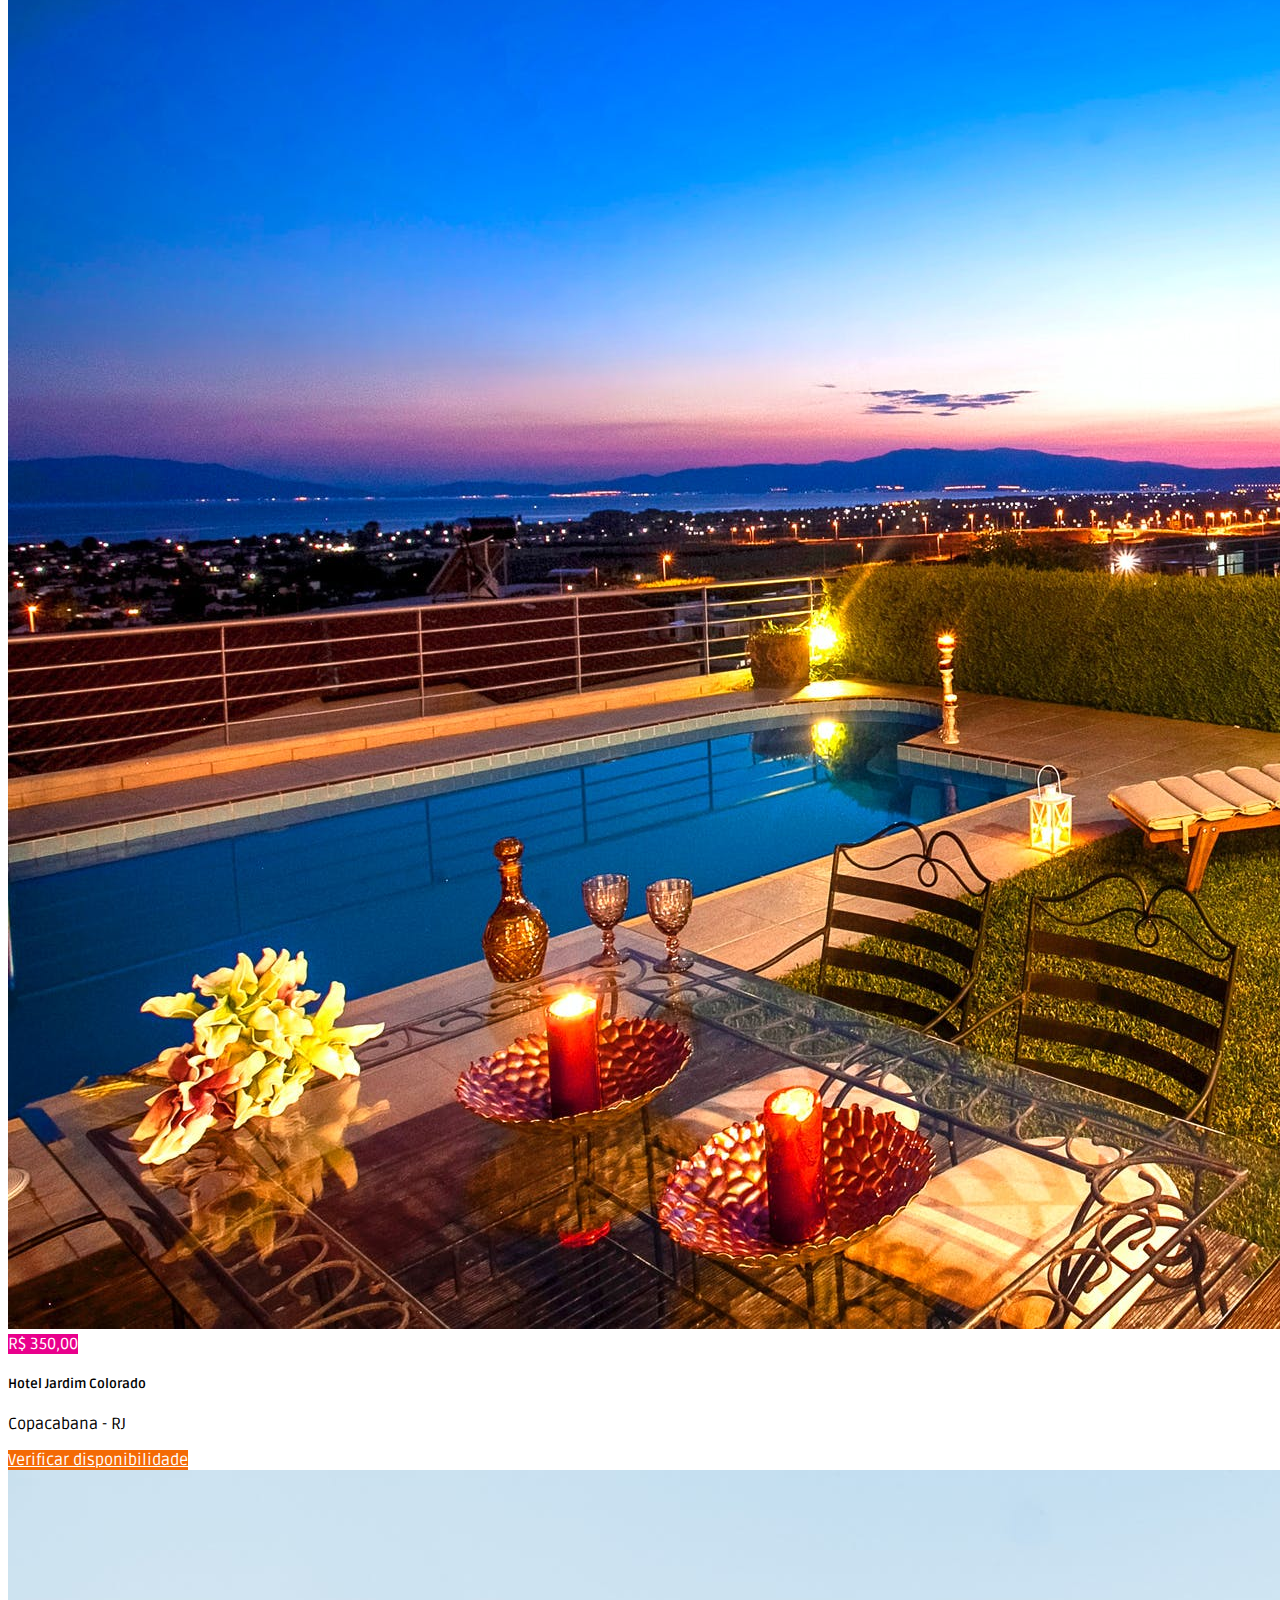
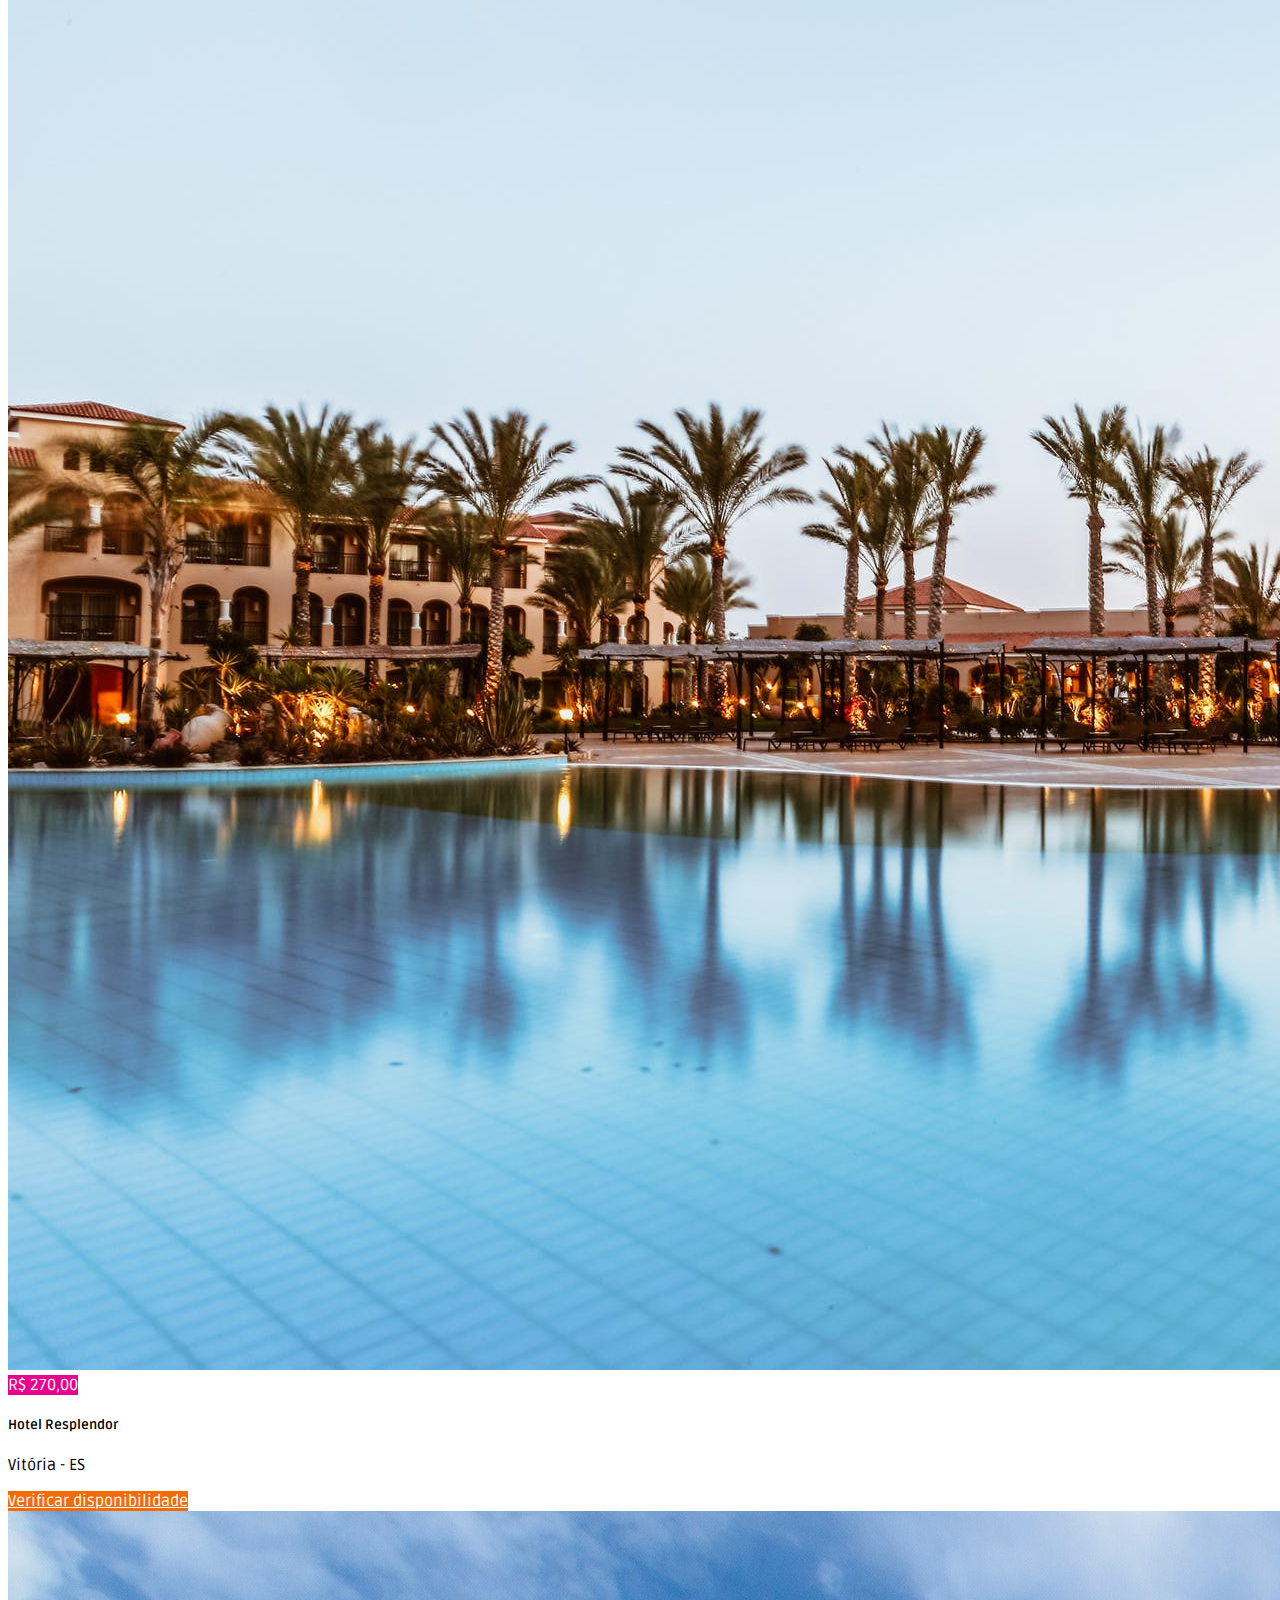
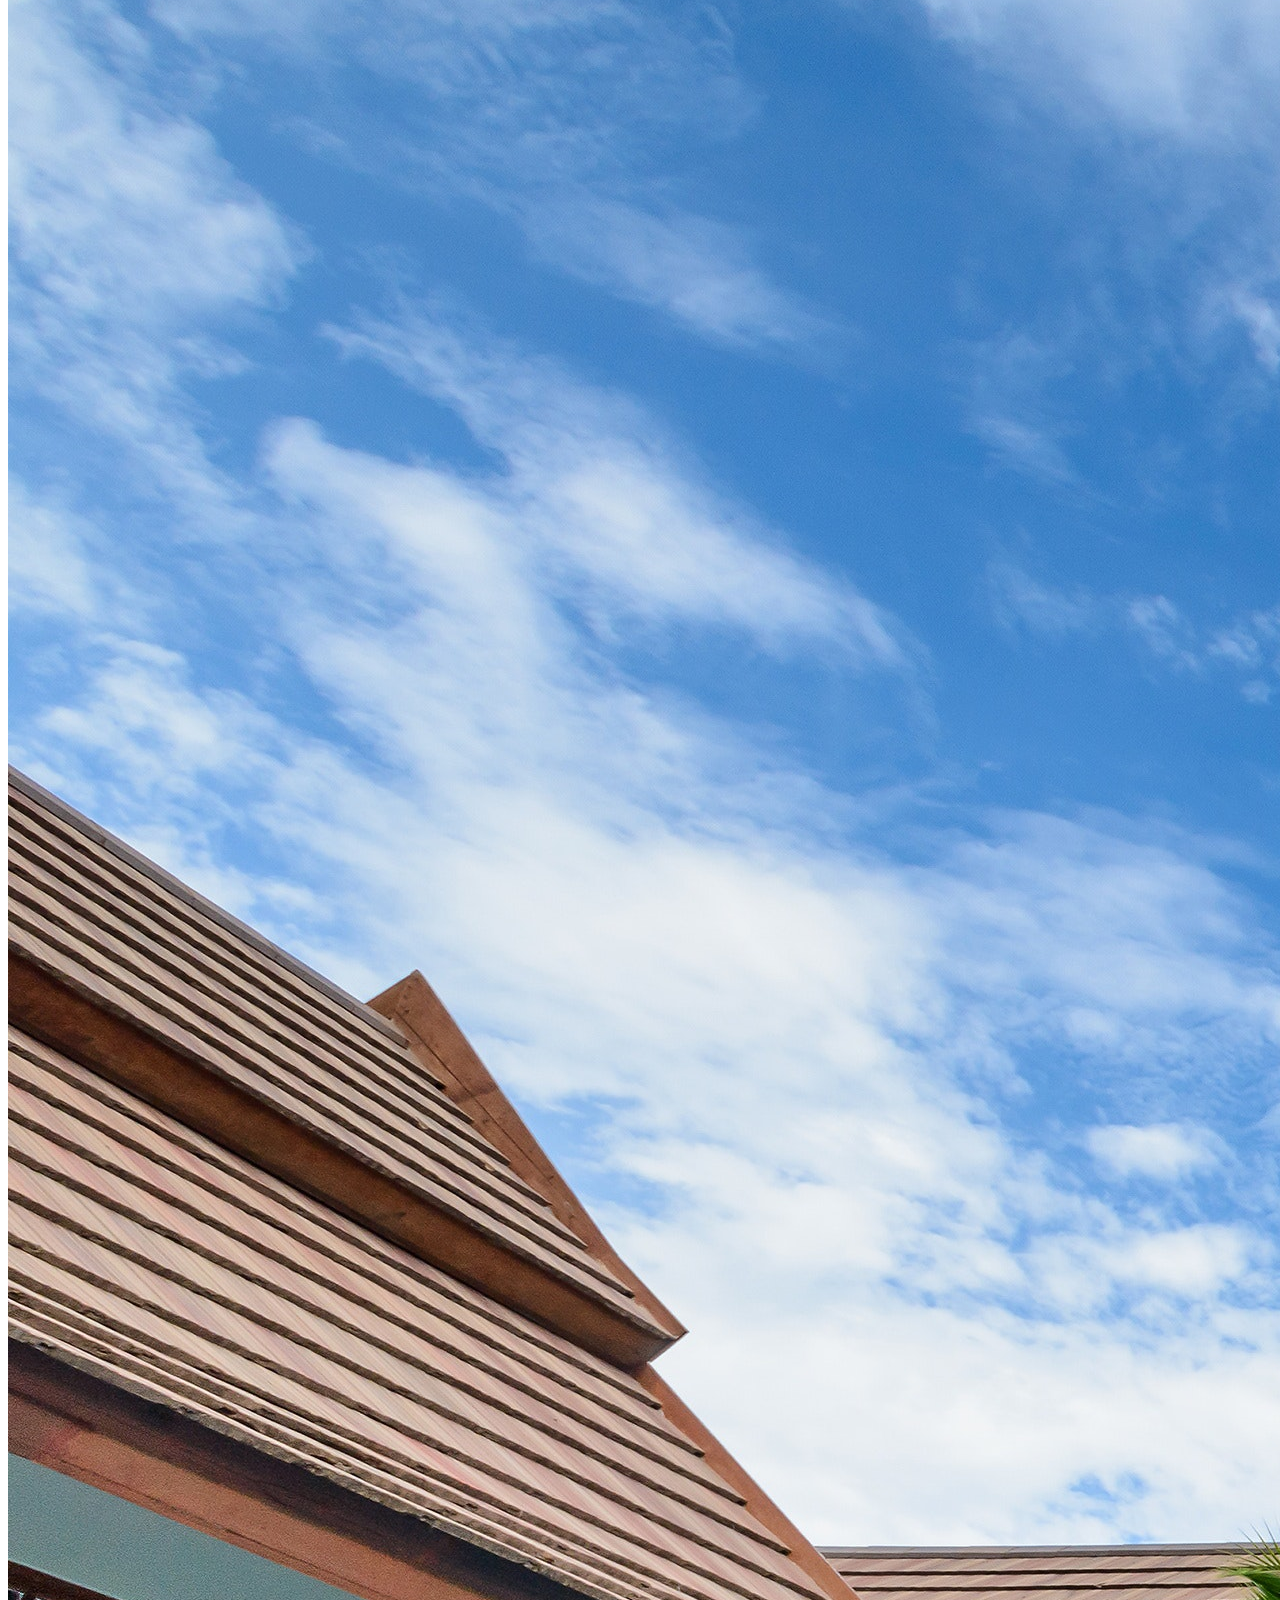
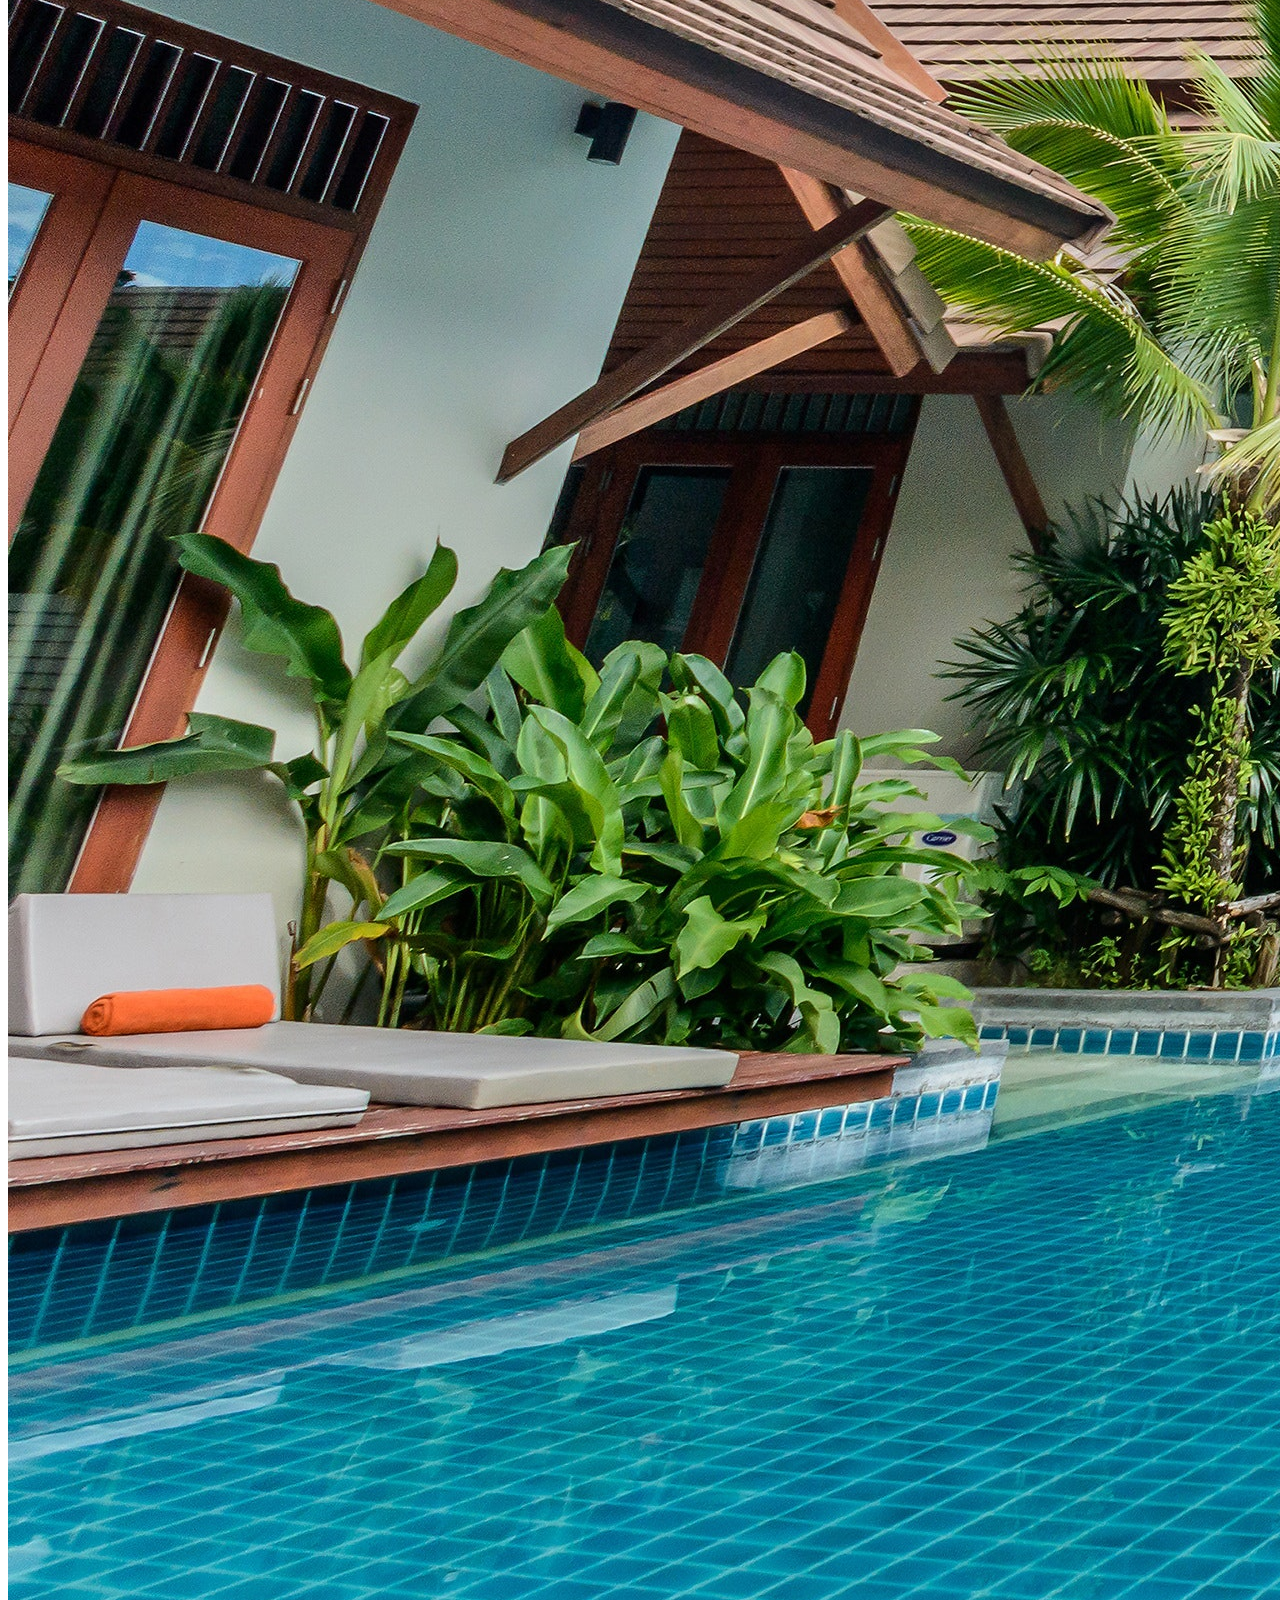
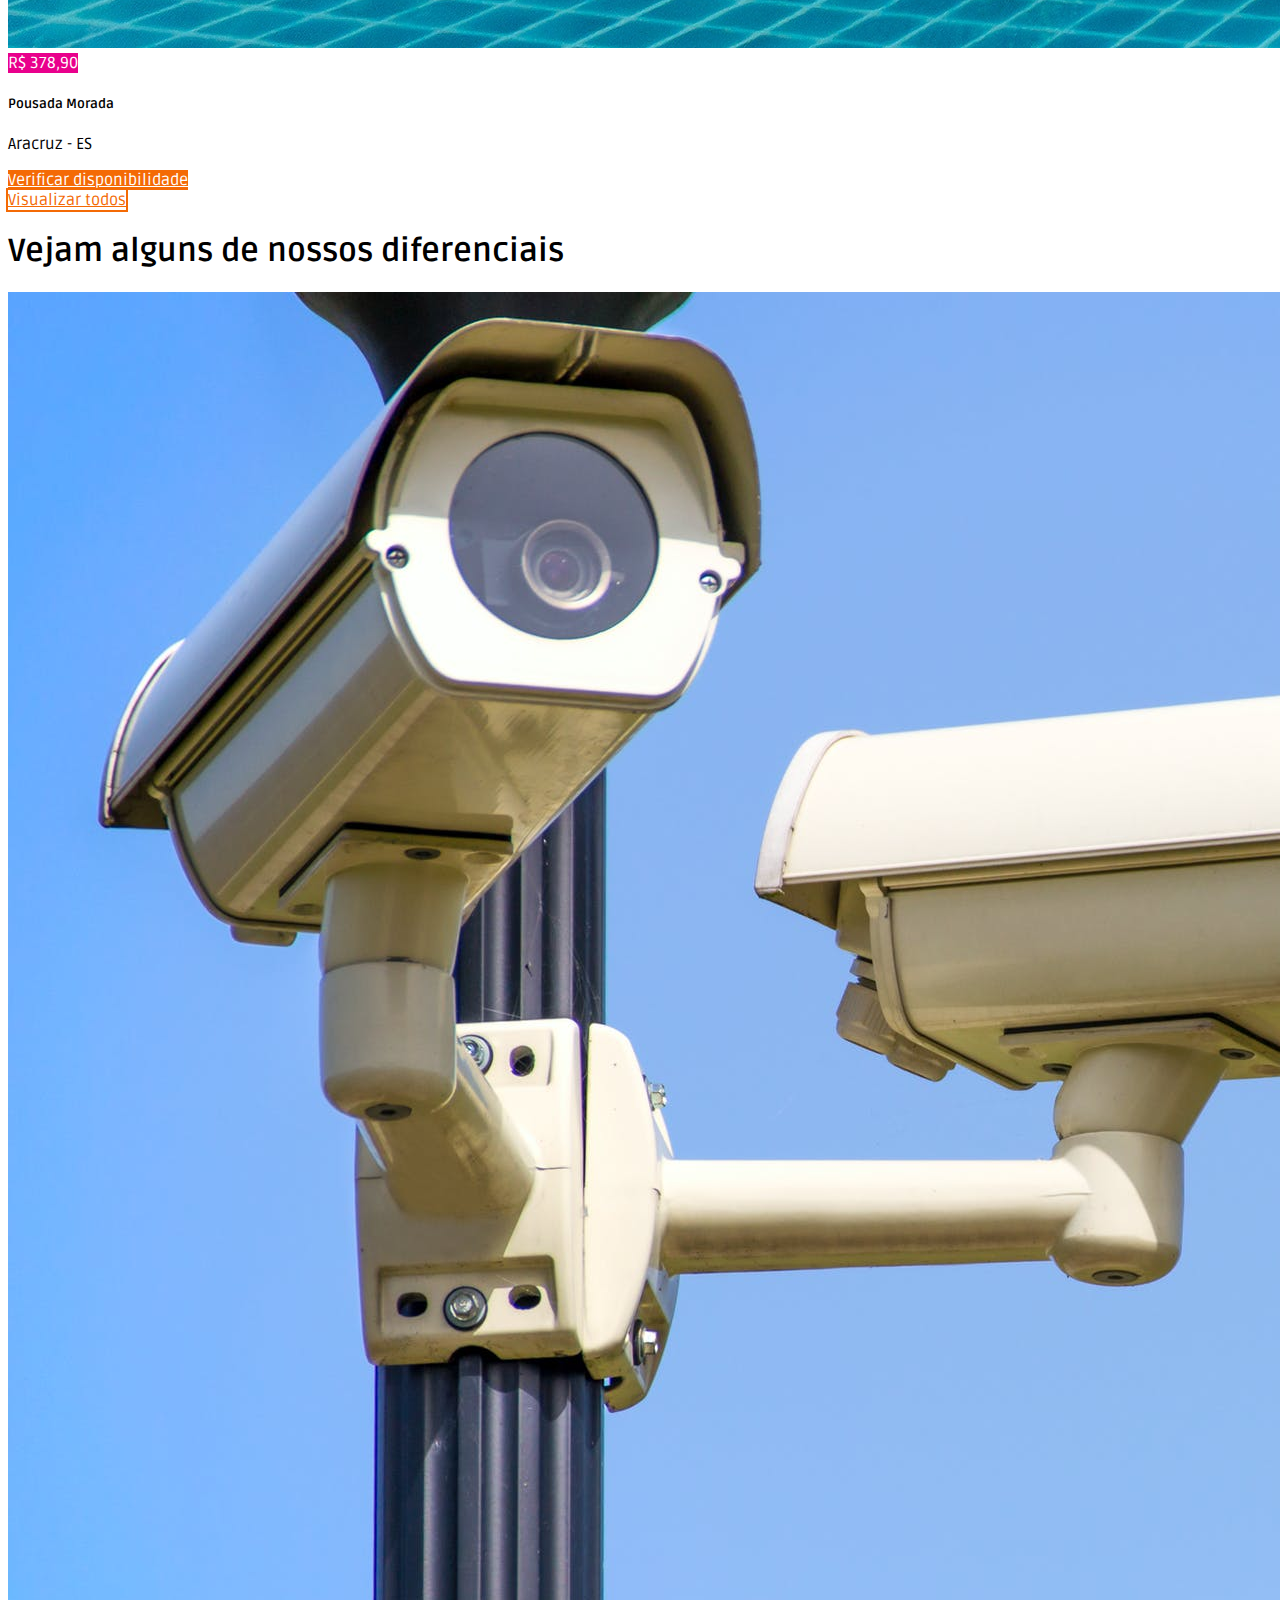
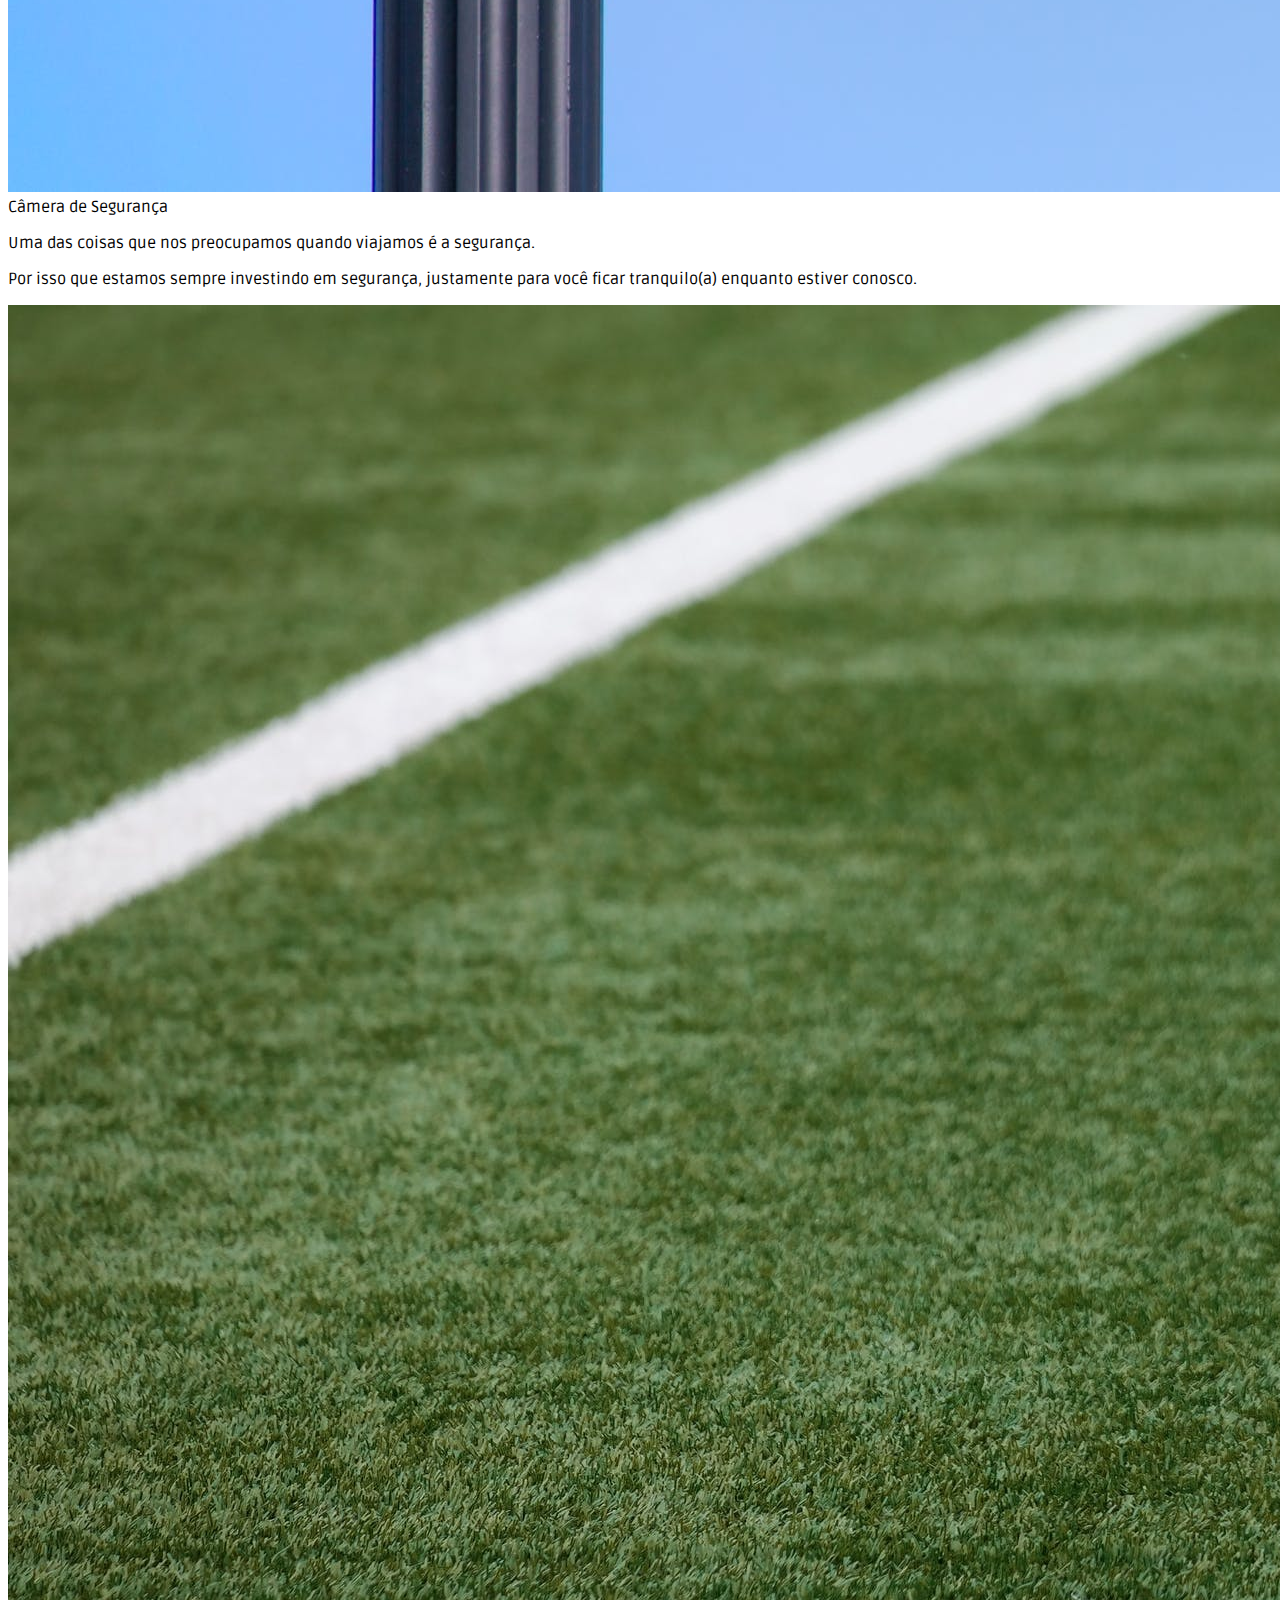
==== commit bb813b19: "Todos Hoteis" ====
--- a/index.html
+++ b/index.html
@@ -145,7 +145,7 @@
                             <h5 class="card-title mb-1">Pousada Atlântica</h5>
                             <p class="text-muted">Rio de Janeiro - RJ</p>
                             <p class="card-text">
-                                Hotel próximo de várias praias paradisíacas, com várias atrações turísticas da região do Rio de Janeiro.
+                                Pousada próximo de várias praias paradisíacas, com várias atrações turísticas da região do Rio de Janeiro.
                             </p>
                             <a href="./available.html" class="btn btn-orange rounded-0 w-100">Verificar disponibilidade</a>
                         </div>
@@ -154,7 +154,7 @@
             </div>
             <div class="row">
                 <div class="col-12 d-flex justify-content-center">
-                    <a href="#" class="btn btn-orange-outline ps-4 pe-4">Visualizar todos</a>
+                    <a href="./all.html" class="btn btn-orange-outline ps-4 pe-4">Visualizar todos</a>
                 </div>
             </div>
         </div>
@@ -215,7 +215,7 @@
             </div>
             <div class="row">
                 <div class="col-12 d-flex justify-content-center">
-                    <a href="#" class="btn btn-orange-outline ps-4 pe-4">Visualizar todos</a>
+                    <a href="./all.html" class="btn btn-orange-outline ps-4 pe-4">Visualizar todos</a>
                 </div>
             </div>
         </div>
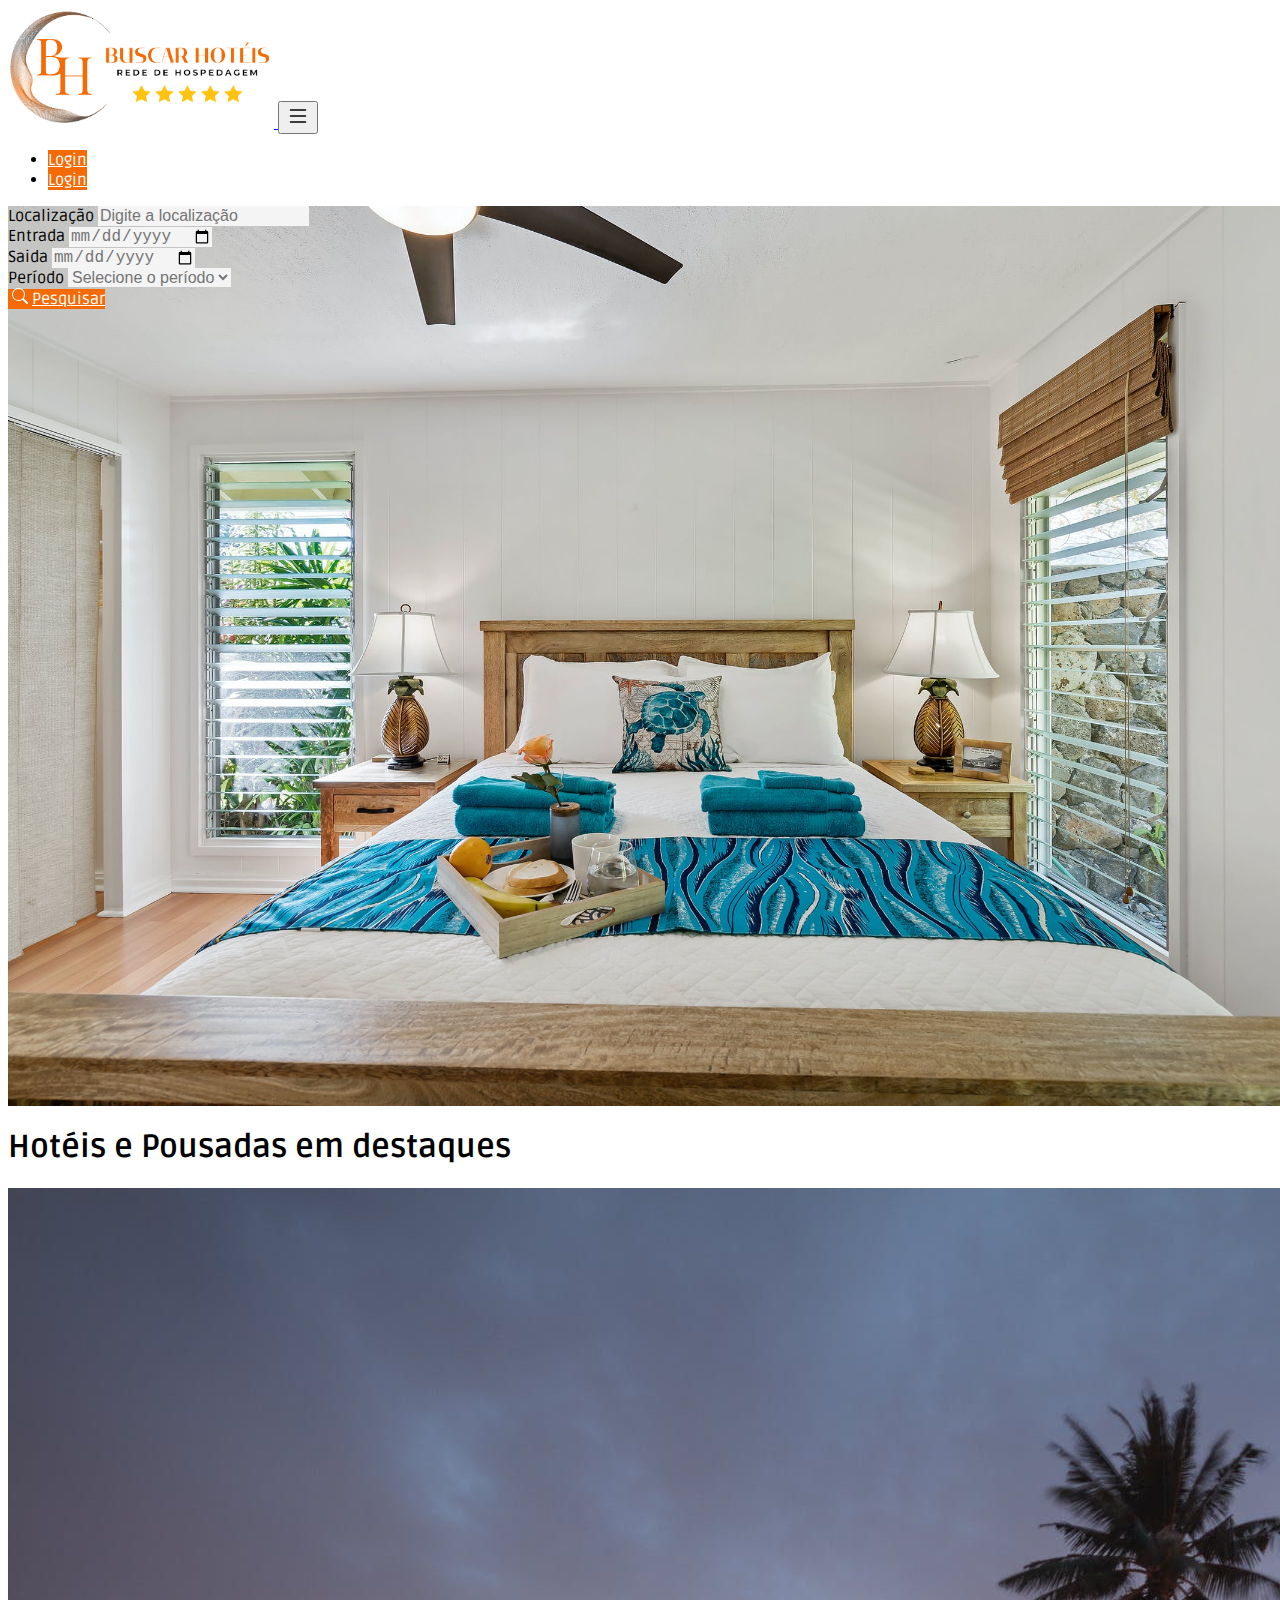
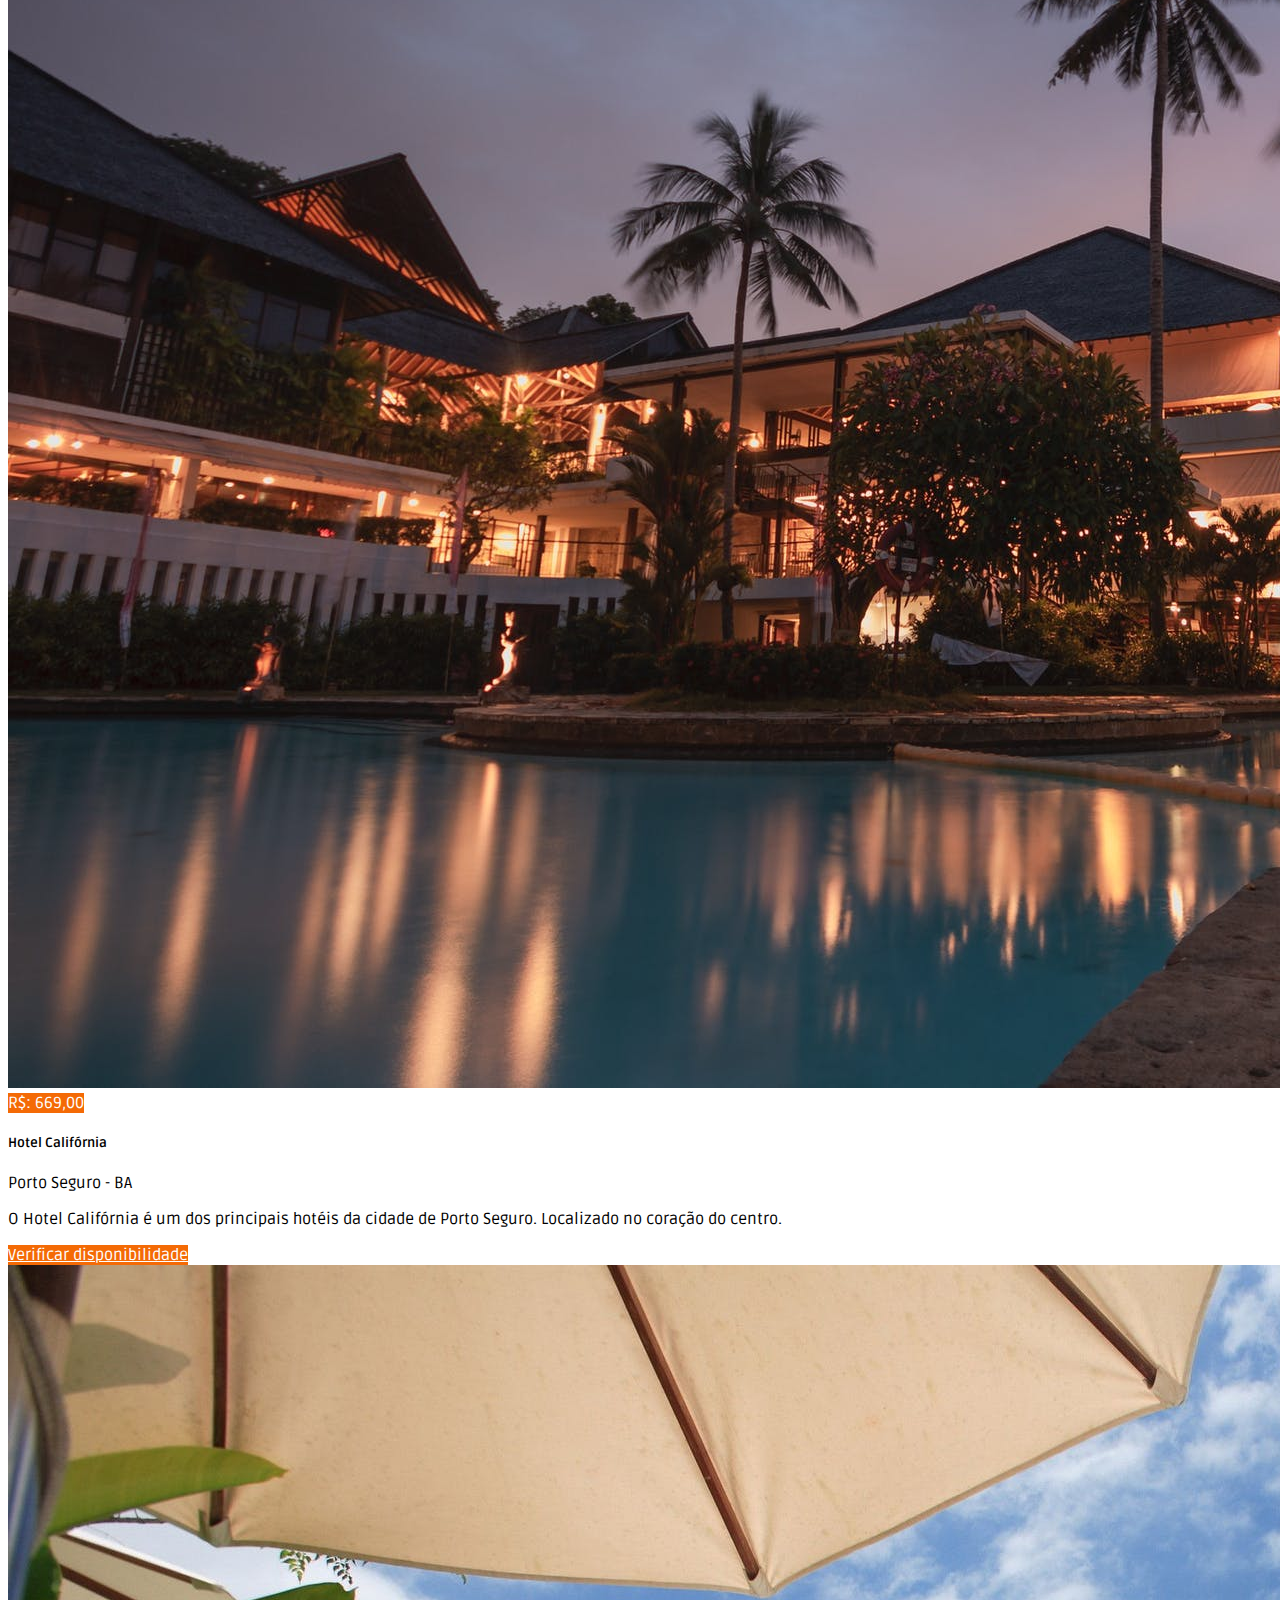
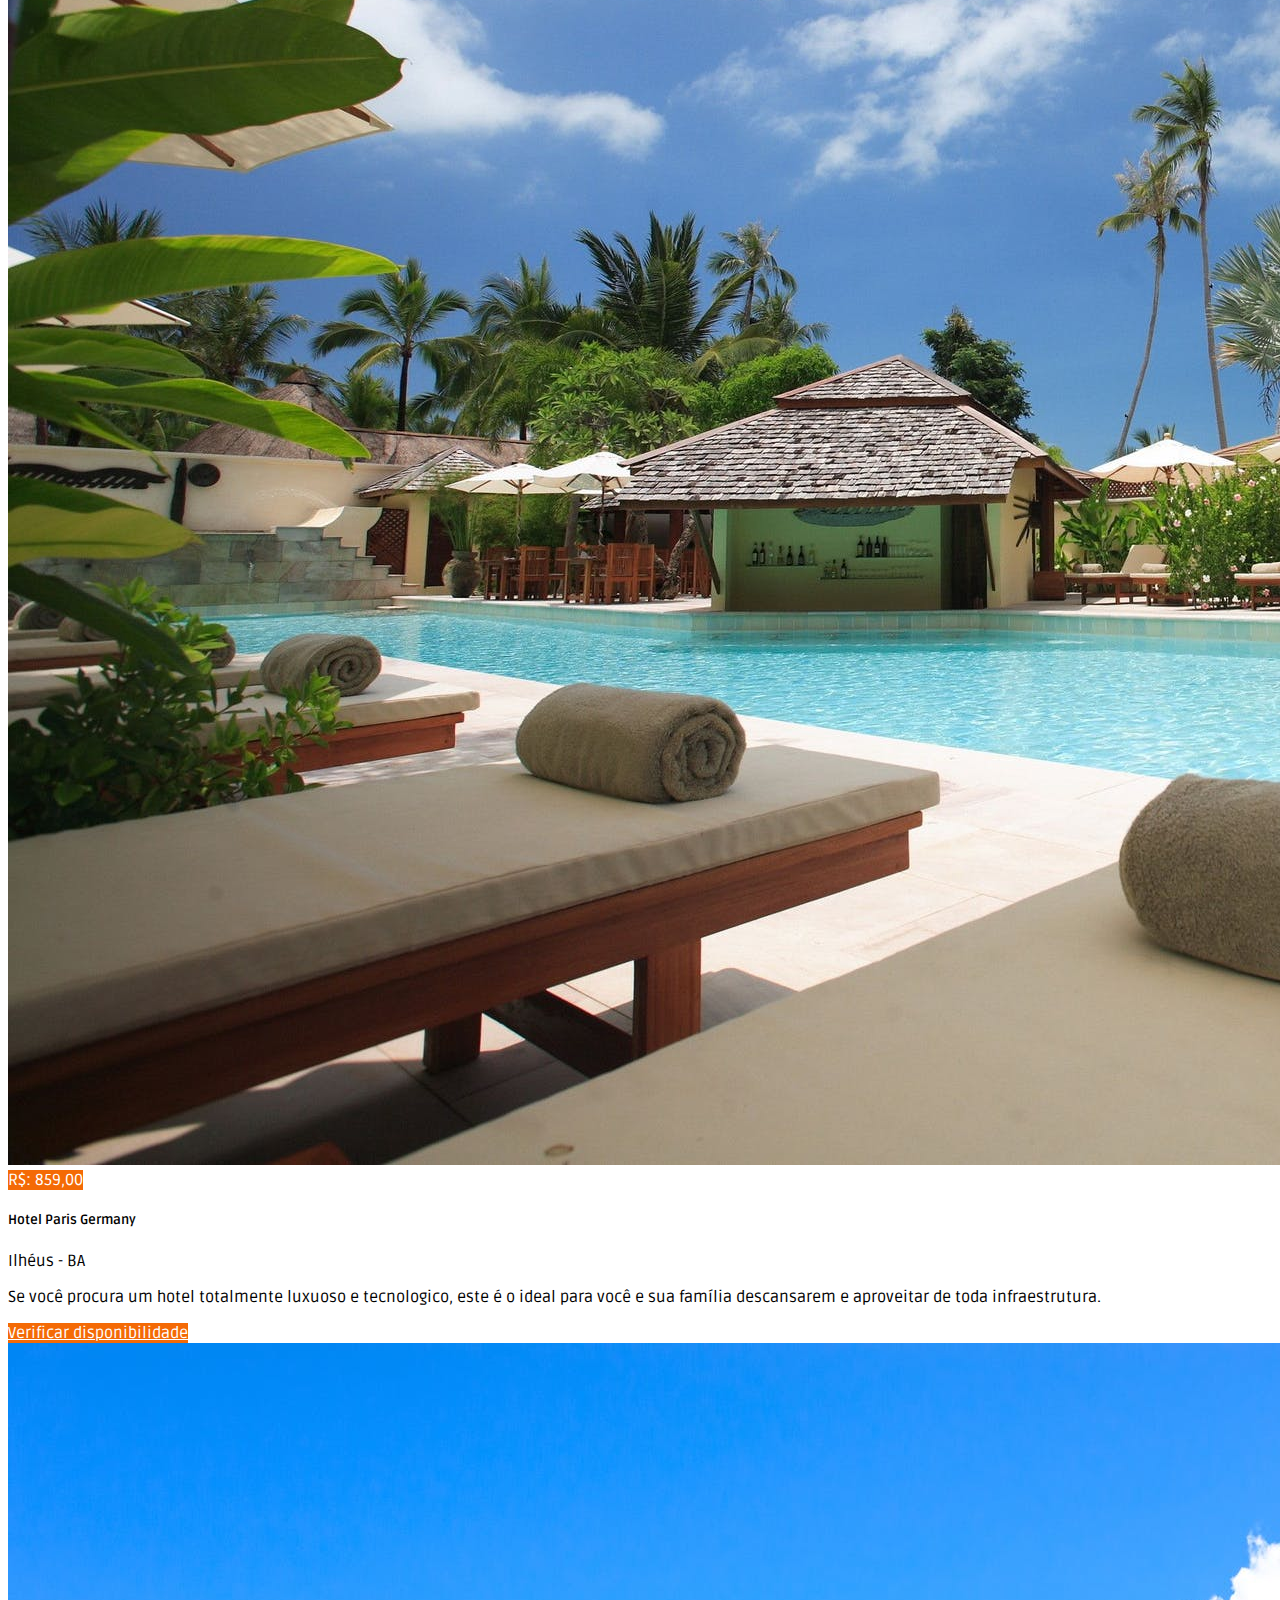
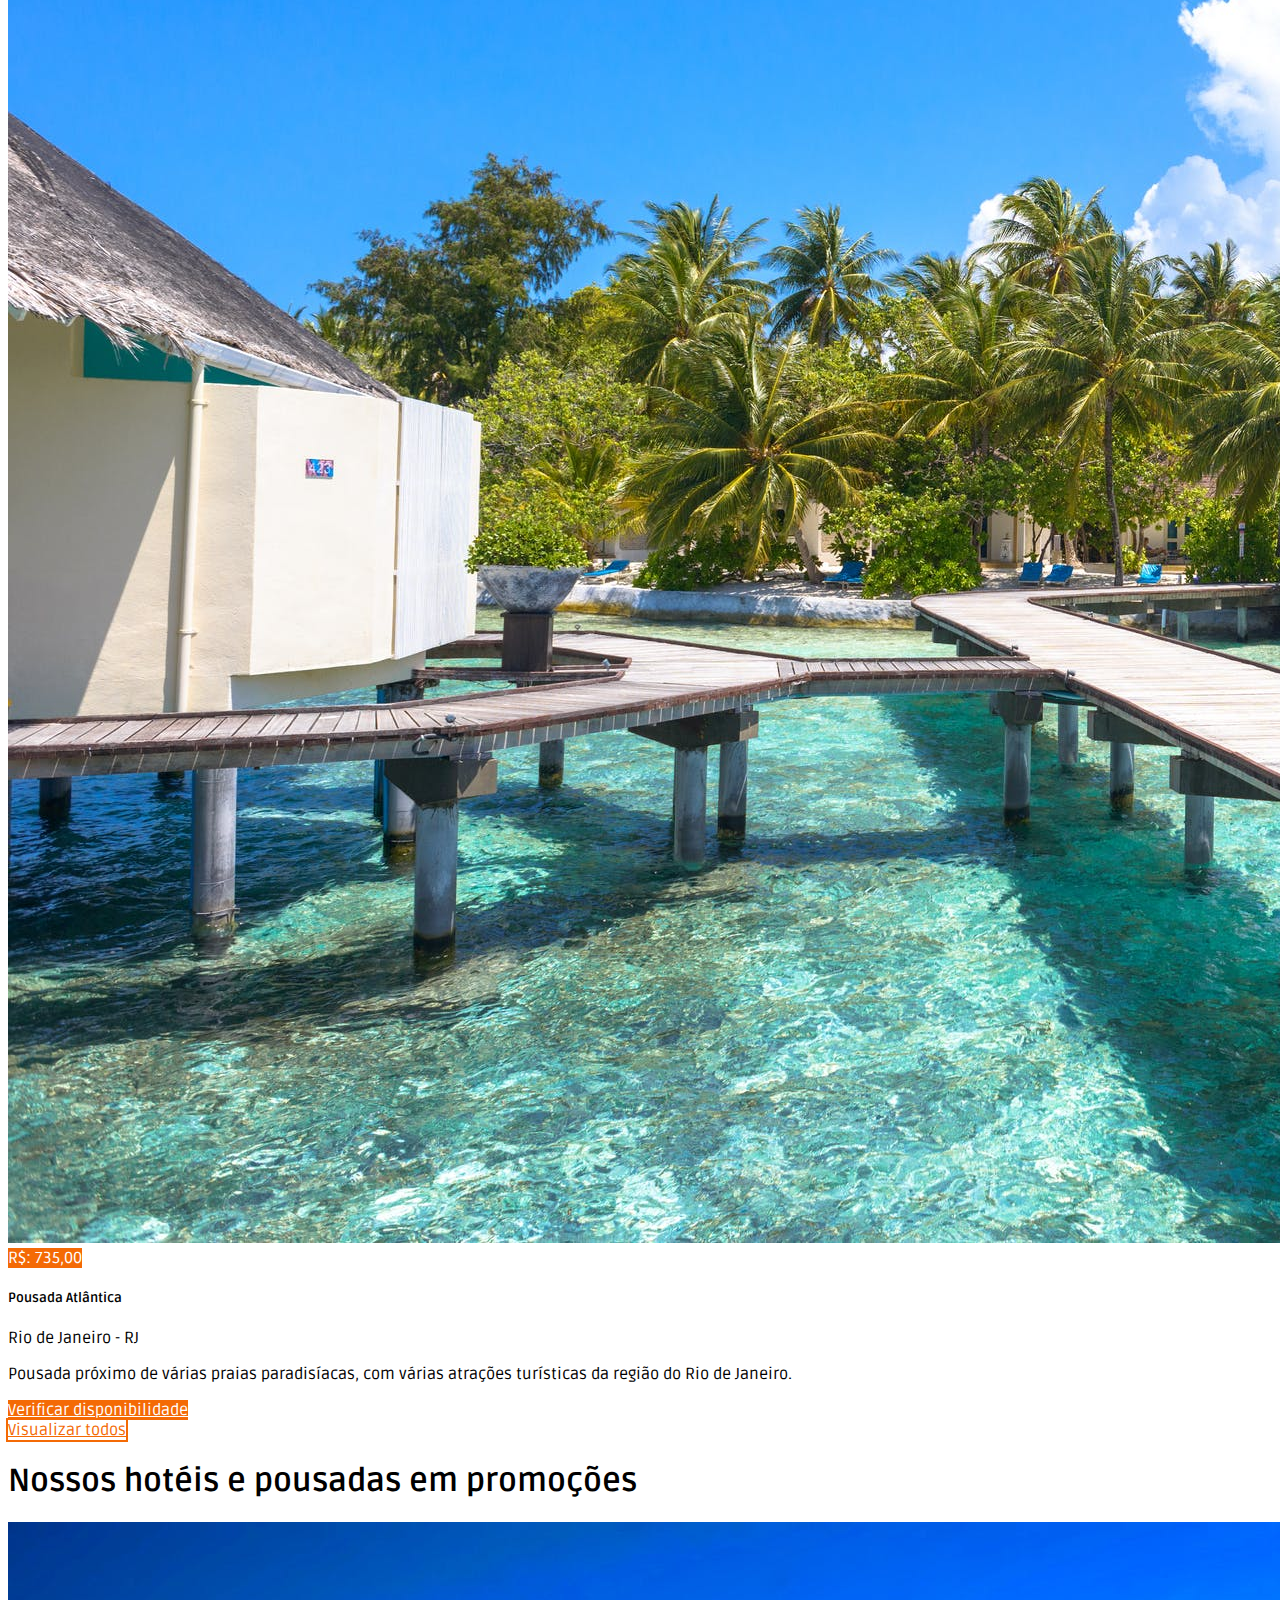
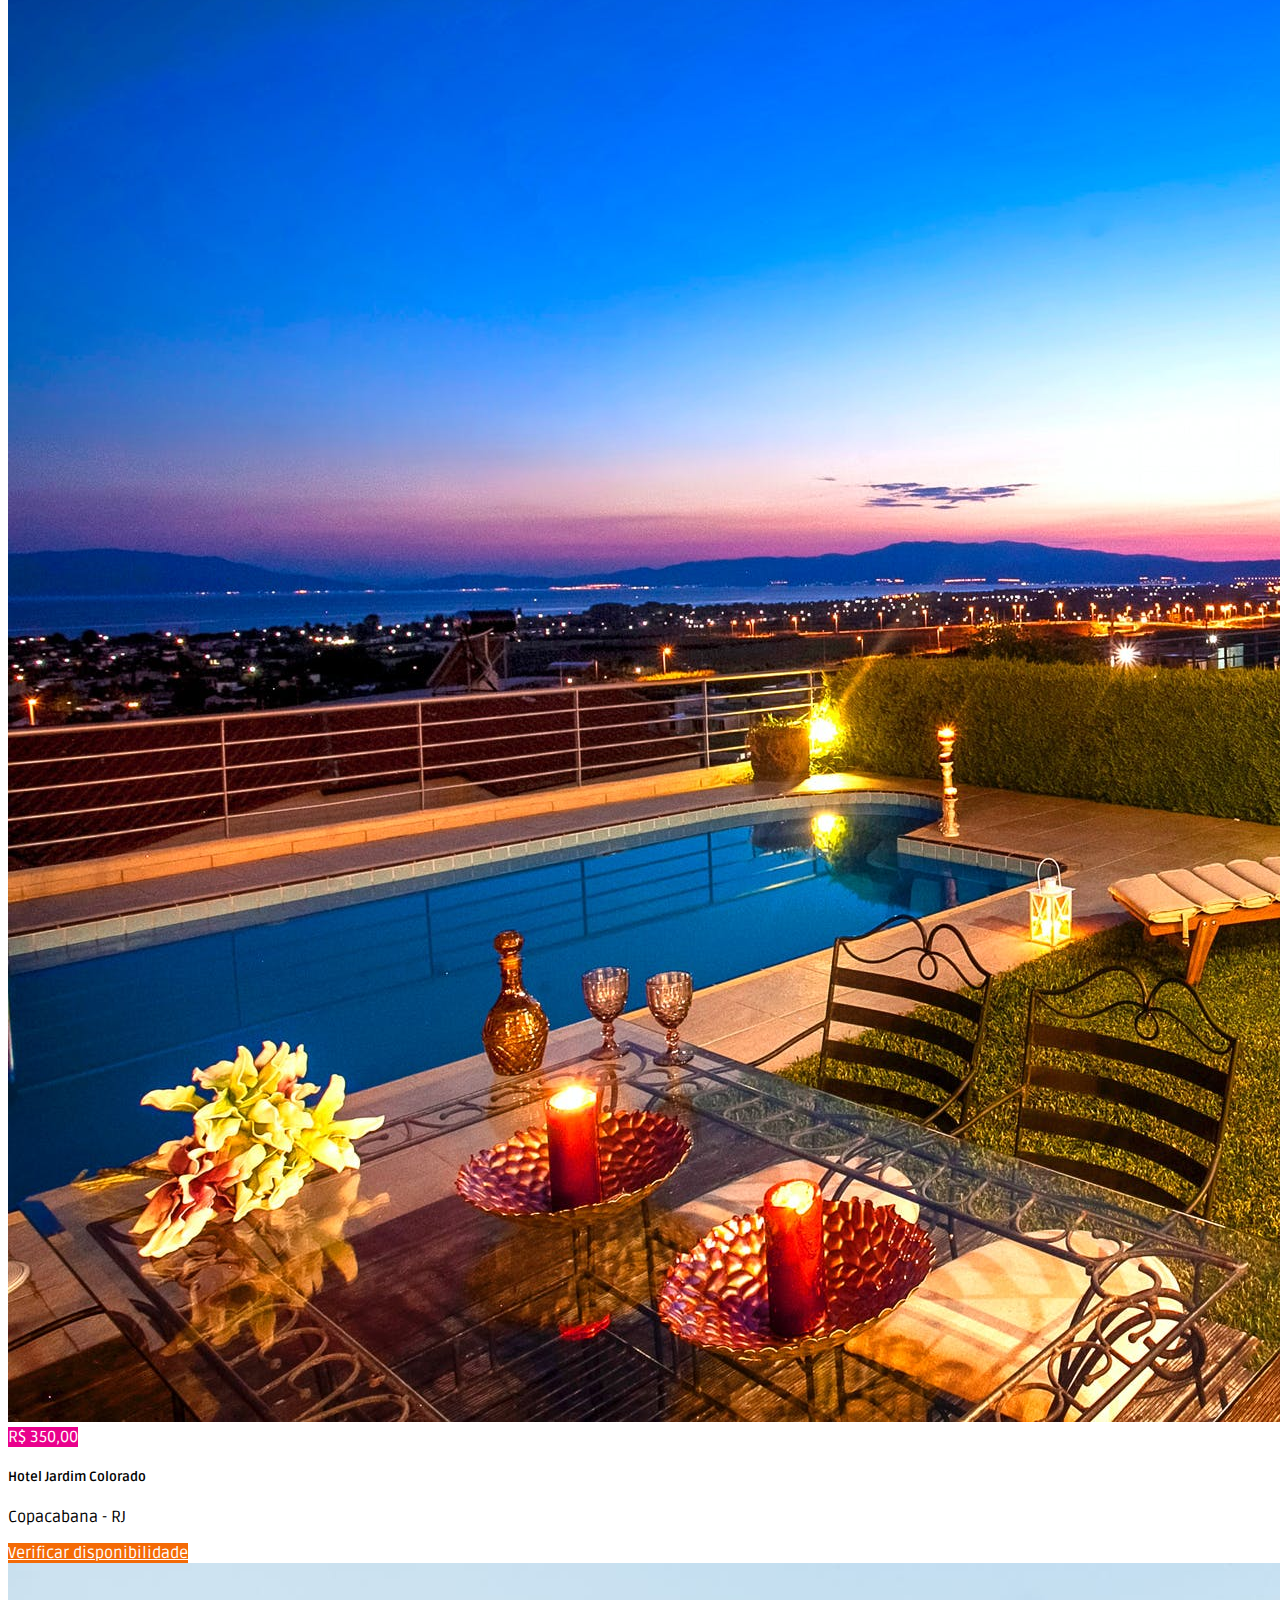
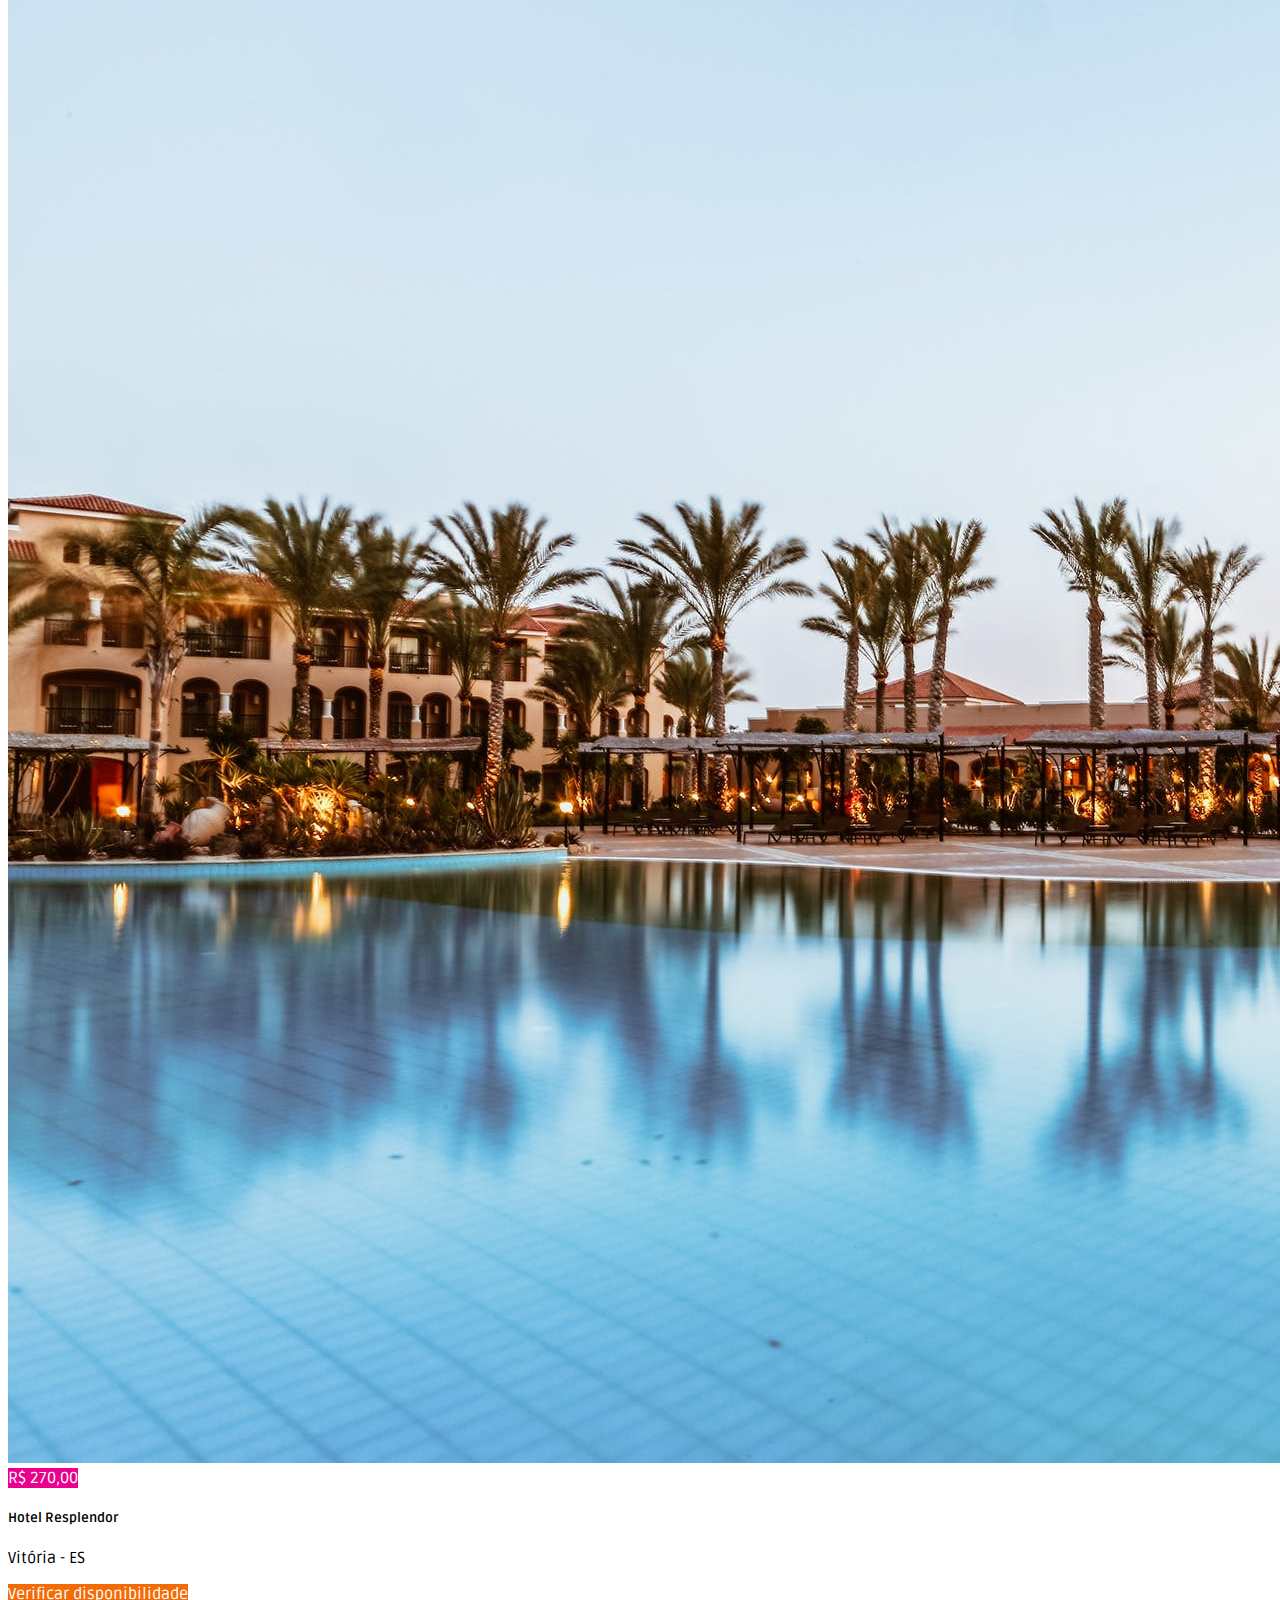
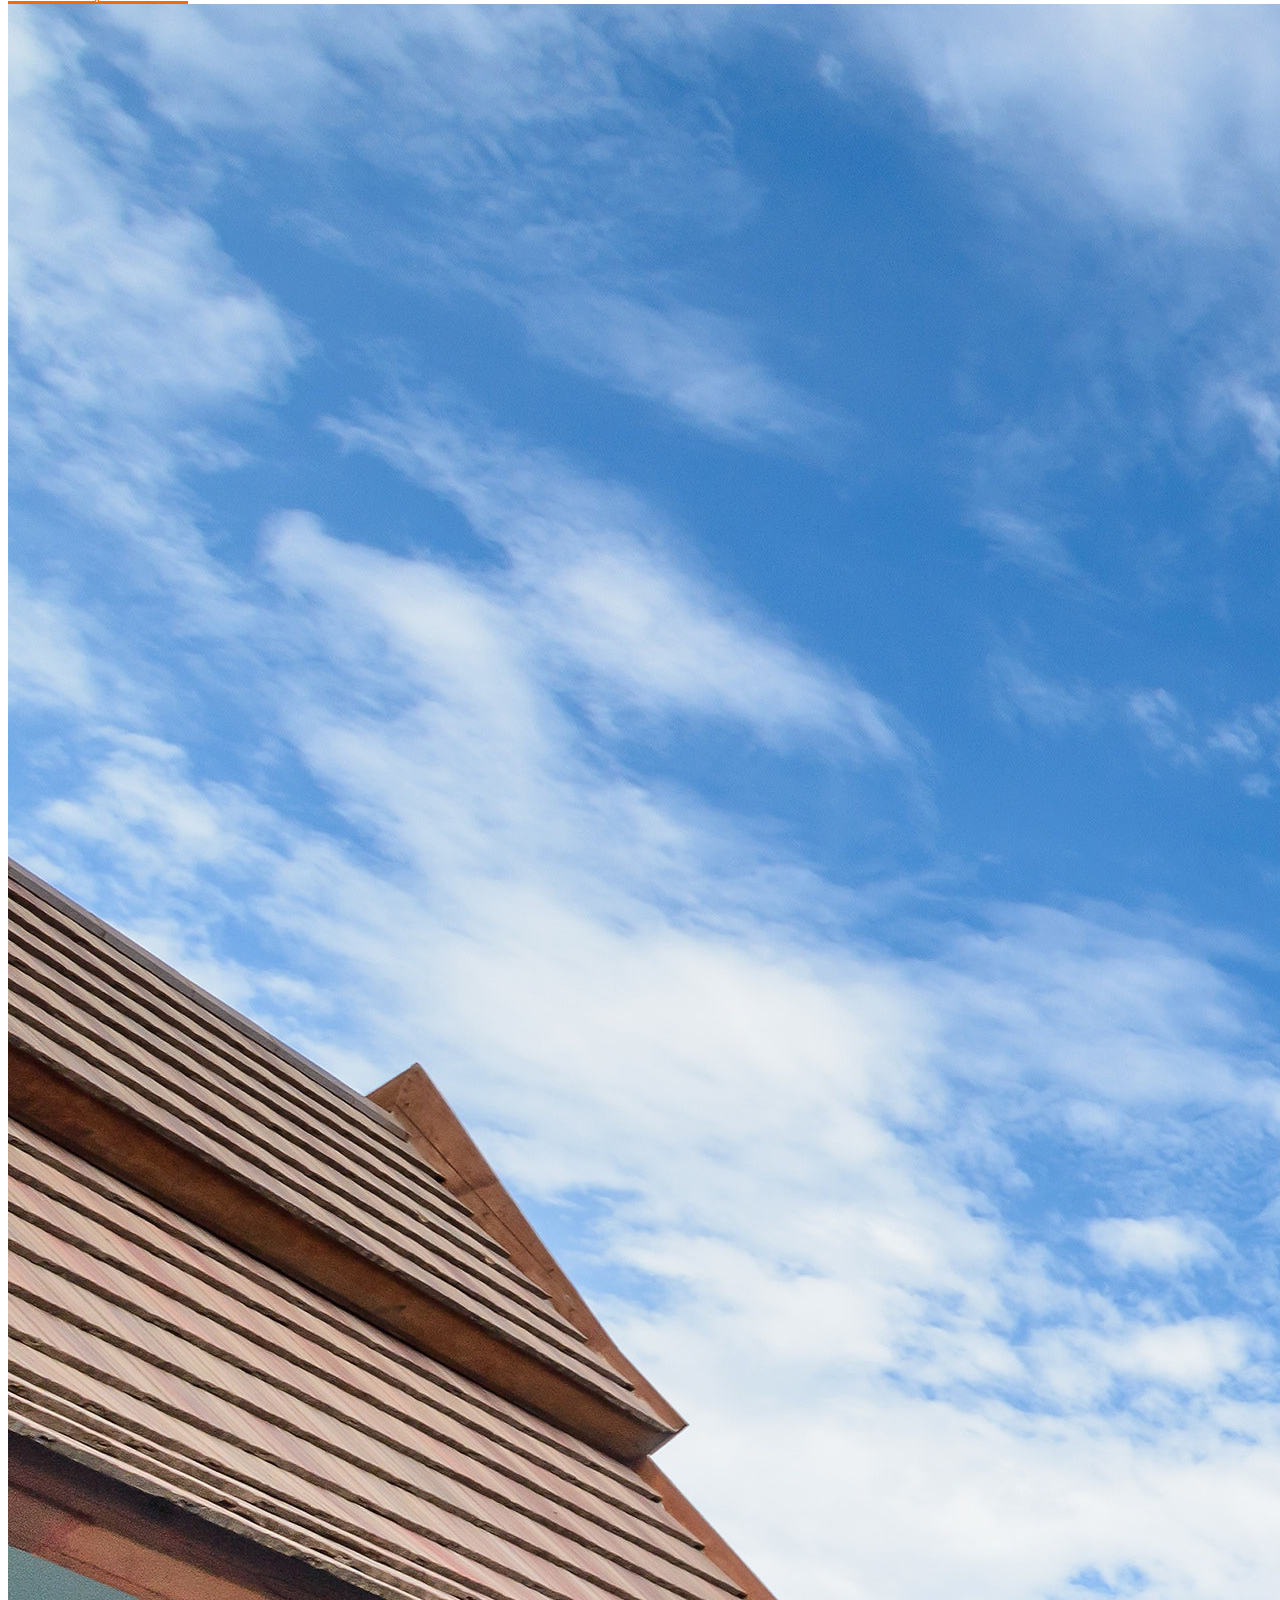
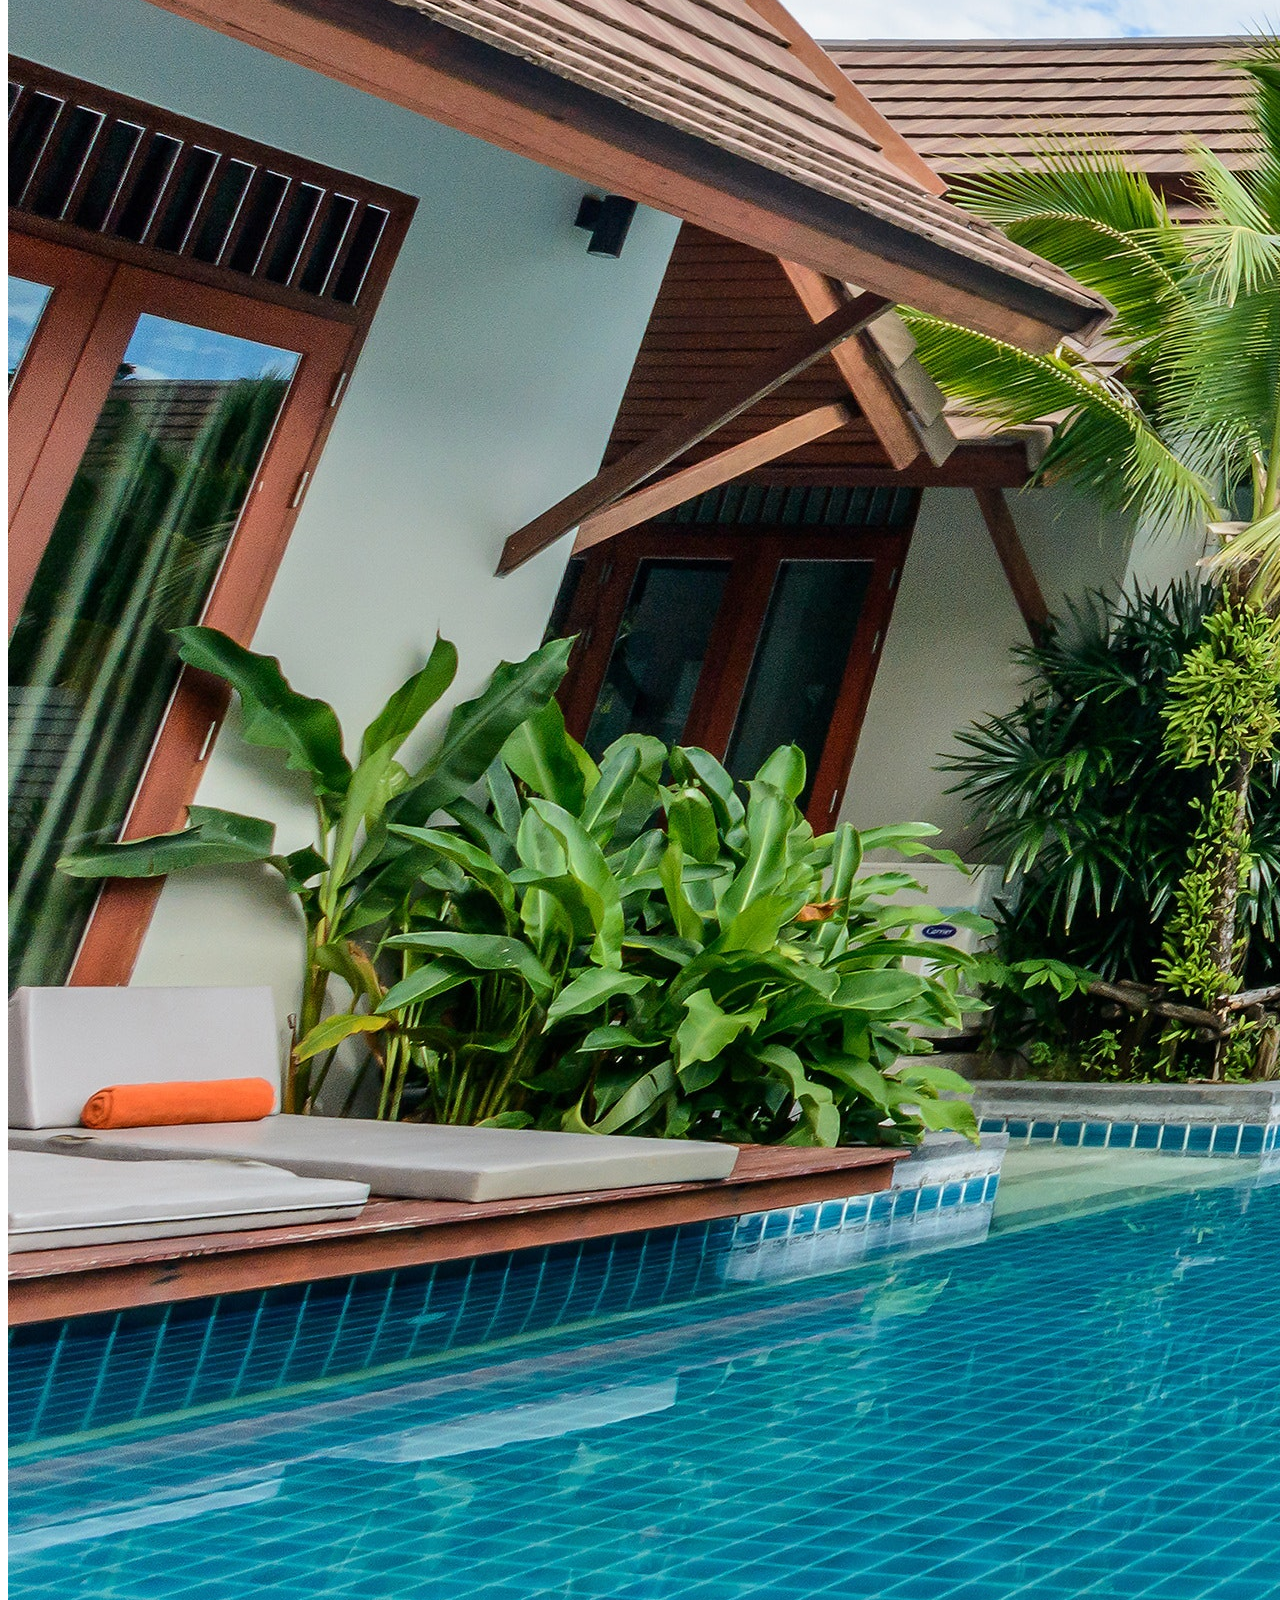
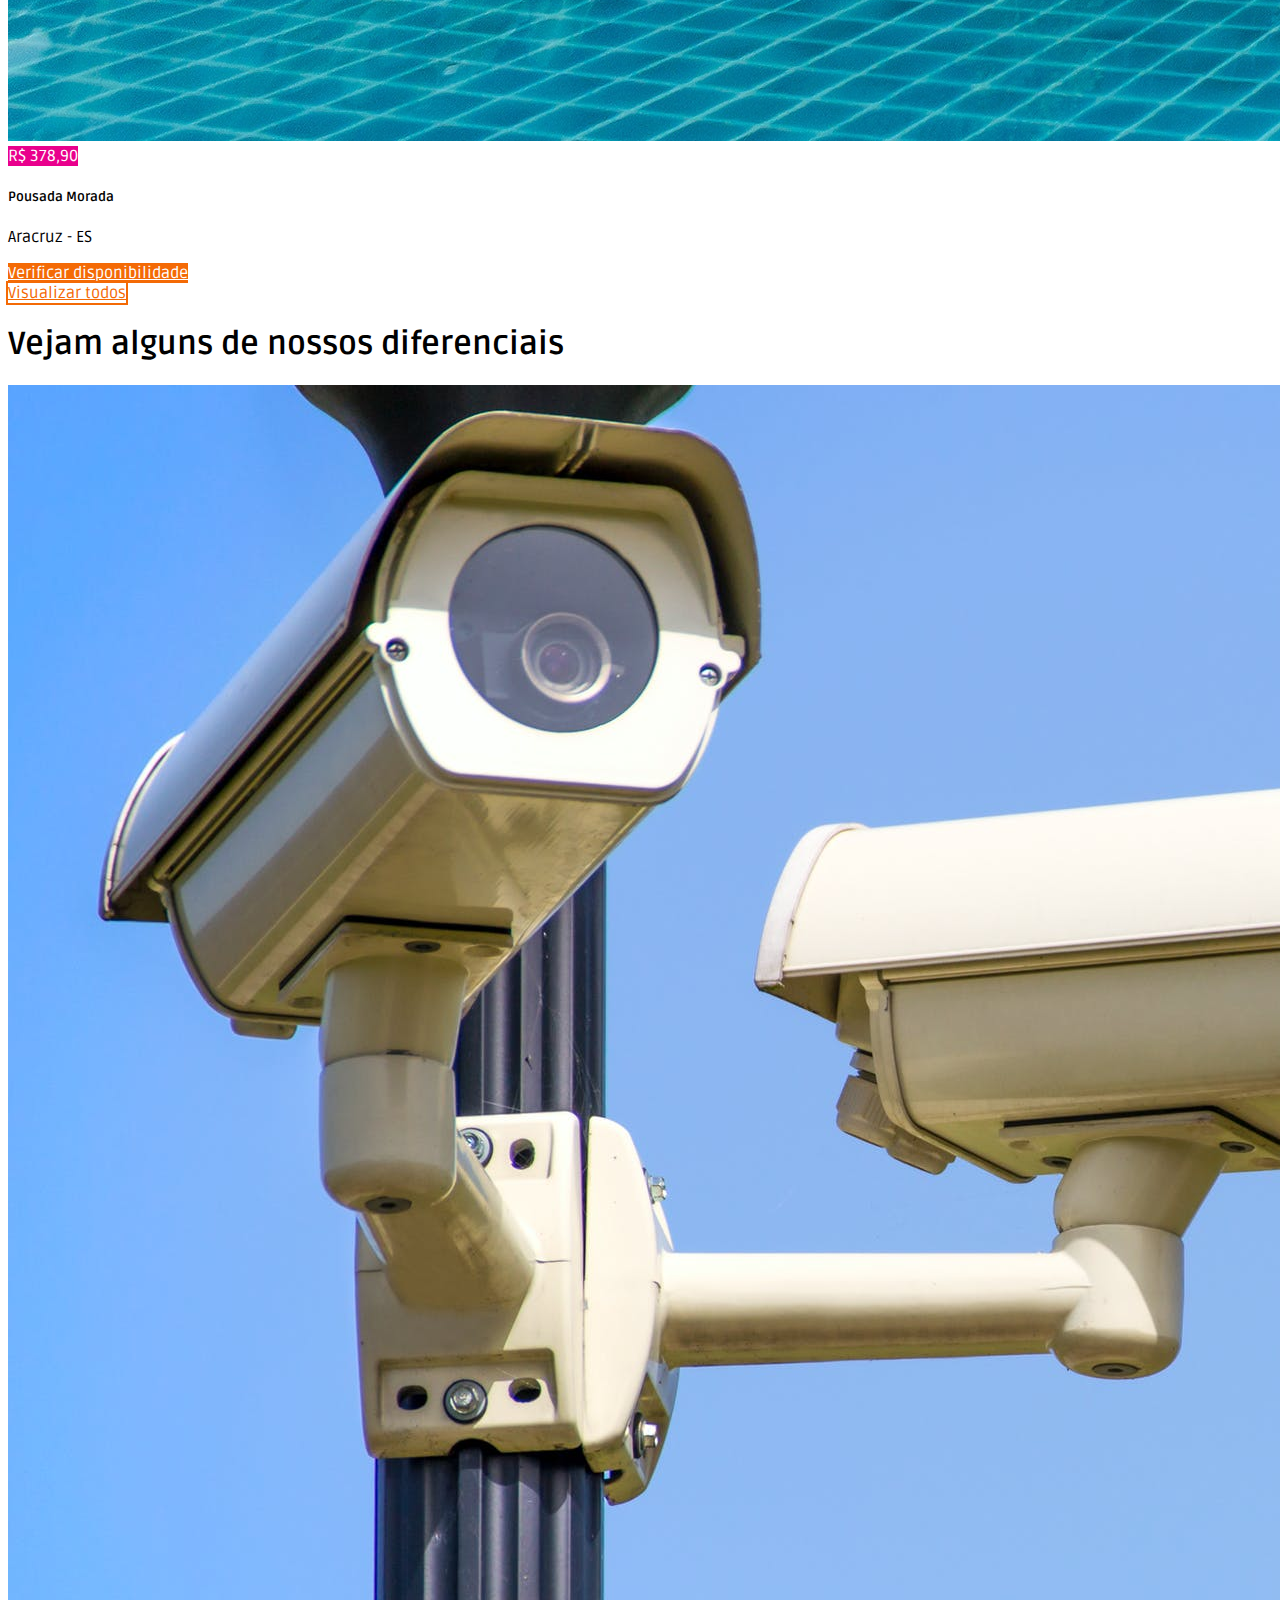
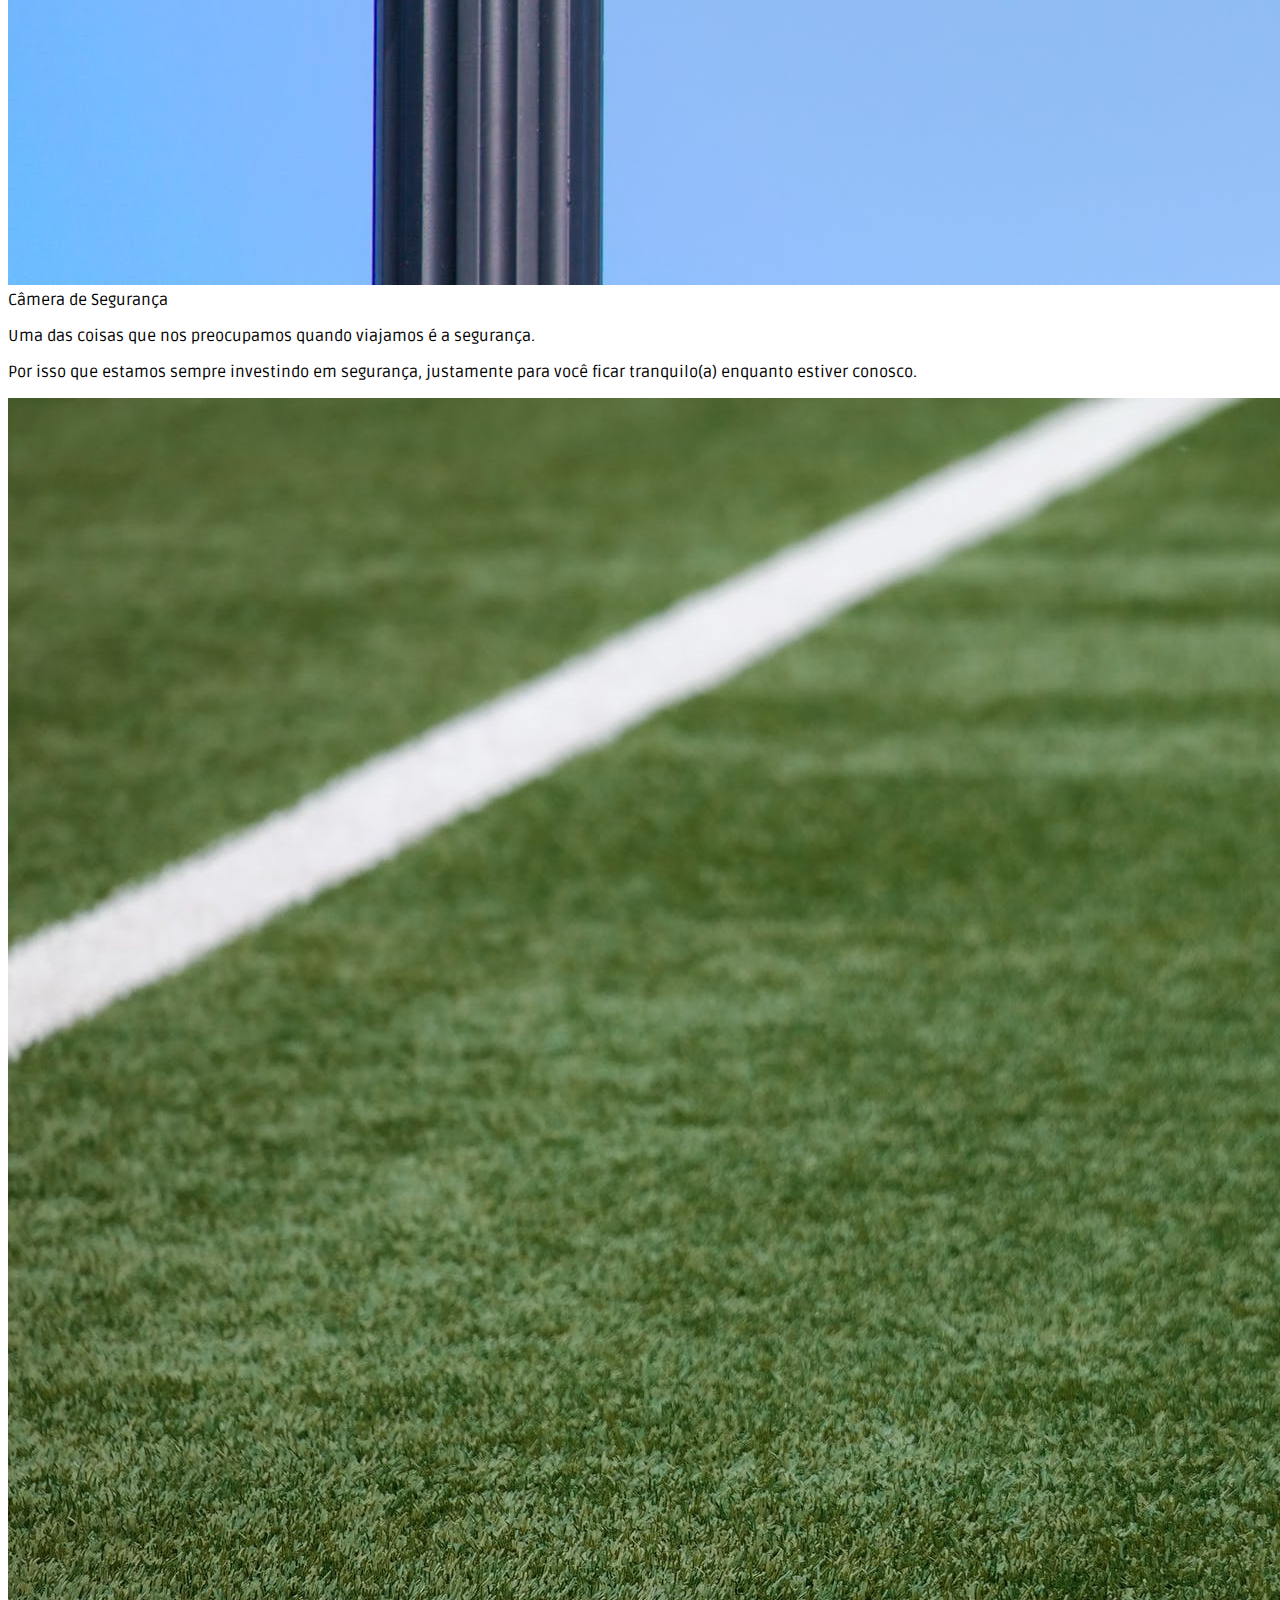
==== commit 33cf2d5f: "login" ====
--- a/index.html
+++ b/index.html
@@ -23,7 +23,9 @@
     <!-- Inicio Cabeçalho -->
     <nav class="navbar navbar-expand-lg navbar-light bg-white">
         <div class="container pt-1 pb-1">
-            <a class="navbar-brand fw-bold" href="./index.html">Buscar Hotéis</a>
+            <a class="navbar-brand fw-bold" href="./index.html">
+                <img src="./assets/img/Logo2.png" alt="logo" class="logo-img-default">
+            </a>
             <button class="navbar-toggler" type="button" data-bs-toggle="collapse" data-bs-target="#navbarNav"
                 aria-controls="navbarNav" aria-expanded="false" aria-label="Toggle navigation">
                 <svg xmlns="http://www.w3.org/2000/svg" width="1.5rem" height="1.5rem" fill="currentColor" class="bi bi-list"
@@ -36,10 +38,10 @@
                 <ul class="navbar-nav">
                     <!-- Botão para tela menor -->
                     <li class="nav-item d-block d-md-none d-lg-none pt-2 pb-2">
-                        <a href="#" type="button" class="btn btn-orange w-100 rounded-0">Login</a>
+                        <a href="./login.html" type="button" class="btn btn-orange w-100 rounded-0">Login</a>
                     </li>
                     <li class="nav-item d-none d-md-block d-lg-block">
-                        <a href="#" type="button" class="btn btn-orange rounded-0 ps-lg-5 pe-lg-5">Login</a>
+                        <a href="./login.html" type="button" class="btn btn-orange rounded-0 ps-lg-5 pe-lg-5">Login</a>
                     </li>
                 </ul>
             </div>
@@ -77,7 +79,7 @@
                                 </select>
                             </div>
                             <div class="col-12 col-md-12 col-lg-2 mb-3 pt-3 d-lg-flex align-items-end">
-                                <a href="#" class="btn btn-lg btn-orange w-100 rounded-0 border-0 p-lg-1">
+                                <a href="./result.html" class="btn btn-lg btn-orange w-100 rounded-0 border-0 p-lg-1">
                                     <svg xmlns="http://www.w3.org/2000/svg" width="1.5rem" height="16" fill="currentColor" class="bi bi-search" viewBox="0 0 16 16">
                                         <path d="M11.742 10.344a6.5 6.5 0 1 0-1.397 1.398h-.001c.03.04.062.078.098.115l3.85 3.85a1 1 0 0 0 1.415-1.414l-3.85-3.85a1.007 1.007 0 0 0-.115-.1zM12 6.5a5.5 5.5 0 1 1-11 0 5.5 5.5 0 0 1 11 0z"/>
                                     </svg>Pesquisar</a>
@@ -386,7 +388,7 @@
         <div class="container pt-5 pt-lg-5 pb-lg-3">
             <div class="row">
                 <div class="col-12 col-md-3 col-lg-4 mb-3 mb-md-0 mb-lg-0">
-                    <h4 class="fs-4 fw-bold text-uppercase mb-2 mb-md-4 mb-lg-4">Buscar Hotéis</h4>
+                    <h4 class="fs-4 fw-bold text-uppercase mb-2 mb-md-4 mb-lg-4">Nossa História</h4>
                     <p class="text-muted">Somos uma empresa que nasceu no ano de 1998, cuja missão é entregar aos nossos clientes e parceiros os melhores lugares para ter um lazer e descanso excelente e merecido
                     </p>
                     <p>
